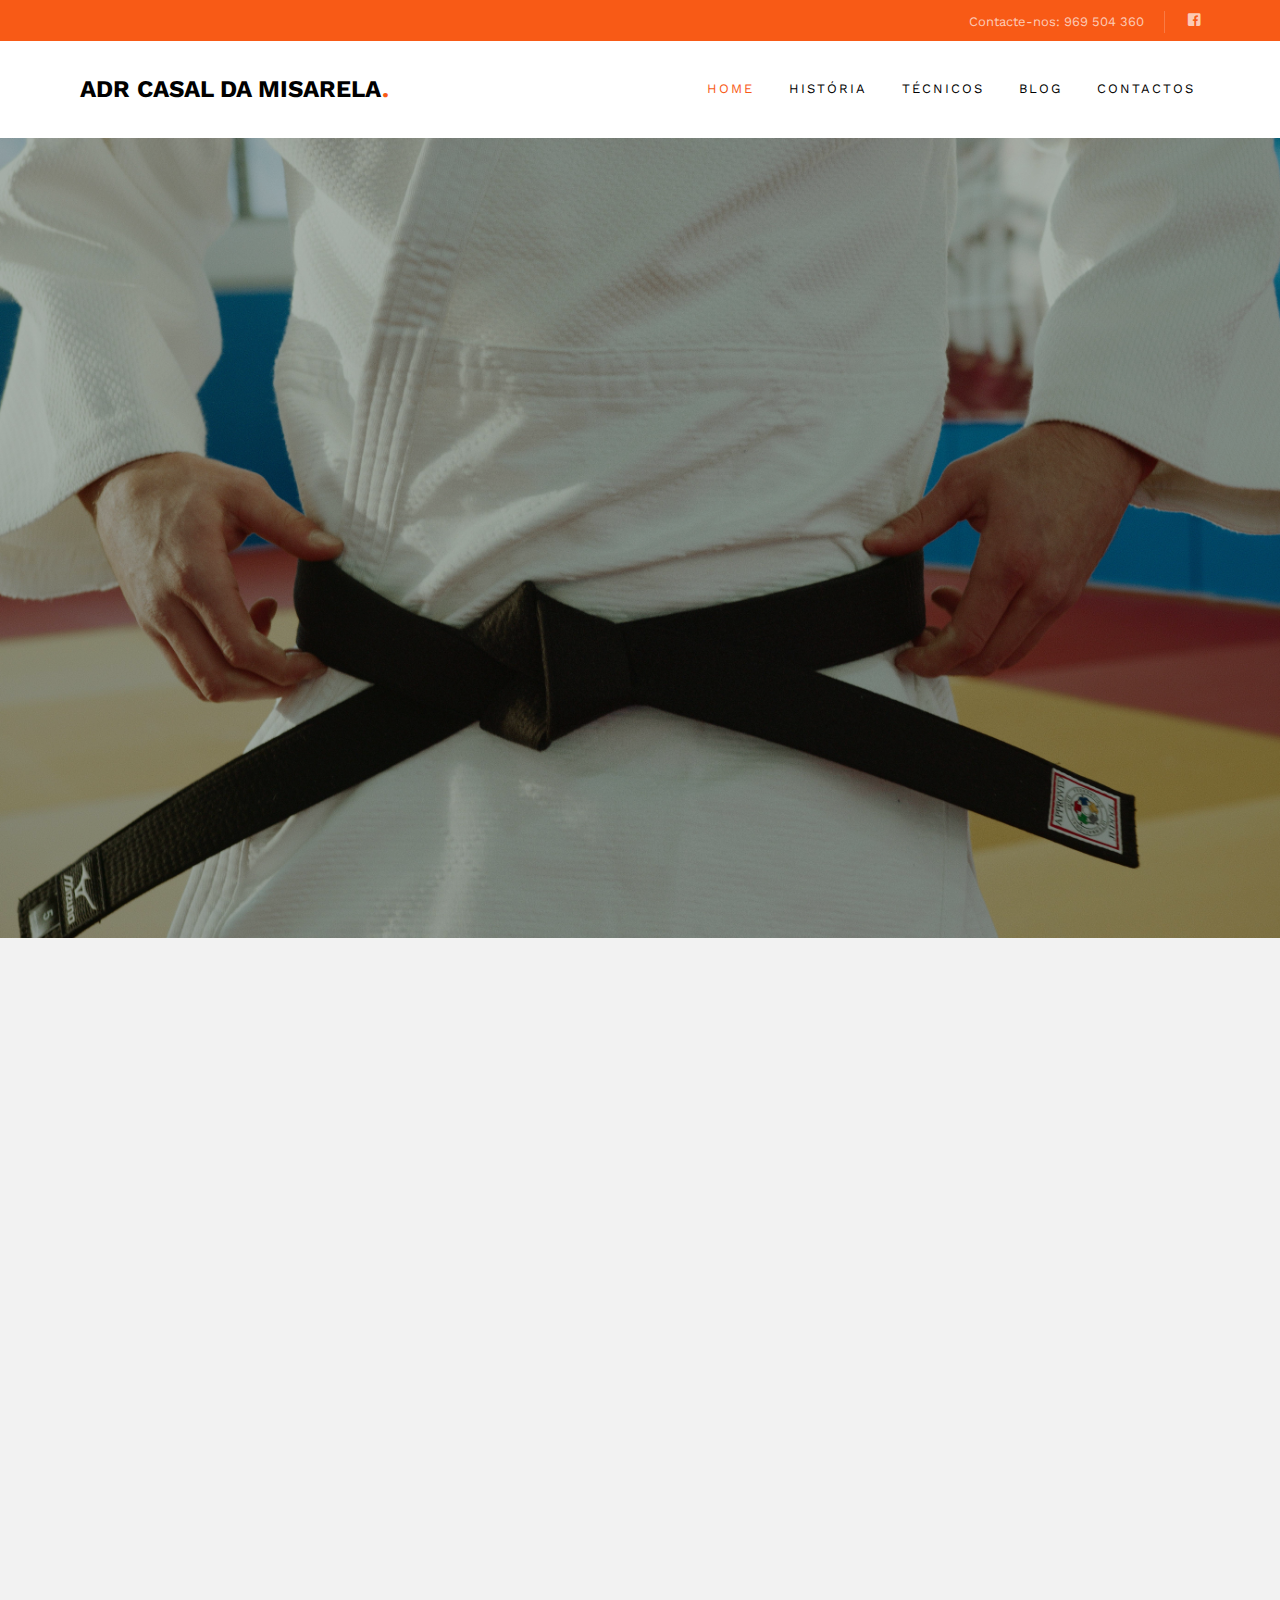
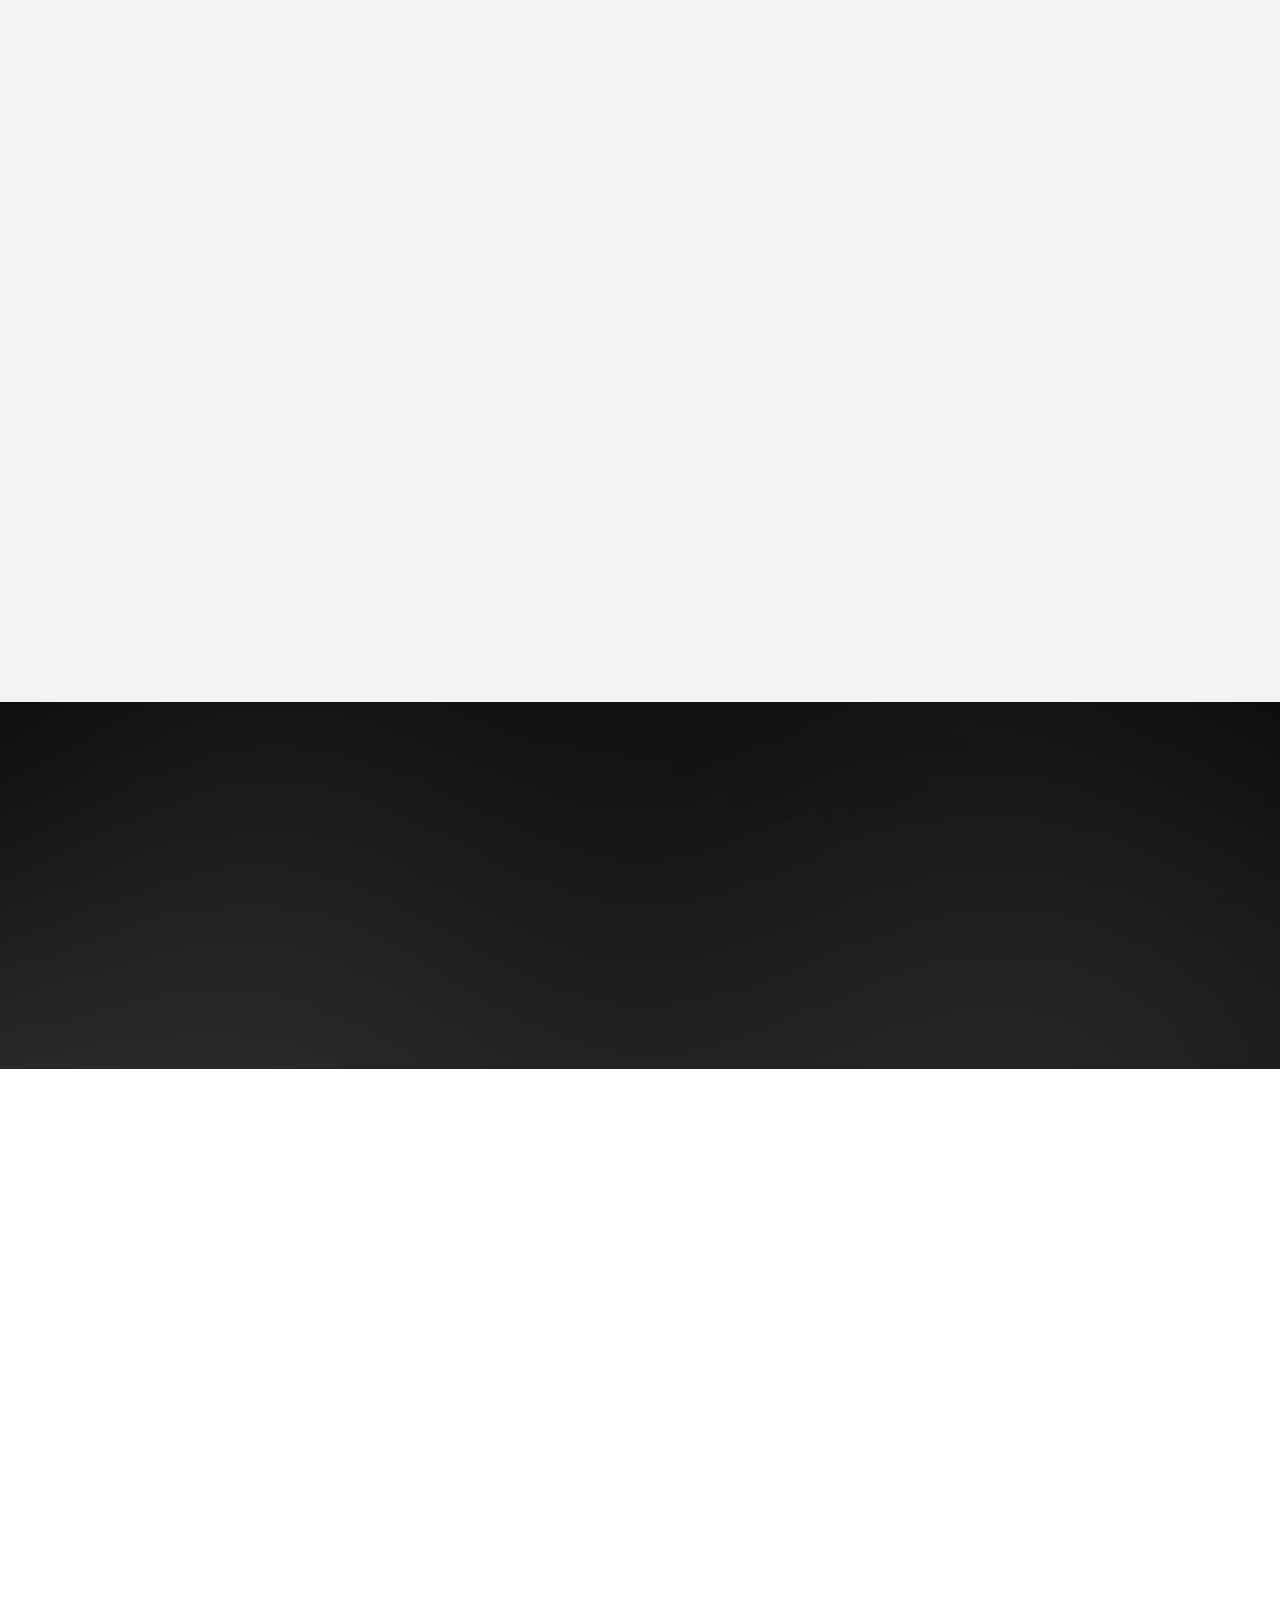
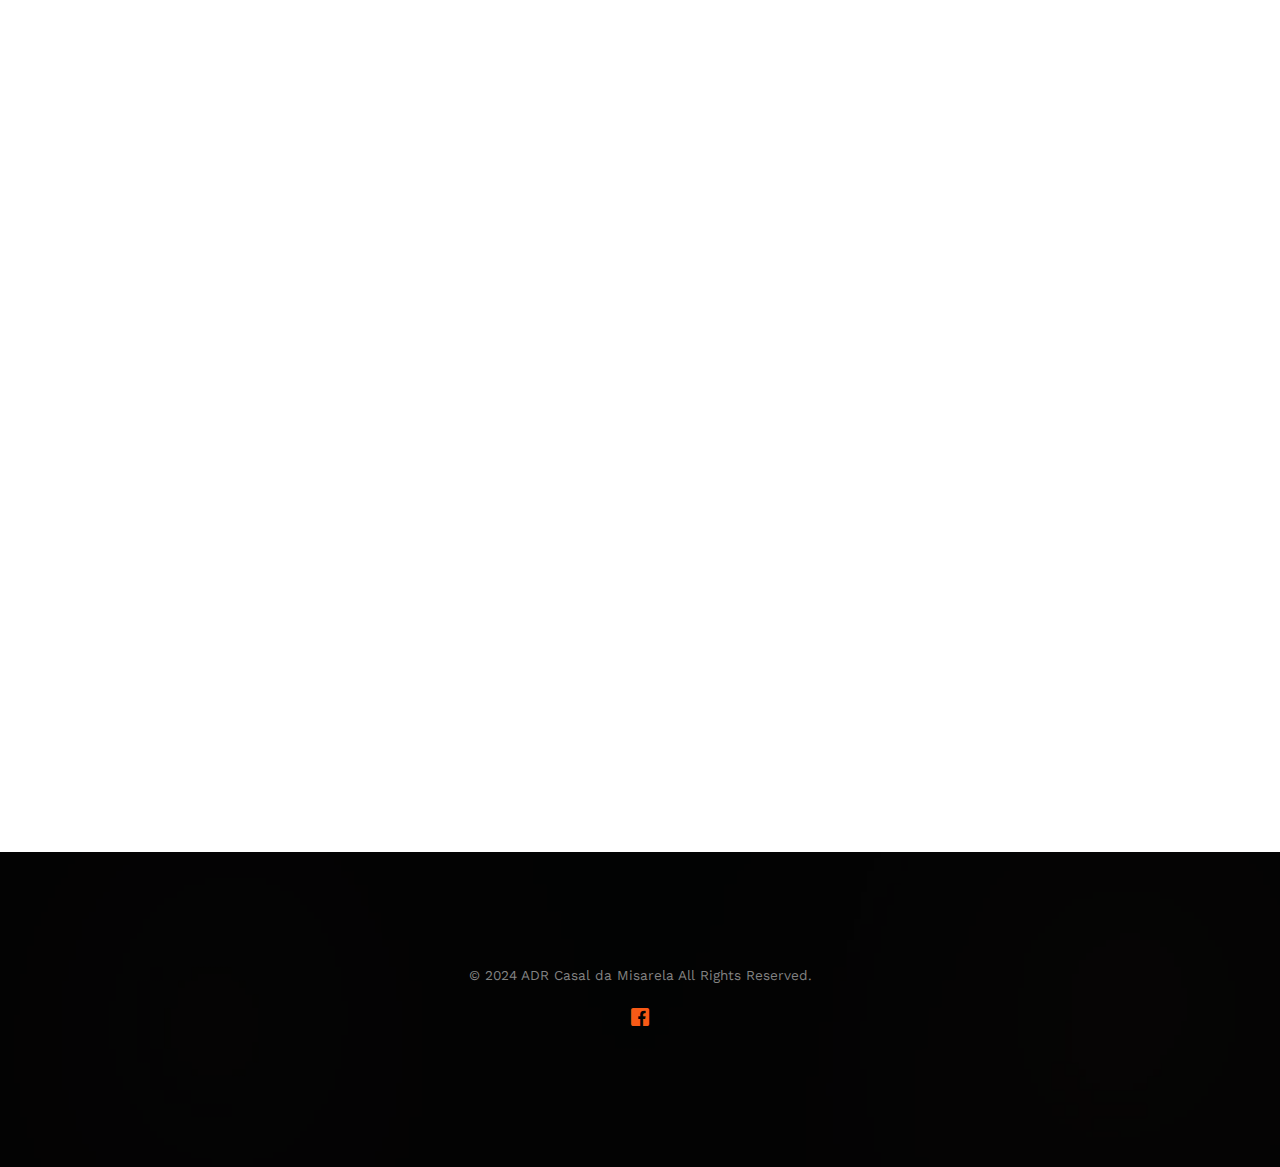
==== index.html @ a8445f7b "commit3" ====
<!DOCTYPE HTML>
<html>
	<head>
	<meta charset="utf-8">
	<meta http-equiv="X-UA-Compatible" content="IE=edge">
	<title>ARC Casal da Misarela</title>
	<meta name="viewport" content="width=device-width, initial-scale=1">

  	<!-- Facebook and Twitter integration -->
	<meta property="og:title" content=""/>
	<meta property="og:image" content=""/>
	<meta property="og:url" content=""/>
	<meta property="og:site_name" content=""/>
	<meta property="og:description" content=""/>
	<meta name="twitter:title" content="" />
	<meta name="twitter:image" content="" />
	<meta name="twitter:url" content="" />
	<meta name="twitter:card" content="" />

	<link href="https://fonts.googleapis.com/css?family=Work+Sans:300,400,500,700,800" rel="stylesheet">
	
	<!-- Animate.css -->
	<link rel="stylesheet" href="css/animate.css">
	<!-- Icomoon Icon Fonts-->
	<link rel="stylesheet" href="css/icomoon.css">
	<!-- Bootstrap  -->
	<link rel="stylesheet" href="css/bootstrap.css">

	<!-- Magnific Popup -->
	<link rel="stylesheet" href="css/magnific-popup.css">

	<!-- Owl Carousel  -->
	<link rel="stylesheet" href="css/owl.carousel.min.css">
	<link rel="stylesheet" href="css/owl.theme.default.min.css">

	<!-- Theme style  -->
	<link rel="stylesheet" href="css/style.css">

	<!-- Modernizr JS -->
	<script src="js/modernizr-2.6.2.min.js"></script>
	<!-- FOR IE9 below -->
	<!--[if lt IE 9]>
	<script src="js/respond.min.js"></script>
	<![endif]-->

	</head>
	<body>
		
	<div class="fh5co-loader"></div>
	
	<div id="page">
	<nav class="fh5co-nav" role="navigation">
		<div class="top">
			<div class="container">
				<div class="row">
					<div class="col-xs-12 text-right">
						<p class="num">Contacte-nos: 969 504 360</p>
						<ul class="fh5co-social">
							
							<li><a href="https://www.facebook.com/groups/judoadrcasalmisarela/"><i class="icon-facebook"></i></a></li>
						</ul>
					</div>
				</div>
			</div>
		</div>
		<div class="top-menu">
			<div class="container">
				<div class="row">
					<div class="col-xs-2">
						<div id="fh5co-logo"><a href="index.html">ADR Casal da Misarela<span>.</span></a></div>
					</div>
					<div class="col-xs-10 text-right menu-1">
						<ul>
							<li class="active"><a href="index.html">Home</a></li>
							<li><a href="history.html">História</a></li>
							<li><a href="about.html">Técnicos</a></li>
							<li>
								<a href="blog.html">Blog</a>
							</li>
							<li><a href="contact.html">Contactos</a></li>
						</ul>
					</div>
				</div>
				
			</div>
		</div>
	</nav>

	<header id="fh5co-header" class="fh5co-cover" role="banner" style="background-image:url(images/backgroud1.jpg);" data-stellar-background-ratio="0.5">
		<div class="overlay"></div>
		<div class="container">
			<div class="row">
				<div class="col-md-8 col-md-offset-2 text-center">
					<div class="display-t">
						<div class="display-tc animate-box" data-animate-effect="fadeIn">
							<h1>Bem vindo(a)</h1>
							<h2>Site Oficial da Secção de Judo da ADR Casal da Misarela</h2>
						</div>
					</div>
				</div>
			</div>
		</div>
	</header>

	<div id="fh5co-services" class="fh5co-bg-section">
		<div class="container" >
			<div class="row2" >
				
				<div class="col-md-4 text-center animate-box">
					<div class="services">
						<span><img class="img-responsive" src="images/judo (1).png" alt=""></span>
						<h3>Dos 6 aos 11 anos </h3>
						<p>Terças e quintas das 19h30 às 20h15</p>
					</div>
				</div>
				<div class="col-md-4 text-center animate-box">
					<div class="services">
						<span><img class="img-responsive" src="images/judo (1).png" alt=""></span>
						<h3>Dos 12 e + anos</h3>
						<p>Terças e quintas das 20h15 às 21h15</p>
					</div>
				</div>
			</div>
		</div>
	</div>
	<div id="fh5co-blog" class="fh5co-bg-section">
		<div class="container">
			<div class="row">
				<div class="col-md-8 col-md-offset-2 text-center fh5co-heading animate-box">
					<h2>Publicações recentes</h2>
					<p>Aqui terá acesso ao que à ADR Casal da Misarela tem feito.</p>
				</div>
			</div>
			<div class="row row-bottom-padded-md">
				<div class="col-lg-4 col-md-4">
					<div class="fh5co-blog animate-box">
						<img class="img-responsive" src="images/blog1.jpg" alt="">
						<div class="blog-text">
						<p>Demonstração da Secção de Judo da ADR,  na feira de artesanato da  ADR Casal da Misarela, 29-06-2024</p>
							<span class="posted_on">Junho. 30</span>
							<a href="https://www.facebook.com/groups/judoadrcasalmisarela/" class="btn btn-primary">Saber mais</a>
						</div> 
					</div>
				</div>
				<div class="col-lg-4 col-md-4">
					<div class="fh5co-blog animate-box">
						<img class="img-responsive" src="images/blog2.jpg" alt="">
						<div class="blog-text">
							<p>Jantar e convívio dos judocas da ADR Casal da Misarela, na feira de Artesanato, 29-06-2024</p>
							<span class="posted_on">Junho. 30</span>
							
							<a href="https://www.facebook.com/groups/judoadrcasalmisarela/" class="btn btn-primary">Saber mais</a>
						</div> 
					</div>
				</div>
				<div class="col-lg-4 col-md-4">
					<div class="fh5co-blog animate-box">
						<img class="img-responsive" src="images/blog3.jpg" alt="">
						<div class="blog-text">

							<p>Esta é a nossa tenda alusiva à Secção de Judo da ADR Casal da Misarela. Venham-nos visitar hoje,  amanhã ou domingo..
								Amanhã, sábado, vamos ter uma demonstração de Judo, pelas 19h30.</p>
							<span class="posted_on">Junho. 28</span>
							
							<a href="https://www.facebook.com/groups/judoadrcasalmisarela/" class="btn btn-primary">Saber mais</a>
						</div> 
					</div>
				</div>
			</div>
		</div>
	</div>

	
	


	<div id="fh5co-started" class="fh5co-bg" style="background-image: url(images/img_bg_3.jpg);">
		<div class="overlay"></div>
		<div class="container">
			<div class="row animate-box">
				<div class="col-md-8 col-md-offset-2 text-center">
					<h2>Inscreve-te já !</h2>
				</div>
			</div>
			<div class="row animate-box">
				<div class="col-md-8 col-md-offset-2 text-center">
					<p><a href="https://docs.google.com/forms/d/e/1FAIpQLSfP-slG7_lMXvLdIWxSHRdNfeZIZXDzsIPQlTGM42ryfQt7MA/viewform?vc=0&c=0&w=1&flr=0&pli=1" class="btn btn-default btn-lg">Inscrever-me</a></p>
				</div>
			</div>
		</div>
	</div>
	<div id="fh5co-trainer">
		<div class="container">
			<div class="row animate-box">
				<div class="col-md-8 col-md-offset-2 text-center fh5co-heading">
					<h2>Técnicos</h2>
					<p>Técnicos da ADR Casal da Misarela</p>
				</div>
			</div>
			<div class="row">
				<div class="col-md-4 col-sm-4 animate-box">
					<div class="trainer">
						<a href="about.html"><img class="img-responsive" src="images/trainer-1.jpg" alt="trainer"></a>
						<div class="title">
							<h3><a href="about.html">Joaquim Cortez</a></h3>
						</div>
					
					</div>
				</div>
				<div class="col-md-4 col-sm-4 animate-box">
					<div class="trainer">
						<a href="about.html"><img class="img-responsive" src="images/trainer-1.jpg" alt="trainer"></a>
						<div class="title">
							<h3><a href="about.html">Hélder Gaspar</a></h3>
							
						</div>
					</div>
				</div>
				<div class="col-md-4 col-sm-4 animate-box">
					<div class="trainer">
						<a href="about.html"><img class="img-responsive" src="images/trainer-1.jpg" alt="trainer"></a>
						<div class="title">
							<h3><a href="about.html">Rodrigo Carvalho</a></h3>
							
						</div>
					
					</div>
				</div>

			</div>
			<div class="row2">
				<div class="col-md-4 col-sm-4 animate-box">
					<div class="trainer">
						<a href="about.html"><img class="img-responsive" src="images/trainer-1.jpg" alt="trainer"></a>
						<div class="title">
							<h3><a href="about.html">Emma Cortez</a></h3>
							
						</div>
					
					</div>
				</div>
				<div class="col-md-4 col-sm-4 animate-box">
					<div class="trainer">
						<a href="about.html"><img class="img-responsive" src="images/trainer-1.jpg" alt="trainer"></a>
						<div class="title">
							<h3><a href="about.html">Diogo Almeida</a></h3>
							
						</div>
					
					</div>
				</div>
			</div>
					
					
				</div>
			</div>
		</div>
	</div>
	

	<footer id="fh5co-footer" class="fh5co-bg" style="background-image: url(images/img_bg_1.jpg);" role="contentinfo">
		<div class="overlay"></div>
		<div class="container">
			

			<div class="row copyright">
				<div class="col-md-12 text-center">
					<p>
						<small class="block">&copy; 2024 ADR Casal da Misarela All Rights Reserved.</small> 
					</p>
					<p>
						<ul class="fh5co-social-icons">
						
							<li><a href="#"><i class="icon-facebook"></i></a></li>
							
						</ul>
					</p>
				</div>
			</div>

		</div>
	</footer>
	</div>

	<div class="gototop js-top">
		<a href="#" class="js-gotop"><i class="icon-arrow-up"></i></a>
	</div>
	
	<!-- jQuery -->
	<script src="js/jquery.min.js"></script>
	<!-- jQuery Easing -->
	<script src="js/jquery.easing.1.3.js"></script>
	<!-- Bootstrap -->
	<script src="js/bootstrap.min.js"></script>
	<!-- Waypoints -->
	<script src="js/jquery.waypoints.min.js"></script>
	<!-- Stellar Parallax -->
	<script src="js/jquery.stellar.min.js"></script>
	<!-- Carousel -->
	<script src="js/owl.carousel.min.js"></script>
	<!-- countTo -->
	<script src="js/jquery.countTo.js"></script>
	<!-- Magnific Popup -->
	<script src="js/jquery.magnific-popup.min.js"></script>
	<script src="js/magnific-popup-options.js"></script>
	<!-- Main -->
	<script src="js/main.js"></script>

	

	</body>
</html>
---- css/icomoon.css ----
@font-face {
  font-family: 'icomoon';
  src:  url('../fonts/icomoon/icomoon.eot?6iuir');
  src:  url('../fonts/icomoon/icomoon.eot?6iuir#iefix') format('embedded-opentype'),
    url('../fonts/icomoon/icomoon.ttf?6iuir') format('truetype'),
    url('../fonts/icomoon/icomoon.woff?6iuir') format('woff'),
    url('../fonts/icomoon/icomoon.svg?6iuir#icomoon') format('svg');
  font-weight: normal;
  font-style: normal;
}

[class^="icon-"], [class*=" icon-"] {
  /* use !important to prevent issues with browser extensions that change fonts */
  font-family: 'icomoon' !important;
  speak: none;
  font-style: normal;
  font-weight: normal;
  font-variant: normal;
  text-transform: none;
  line-height: 1;

  /* Better Font Rendering =========== */
  -webkit-font-smoothing: antialiased;
  -moz-osx-font-smoothing: grayscale;
}

.icon-eye:before {
  content: "\e000";
}
.icon-paper-clip:before {
  content: "\e001";
}
.icon-mail:before {
  content: "\e002";
}
.icon-toggle:before {
  content: "\e003";
}
.icon-layout:before {
  content: "\e004";
}
.icon-link:before {
  content: "\e005";
}
.icon-bell:before {
  content: "\e006";
}
.icon-lock:before {
  content: "\e007";
}
.icon-unlock:before {
  content: "\e008";
}
.icon-ribbon:before {
  content: "\e009";
}
.icon-image:before {
  content: "\e010";
}
.icon-signal:before {
  content: "\e011";
}
.icon-target:before {
  content: "\e012";
}
.icon-clipboard:before {
  content: "\e013";
}
.icon-clock:before {
  content: "\e014";
}
.icon-watch:before {
  content: "\e015";
}
.icon-air-play:before {
  content: "\e016";
}
.icon-camera:before {
  content: "\e017";
}
.icon-video:before {
  content: "\e018";
}
.icon-disc:before {
  content: "\e019";
}
.icon-printer:before {
  content: "\e020";
}
.icon-monitor:before {
  content: "\e021";
}
.icon-server:before {
  content: "\e022";
}
.icon-cog:before {
  content: "\e023";
}
.icon-heart:before {
  content: "\e024";
}
.icon-paragraph:before {
  content: "\e025";
}
.icon-align-justify:before {
  content: "\e026";
}
.icon-align-left:before {
  content: "\e027";
}
.icon-align-center:before {
  content: "\e028";
}
.icon-align-right:before {
  content: "\e029";
}
.icon-book:before {
  content: "\e030";
}
.icon-layers:before {
  content: "\e031";
}
.icon-stack:before {
  content: "\e032";
}
.icon-stack-2:before {
  content: "\e033";
}
.icon-paper:before {
  content: "\e034";
}
.icon-paper-stack:before {
  content: "\e035";
}
.icon-search:before {
  content: "\e036";
}
.icon-zoom-in:before {
  content: "\e037";
}
.icon-zoom-out:before {
  content: "\e038";
}
.icon-reply:before {
  content: "\e039";
}
.icon-circle-plus:before {
  content: "\e040";
}
.icon-circle-minus:before {
  content: "\e041";
}
.icon-circle-check:before {
  content: "\e042";
}
.icon-circle-cross:before {
  content: "\e043";
}
.icon-square-plus:before {
  content: "\e044";
}
.icon-square-minus:before {
  content: "\e045";
}
.icon-square-check:before {
  content: "\e046";
}
.icon-square-cross:before {
  content: "\e047";
}
.icon-microphone:before {
  content: "\e048";
}
.icon-record:before {
  content: "\e049";
}
.icon-skip-back:before {
  content: "\e050";
}
.icon-rewind:before {
  content: "\e051";
}
.icon-play:before {
  content: "\e052";
}
.icon-pause:before {
  content: "\e053";
}
.icon-stop:before {
  content: "\e054";
}
.icon-fast-forward:before {
  content: "\e055";
}
.icon-skip-forward:before {
  content: "\e056";
}
.icon-shuffle:before {
  content: "\e057";
}
.icon-repeat:before {
  content: "\e058";
}
.icon-folder:before {
  content: "\e059";
}
.icon-umbrella:before {
  content: "\e060";
}
.icon-moon:before {
  content: "\e061";
}
.icon-thermometer:before {
  content: "\e062";
}
.icon-drop:before {
  content: "\e063";
}
.icon-sun:before {
  content: "\e064";
}
.icon-cloud:before {
  content: "\e065";
}
.icon-cloud-upload:before {
  content: "\e066";
}
.icon-cloud-download:before {
  content: "\e067";
}
.icon-upload:before {
  content: "\e068";
}
.icon-download:before {
  content: "\e069";
}
.icon-location:before {
  content: "\e070";
}
.icon-location-2:before {
  content: "\e071";
}
.icon-map:before {
  content: "\e072";
}
.icon-battery:before {
  content: "\e073";
}
.icon-head:before {
  content: "\e074";
}
.icon-briefcase:before {
  content: "\e075";
}
.icon-speech-bubble:before {
  content: "\e076";
}
.icon-anchor:before {
  content: "\e077";
}
.icon-globe:before {
  content: "\e078";
}
.icon-box:before {
  content: "\e079";
}
.icon-reload:before {
  content: "\e080";
}
.icon-share:before {
  content: "\e081";
}
.icon-marquee:before {
  content: "\e082";
}
.icon-marquee-plus:before {
  content: "\e083";
}
.icon-marquee-minus:before {
  content: "\e084";
}
.icon-tag:before {
  content: "\e085";
}
.icon-power:before {
  content: "\e086";
}
.icon-command:before {
  content: "\e087";
}
.icon-alt:before {
  content: "\e088";
}
.icon-esc:before {
  content: "\e089";
}
.icon-bar-graph:before {
  content: "\e090";
}
.icon-bar-graph-2:before {
  content: "\e091";
}
.icon-pie-graph:before {
  content: "\e092";
}
.icon-star:before {
  content: "\e093";
}
.icon-arrow-left:before {
  content: "\e094";
}
.icon-arrow-right:before {
  content: "\e095";
}
.icon-arrow-up:before {
  content: "\e096";
}
.icon-arrow-down:before {
  content: "\e097";
}
.icon-volume:before {
  content: "\e098";
}
.icon-mute:before {
  content: "\e099";
}
.icon-content-right:before {
  content: "\e100";
}
.icon-content-left:before {
  content: "\e101";
}
.icon-grid:before {
  content: "\e102";
}
.icon-grid-2:before {
  content: "\e103";
}
.icon-columns:before {
  content: "\e104";
}
.icon-loader:before {
  content: "\e105";
}
.icon-bag:before {
  content: "\e106";
}
.icon-ban:before {
  content: "\e107";
}
.icon-flag:before {
  content: "\e108";
}
.icon-trash:before {
  content: "\e109";
}
.icon-expand:before {
  content: "\e110";
}
.icon-contract:before {
  content: "\e111";
}
.icon-maximize:before {
  content: "\e112";
}
.icon-minimize:before {
  content: "\e113";
}
.icon-plus:before {
  content: "\e114";
}
.icon-minus:before {
  content: "\e115";
}
.icon-check:before {
  content: "\e116";
}
.icon-cross:before {
  content: "\e117";
}
.icon-move:before {
  content: "\e118";
}
.icon-delete:before {
  content: "\e119";
}
.icon-menu:before {
  content: "\e120";
}
.icon-archive:before {
  content: "\e121";
}
.icon-inbox:before {
  content: "\e122";
}
.icon-outbox:before {
  content: "\e123";
}
.icon-file:before {
  content: "\e124";
}
.icon-file-add:before {
  content: "\e125";
}
.icon-file-subtract:before {
  content: "\e126";
}
.icon-help:before {
  content: "\e127";
}
.icon-open:before {
  content: "\e128";
}
.icon-ellipsis:before {
  content: "\e129";
}
.icon-add-to-list:before {
  content: "\e900";
}
.icon-classic-computer:before {
  content: "\e901";
}
.icon-controller-fast-backward:before {
  content: "\e902";
}
.icon-creative-commons-attribution:before {
  content: "\e903";
}
.icon-creative-commons-noderivs:before {
  content: "\e904";
}
.icon-creative-commons-noncommercial-eu:before {
  content: "\e905";
}
.icon-creative-commons-noncommercial-us:before {
  content: "\e906";
}
.icon-creative-commons-public-domain:before {
  content: "\e907";
}
.icon-creative-commons-remix:before {
  content: "\e908";
}
.icon-creative-commons-share:before {
  content: "\e909";
}
.icon-creative-commons-sharealike:before {
  content: "\e90a";
}
.icon-creative-commons:before {
  content: "\e90b";
}
.icon-document-landscape:before {
  content: "\e90c";
}
.icon-remove-user:before {
  content: "\e90d";
}
.icon-warning:before {
  content: "\e90e";
}
.icon-arrow-bold-down:before {
  content: "\e90f";
}
.icon-arrow-bold-left:before {
  content: "\e910";
}
.icon-arrow-bold-right:before {
  content: "\e911";
}
.icon-arrow-bold-up:before {
  content: "\e912";
}
.icon-arrow-down2:before {
  content: "\e913";
}
.icon-arrow-left2:before {
  content: "\e914";
}
.icon-arrow-long-down:before {
  content: "\e915";
}
.icon-arrow-long-left:before {
  content: "\e916";
}
.icon-arrow-long-right:before {
  content: "\e917";
}
.icon-arrow-long-up:before {
  content: "\e918";
}
.icon-arrow-right2:before {
  content: "\e919";
}
.icon-arrow-up2:before {
  content: "\e91a";
}
.icon-arrow-with-circle-down:before {
  content: "\e91b";
}
.icon-arrow-with-circle-left:before {
  content: "\e91c";
}
.icon-arrow-with-circle-right:before {
  content: "\e91d";
}
.icon-arrow-with-circle-up:before {
  content: "\e91e";
}
.icon-bookmark:before {
  content: "\e91f";
}
.icon-bookmarks:before {
  content: "\e920";
}
.icon-chevron-down:before {
  content: "\e921";
}
.icon-chevron-left:before {
  content: "\e922";
}
.icon-chevron-right:before {
  content: "\e923";
}
.icon-chevron-small-down:before {
  content: "\e924";
}
.icon-chevron-small-left:before {
  content: "\e925";
}
.icon-chevron-small-right:before {
  content: "\e926";
}
.icon-chevron-small-up:before {
  content: "\e927";
}
.icon-chevron-thin-down:before {
  content: "\e928";
}
.icon-chevron-thin-left:before {
  content: "\e929";
}
.icon-chevron-thin-right:before {
  content: "\e92a";
}
.icon-chevron-thin-up:before {
  content: "\e92b";
}
.icon-chevron-up:before {
  content: "\e92c";
}
.icon-chevron-with-circle-down:before {
  content: "\e92d";
}
.icon-chevron-with-circle-left:before {
  content: "\e92e";
}
.icon-chevron-with-circle-right:before {
  content: "\e92f";
}
.icon-chevron-with-circle-up:before {
  content: "\e930";
}
.icon-cloud2:before {
  content: "\e931";
}
.icon-controller-fast-forward:before {
  content: "\e932";
}
.icon-controller-jump-to-start:before {
  content: "\e933";
}
.icon-controller-next:before {
  content: "\e934";
}
.icon-controller-paus:before {
  content: "\e935";
}
.icon-controller-play:before {
  content: "\e936";
}
.icon-controller-record:before {
  content: "\e937";
}
.icon-controller-stop:before {
  content: "\e938";
}
.icon-controller-volume:before {
  content: "\e939";
}
.icon-dot-single:before {
  content: "\e93a";
}
.icon-dots-three-horizontal:before {
  content: "\e93b";
}
.icon-dots-three-vertical:before {
  content: "\e93c";
}
.icon-dots-two-horizontal:before {
  content: "\e93d";
}
.icon-dots-two-vertical:before {
  content: "\e93e";
}
.icon-download2:before {
  content: "\e93f";
}
.icon-emoji-flirt:before {
  content: "\e940";
}
.icon-flow-branch:before {
  content: "\e941";
}
.icon-flow-cascade:before {
  content: "\e942";
}
.icon-flow-line:before {
  content: "\e943";
}
.icon-flow-parallel:before {
  content: "\e944";
}
.icon-flow-tree:before {
  content: "\e945";
}
.icon-install:before {
  content: "\e946";
}
.icon-layers2:before {
  content: "\e947";
}
.icon-open-book:before {
  content: "\e948";
}
.icon-resize-100:before {
  content: "\e949";
}
.icon-resize-full-screen:before {
  content: "\e94a";
}
.icon-save:before {
  content: "\e94b";
}
.icon-select-arrows:before {
  content: "\e94c";
}
.icon-sound-mute:before {
  content: "\e94d";
}
.icon-sound:before {
  content: "\e94e";
}
.icon-trash2:before {
  content: "\e94f";
}
.icon-triangle-down:before {
  content: "\e950";
}
.icon-triangle-left:before {
  content: "\e951";
}
.icon-triangle-right:before {
  content: "\e952";
}
.icon-triangle-up:before {
  content: "\e953";
}
.icon-uninstall:before {
  content: "\e954";
}
.icon-upload-to-cloud:before {
  content: "\e955";
}
.icon-upload2:before {
  content: "\e956";
}
.icon-add-user:before {
  content: "\e957";
}
.icon-address:before {
  content: "\e958";
}
.icon-adjust:before {
  content: "\e959";
}
.icon-air:before {
  content: "\e95a";
}
.icon-aircraft-landing:before {
  content: "\e95b";
}
.icon-aircraft-take-off:before {
  content: "\e95c";
}
.icon-aircraft:before {
  content: "\e95d";
}
.icon-align-bottom:before {
  content: "\e95e";
}
.icon-align-horizontal-middle:before {
  content: "\e95f";
}
.icon-align-left2:before {
  content: "\e960";
}
.icon-align-right2:before {
  content: "\e961";
}
.icon-align-top:before {
  content: "\e962";
}
.icon-align-vertical-middle:before {
  content: "\e963";
}
.icon-archive2:before {
  content: "\e964";
}
.icon-area-graph:before {
  content: "\e965";
}
.icon-attachment:before {
  content: "\e966";
}
.icon-awareness-ribbon:before {
  content: "\e967";
}
.icon-back-in-time:before {
  content: "\e968";
}
.icon-back:before {
  content: "\e969";
}
.icon-bar-graph2:before {
  content: "\e96a";
}
.icon-battery2:before {
  content: "\e96b";
}
.icon-beamed-note:before {
  content: "\e96c";
}
.icon-bell2:before {
  content: "\e96d";
}
.icon-blackboard:before {
  content: "\e96e";
}
.icon-block:before {
  content: "\e96f";
}
.icon-book2:before {
  content: "\e970";
}
.icon-bowl:before {
  content: "\e971";
}
.icon-box2:before {
  content: "\e972";
}
.icon-briefcase2:before {
  content: "\e973";
}
.icon-browser:before {
  content: "\e974";
}
.icon-brush:before {
  content: "\e975";
}
.icon-bucket:before {
  content: "\e976";
}
.icon-cake:before {
  content: "\e977";
}
.icon-calculator:before {
  content: "\e978";
}
.icon-calendar:before {
  content: "\e979";
}
.icon-camera2:before {
  content: "\e97a";
}
.icon-ccw:before {
  content: "\e97b";
}
.icon-chat:before {
  content: "\e97c";
}
.icon-check2:before {
  content: "\e97d";
}
.icon-circle-with-cross:before {
  content: "\e97e";
}
.icon-circle-with-minus:before {
  content: "\e97f";
}
.icon-circle-with-plus:before {
  content: "\e980";
}
.icon-circle:before {
  content: "\e981";
}
.icon-circular-graph:before {
  content: "\e982";
}
.icon-clapperboard:before {
  content: "\e983";
}
.icon-clipboard2:before {
  content: "\e984";
}
.icon-clock2:before {
  content: "\e985";
}
.icon-code:before {
  content: "\e986";
}
.icon-cog2:before {
  content: "\e987";
}
.icon-colours:before {
  content: "\e988";
}
.icon-compass:before {
  content: "\e989";
}
.icon-copy:before {
  content: "\e98a";
}
.icon-credit-card:before {
  content: "\e98b";
}
.icon-credit:before {
  content: "\e98c";
}
.icon-cross2:before {
  content: "\e98d";
}
.icon-cup:before {
  content: "\e98e";
}
.icon-cw:before {
  content: "\e98f";
}
.icon-cycle:before {
  content: "\e990";
}
.icon-database:before {
  content: "\e991";
}
.icon-dial-pad:before {
  content: "\e992";
}
.icon-direction:before {
  content: "\e993";
}
.icon-document:before {
  content: "\e994";
}
.icon-documents:before {
  content: "\e995";
}
.icon-drink:before {
  content: "\e996";
}
.icon-drive:before {
  content: "\e997";
}
.icon-drop2:before {
  content: "\e998";
}
.icon-edit:before {
  content: "\e999";
}
.icon-email:before {
  content: "\e99a";
}
.icon-emoji-happy:before {
  content: "\e99b";
}
.icon-emoji-neutral:before {
  content: "\e99c";
}
.icon-emoji-sad:before {
  content: "\e99d";
}
.icon-erase:before {
  content: "\e99e";
}
.icon-eraser:before {
  content: "\e99f";
}
.icon-export:before {
  content: "\e9a0";
}
.icon-eye2:before {
  content: "\e9a1";
}
.icon-feather:before {
  content: "\e9a2";
}
.icon-flag2:before {
  content: "\e9a3";
}
.icon-flash:before {
  content: "\e9a4";
}
.icon-flashlight:before {
  content: "\e9a5";
}
.icon-flat-brush:before {
  content: "\e9a6";
}
.icon-folder-images:before {
  content: "\e9a7";
}
.icon-folder-music:before {
  content: "\e9a8";
}
.icon-folder-video:before {
  content: "\e9a9";
}
.icon-folder2:before {
  content: "\e9aa";
}
.icon-forward:before {
  content: "\e9ab";
}
.icon-funnel:before {
  content: "\e9ac";
}
.icon-game-controller:before {
  content: "\e9ad";
}
.icon-gauge:before {
  content: "\e9ae";
}
.icon-globe2:before {
  content: "\e9af";
}
.icon-graduation-cap:before {
  content: "\e9b0";
}
.icon-grid2:before {
  content: "\e9b1";
}
.icon-hair-cross:before {
  content: "\e9b2";
}
.icon-hand:before {
  content: "\e9b3";
}
.icon-heart-outlined:before {
  content: "\e9b4";
}
.icon-heart2:before {
  content: "\e9b5";
}
.icon-help-with-circle:before {
  content: "\e9b6";
}
.icon-help2:before {
  content: "\e9b7";
}
.icon-home:before {
  content: "\e9b8";
}
.icon-hour-glass:before {
  content: "\e9b9";
}
.icon-image-inverted:before {
  content: "\e9ba";
}
.icon-image2:before {
  content: "\e9bb";
}
.icon-images:before {
  content: "\e9bc";
}
.icon-inbox2:before {
  content: "\e9bd";
}
.icon-infinity:before {
  content: "\e9be";
}
.icon-info-with-circle:before {
  content: "\e9bf";
}
.icon-info:before {
  content: "\e9c0";
}
.icon-key:before {
  content: "\e9c1";
}
.icon-keyboard:before {
  content: "\e9c2";
}
.icon-lab-flask:before {
  content: "\e9c3";
}
.icon-landline:before {
  content: "\e9c4";
}
.icon-language:before {
  content: "\e9c5";
}
.icon-laptop:before {
  content: "\e9c6";
}
.icon-leaf:before {
  content: "\e9c7";
}
.icon-level-down:before {
  content: "\e9c8";
}
.icon-level-up:before {
  content: "\e9c9";
}
.icon-lifebuoy:before {
  content: "\e9ca";
}
.icon-light-bulb:before {
  content: "\e9cb";
}
.icon-light-down:before {
  content: "\e9cc";
}
.icon-light-up:before {
  content: "\e9cd";
}
.icon-line-graph:before {
  content: "\e9ce";
}
.icon-link2:before {
  content: "\e9cf";
}
.icon-list:before {
  content: "\e9d0";
}
.icon-location-pin:before {
  content: "\e9d1";
}
.icon-location2:before {
  content: "\e9d2";
}
.icon-lock-open:before {
  content: "\e9d3";
}
.icon-lock2:before {
  content: "\e9d4";
}
.icon-log-out:before {
  content: "\e9d5";
}
.icon-login:before {
  content: "\e9d6";
}
.icon-loop:before {
  content: "\e9d7";
}
.icon-magnet:before {
  content: "\e9d8";
}
.icon-magnifying-glass:before {
  content: "\e9d9";
}
.icon-mail2:before {
  content: "\e9da";
}
.icon-man:before {
  content: "\e9db";
}
.icon-map2:before {
  content: "\e9dc";
}
.icon-mask:before {
  content: "\e9dd";
}
.icon-medal:before {
  content: "\e9de";
}
.icon-megaphone:before {
  content: "\e9df";
}
.icon-menu2:before {
  content: "\e9e0";
}
.icon-message:before {
  content: "\e9e1";
}
.icon-mic:before {
  content: "\e9e2";
}
.icon-minus2:before {
  content: "\e9e3";
}
.icon-mobile:before {
  content: "\e9e4";
}
.icon-modern-mic:before {
  content: "\e9e5";
}
.icon-moon2:before {
  content: "\e9e6";
}
.icon-mouse:before {
  content: "\e9e7";
}
.icon-music:before {
  content: "\e9e8";
}
.icon-network:before {
  content: "\e9e9";
}
.icon-new-message:before {
  content: "\e9ea";
}
.icon-new:before {
  content: "\e9eb";
}
.icon-news:before {
  content: "\e9ec";
}
.icon-note:before {
  content: "\e9ed";
}
.icon-notification:before {
  content: "\e9ee";
}
.icon-old-mobile:before {
  content: "\e9ef";
}
.icon-old-phone:before {
  content: "\e9f0";
}
.icon-palette:before {
  content: "\e9f1";
}
.icon-paper-plane:before {
  content: "\e9f2";
}
.icon-pencil:before {
  content: "\e9f3";
}
.icon-phone:before {
  content: "\e9f4";
}
.icon-pie-chart:before {
  content: "\e9f5";
}
.icon-pin:before {
  content: "\e9f6";
}
.icon-plus2:before {
  content: "\e9f7";
}
.icon-popup:before {
  content: "\e9f8";
}
.icon-power-plug:before {
  content: "\e9f9";
}
.icon-price-ribbon:before {
  content: "\e9fa";
}
.icon-price-tag:before {
  content: "\e9fb";
}
.icon-print:before {
  content: "\e9fc";
}
.icon-progress-empty:before {
  content: "\e9fd";
}
.icon-progress-full:before {
  content: "\e9fe";
}
.icon-progress-one:before {
  content: "\e9ff";
}
.icon-progress-two:before {
  content: "\ea00";
}
.icon-publish:before {
  content: "\ea01";
}
.icon-quote:before {
  content: "\ea02";
}
.icon-radio:before {
  content: "\ea03";
}
.icon-reply-all:before {
  content: "\ea04";
}
.icon-reply2:before {
  content: "\ea05";
}
.icon-retweet:before {
  content: "\ea06";
}
.icon-rocket:before {
  content: "\ea07";
}
.icon-round-brush:before {
  content: "\ea08";
}
.icon-rss:before {
  content: "\ea09";
}
.icon-ruler:before {
  content: "\ea0a";
}
.icon-scissors:before {
  content: "\ea0b";
}
.icon-share-alternitive:before {
  content: "\ea0c";
}
.icon-share2:before {
  content: "\ea0d";
}
.icon-shareable:before {
  content: "\ea0e";
}
.icon-shield:before {
  content: "\ea0f";
}
.icon-shop:before {
  content: "\ea10";
}
.icon-shopping-bag:before {
  content: "\ea11";
}
.icon-shopping-basket:before {
  content: "\ea12";
}
.icon-shopping-cart:before {
  content: "\ea13";
}
.icon-shuffle2:before {
  content: "\ea14";
}
.icon-signal2:before {
  content: "\ea15";
}
.icon-sound-mix:before {
  content: "\ea16";
}
.icon-sports-club:before {
  content: "\ea17";
}
.icon-spreadsheet:before {
  content: "\ea18";
}
.icon-squared-cross:before {
  content: "\ea19";
}
.icon-squared-minus:before {
  content: "\ea1a";
}
.icon-squared-plus:before {
  content: "\ea1b";
}
.icon-star-outlined:before {
  content: "\ea1c";
}
.icon-star2:before {
  content: "\ea1d";
}
.icon-stopwatch:before {
  content: "\ea1e";
}
.icon-suitcase:before {
  content: "\ea1f";
}
.icon-swap:before {
  content: "\ea20";
}
.icon-sweden:before {
  content: "\ea21";
}
.icon-switch:before {
  content: "\ea22";
}
.icon-tablet:before {
  content: "\ea23";
}
.icon-tag2:before {
  content: "\ea24";
}
.icon-text-document-inverted:before {
  content: "\ea25";
}
.icon-text-document:before {
  content: "\ea26";
}
.icon-text:before {
  content: "\ea27";
}
.icon-thermometer2:before {
  content: "\ea28";
}
.icon-thumbs-down:before {
  content: "\ea29";
}
.icon-thumbs-up:before {
  content: "\ea2a";
}
.icon-thunder-cloud:before {
  content: "\ea2b";
}
.icon-ticket:before {
  content: "\ea2c";
}
.icon-time-slot:before {
  content: "\ea2d";
}
.icon-tools:before {
  content: "\ea2e";
}
.icon-traffic-cone:before {
  content: "\ea2f";
}
.icon-tree:before {
  content: "\ea30";
}
.icon-trophy:before {
  content: "\ea31";
}
.icon-tv:before {
  content: "\ea32";
}
.icon-typing:before {
  content: "\ea33";
}
.icon-unread:before {
  content: "\ea34";
}
.icon-untag:before {
  content: "\ea35";
}
.icon-user:before {
  content: "\ea36";
}
.icon-users:before {
  content: "\ea37";
}
.icon-v-card:before {
  content: "\ea38";
}
.icon-video2:before {
  content: "\ea39";
}
.icon-vinyl:before {
  content: "\ea3a";
}
.icon-voicemail:before {
  content: "\ea3b";
}
.icon-wallet:before {
  content: "\ea3c";
}
.icon-water:before {
  content: "\ea3d";
}
.icon-px-with-circle:before {
  content: "\ea3e";
}
.icon-px:before {
  content: "\ea3f";
}
.icon-basecamp:before {
  content: "\ea40";
}
.icon-behance:before {
  content: "\ea41";
}
.icon-creative-cloud:before {
  content: "\ea42";
}
.icon-dropbox:before {
  content: "\ea43";
}
.icon-evernote:before {
  content: "\ea44";
}
.icon-flattr:before {
  content: "\ea45";
}
.icon-foursquare:before {
  content: "\ea46";
}
.icon-google-drive:before {
  content: "\ea47";
}
.icon-google-hangouts:before {
  content: "\ea48";
}
.icon-grooveshark:before {
  content: "\ea49";
}
.icon-icloud:before {
  content: "\ea4a";
}
.icon-mixi:before {
  content: "\ea4b";
}
.icon-onedrive:before {
  content: "\ea4c";
}
.icon-paypal:before {
  content: "\ea4d";
}
.icon-picasa:before {
  content: "\ea4e";
}
.icon-qq:before {
  content: "\ea4f";
}
.icon-rdio-with-circle:before {
  content: "\ea50";
}
.icon-renren:before {
  content: "\ea51";
}
.icon-scribd:before {
  content: "\ea52";
}
.icon-sina-weibo:before {
  content: "\ea53";
}
.icon-skype-with-circle:before {
  content: "\ea54";
}
.icon-skype:before {
  content: "\ea55";
}
.icon-slideshare:before {
  content: "\ea56";
}
.icon-smashing:before {
  content: "\ea57";
}
.icon-soundcloud:before {
  content: "\ea58";
}
.icon-spotify-with-circle:before {
  content: "\ea59";
}
.icon-spotify:before {
  content: "\ea5a";
}
.icon-swarm:before {
  content: "\ea5b";
}
.icon-vine-with-circle:before {
  content: "\ea5c";
}
.icon-vine:before {
  content: "\ea5d";
}
.icon-vk-alternitive:before {
  content: "\ea5e";
}
.icon-vk-with-circle:before {
  content: "\ea5f";
}
.icon-vk:before {
  content: "\ea60";
}
.icon-xing-with-circle:before {
  content: "\ea61";
}
.icon-xing:before {
  content: "\ea62";
}
.icon-yelp:before {
  content: "\ea63";
}
.icon-dribbble-with-circle:before {
  content: "\ea64";
}
.icon-dribbble:before {
  content: "\ea65";
}
.icon-facebook-with-circle:before {
  content: "\ea66";
}
.icon-facebook:before {
  content: "\ea67";
}
.icon-flickr-with-circle:before {
  content: "\ea68";
}
.icon-flickr:before {
  content: "\ea69";
}
.icon-github-with-circle:before {
  content: "\ea6a";
}
.icon-github:before {
  content: "\ea6b";
}
.icon-google-with-circle:before {
  content: "\ea6c";
}
.icon-google:before {
  content: "\ea6d";
}
.icon-instagram-with-circle:before {
  content: "\ea6e";
}
.icon-instagram:before {
  content: "\ea6f";
}
.icon-lastfm-with-circle:before {
  content: "\ea70";
}
.icon-lastfm:before {
  content: "\ea71";
}
.icon-linkedin-with-circle:before {
  content: "\ea72";
}
.icon-linkedin:before {
  content: "\ea73";
}
.icon-pinterest-with-circle:before {
  content: "\ea74";
}
.icon-pinterest:before {
  content: "\ea75";
}
.icon-rdio:before {
  content: "\ea76";
}
.icon-stumbleupon-with-circle:before {
  content: "\ea77";
}
.icon-stumbleupon:before {
  content: "\ea78";
}
.icon-tumblr-with-circle:before {
  content: "\ea79";
}
.icon-tumblr:before {
  content: "\ea7a";
}
.icon-twitter-with-circle:before {
  content: "\ea7b";
}
.icon-twitter:before {
  content: "\ea7c";
}
.icon-vimeo-with-circle:before {
  content: "\ea7d";
}
.icon-vimeo:before {
  content: "\ea7e";
}
.icon-youtube-with-circle:before {
  content: "\ea7f";
}
.icon-youtube:before {
  content: "\ea80";
}
---- css/style.css ----
@font-face {
  font-family: 'icomoon';
  src: url("../fonts/icomoon/icomoon.eot?srf3rx");
  src: url("../fonts/icomoon/icomoon.eot?srf3rx#iefix") format("embedded-opentype"), url("../fonts/icomoon/icomoon.ttf?srf3rx") format("truetype"), url("../fonts/icomoon/icomoon.woff?srf3rx") format("woff"), url("../fonts/icomoon/icomoon.svg?srf3rx#icomoon") format("svg");
  font-weight: normal;
  font-style: normal;
}
/* =======================================================
*
* 	Template Style 
*
* ======================================================= */
body {
  font-family: "Work Sans", Arial, sans-serif;
  font-weight: 400;
  font-size: 16px;
  line-height: 1.7;
  color: #828282;
  background: #fff;
}

#page {
  position: relative;
  overflow-x: hidden;
  width: 100%;
  height: 100%;
  -webkit-transition: 0.5s;
  -o-transition: 0.5s;
  transition: 0.5s;
}
.offcanvas #page {
  overflow: hidden;
  position: absolute;
}
.offcanvas #page:after {
  -webkit-transition: 2s;
  -o-transition: 2s;
  transition: 2s;
  position: absolute;
  top: 0;
  right: 0;
  bottom: 0;
  left: 0;
  z-index: 101;
  background: rgba(0, 0, 0, 0.7);
  content: "";
}

a {
  color: #F85A16;
  -webkit-transition: 0.5s;
  -o-transition: 0.5s;
  transition: 0.5s;
}
a:hover, a:active, a:focus {
  color: #F85A16;
  outline: none;
  text-decoration: none;
}

p {
  margin-bottom: 20px;
}

h1, h2, h3, h4, h5, h6, figure {
  color: #000;
  font-family: "Work Sans", Arial, sans-serif;
  font-weight: 400;
  margin: 0 0 20px 0;
}

::-webkit-selection {
  color: #fff;
  background: #F85A16;
}

::-moz-selection {
  color: #fff;
  background: #F85A16;
}

::selection {
  color: #fff;
  background: #F85A16;
}

.fh5co-nav {
  margin: 0;
  padding: 0;
  width: 100%;
  padding: 0;
  z-index: 1001;
}
.fh5co-nav .top-menu {
  padding: 28px 0;
}
.fh5co-nav .top {
  background: #F85A16;
  padding: 7px 0;
  margin-bottom: 0;
}
.fh5co-nav .top .num, .fh5co-nav .top .fh5co-social {
  display: inline-block;
  margin: 0;
}
.fh5co-nav .top .num {
  font-size: 13px;
  padding-right: 20px;
  margin-right: 10px;
  display: -moz-inline-stack;
  display: inline-block;
  zoom: 1;
  *display: inline;
  border-right: 1px solid rgba(255, 255, 255, 0.2);
  letter-spacing: 0px;
  color: rgba(255, 255, 255, 0.7);
}
.fh5co-nav .top .fh5co-social li {
  font-size: 14px;
}
.fh5co-nav .top .fh5co-social li a {
  padding: 0 7px;
}
.fh5co-nav .top .fh5co-social li a i {
  font-size: 14px;
  color: rgba(255, 255, 255, 0.7);
}
.fh5co-nav #fh5co-logo {
  font-size: 24px;
  margin: 0;
  padding: 0;
  text-transform: uppercase;
  font-weight: bold;
  font-weight: 700;
  font-family: "Work Sans", Arial, sans-serif;
  width: 1000px;
}
.fh5co-nav #fh5co-logo a span {
  color: #F85A16;
}
.fh5co-nav a {
  padding: 5px 10px;
  color: #000;
}
@media screen and (max-width: 768px) {
  .fh5co-nav .menu-1 {
    display: none;
  }
}
.fh5co-nav ul {
  padding: 0;
  margin: 5px 0 0 0;
}
.fh5co-nav ul li {
  padding: 0;
  margin: 0;
  list-style: none;
  display: inline;
}
.fh5co-nav ul li a {
  font-size: 13px;
  padding: 30px 15px;
  text-transform: uppercase;
  letter-spacing: 2px;
  -webkit-transition: 0.5s;
  -o-transition: 0.5s;
  transition: 0.5s;
}
.fh5co-nav ul li a:hover, .fh5co-nav ul li a:focus, .fh5co-nav ul li a:active {
  color: #000 !important;
}
.fh5co-nav ul li.has-dropdown {
  position: relative;
}
.fh5co-nav ul li.has-dropdown .dropdown {
  width: 140px;
  -webkit-box-shadow: 0px 14px 33px -9px rgba(0, 0, 0, 0.75);
  -moz-box-shadow: 0px 14px 33px -9px rgba(0, 0, 0, 0.75);
  box-shadow: 0px 14px 33px -9px rgba(0, 0, 0, 0.75);
  z-index: 1002;
  visibility: hidden;
  opacity: 0;
  position: absolute;
  top: 40px;
  left: 0;
  text-align: left;
  background: #F85A16;
  padding: 20px;
  -webkit-border-radius: 4px;
  -moz-border-radius: 4px;
  -ms-border-radius: 4px;
  border-radius: 4px;
  -webkit-transition: 0s;
  -o-transition: 0s;
  transition: 0s;
}
.fh5co-nav ul li.has-dropdown .dropdown:before {
  bottom: 100%;
  left: 40px;
  border: solid transparent;
  content: " ";
  height: 0;
  width: 0;
  position: absolute;
  pointer-events: none;
  border-bottom-color: #F85A16;
  border-width: 8px;
  margin-left: -8px;
}
.fh5co-nav ul li.has-dropdown .dropdown li {
  display: block;
  margin-bottom: 7px;
}
.fh5co-nav ul li.has-dropdown .dropdown li:last-child {
  margin-bottom: 0;
}
.fh5co-nav ul li.has-dropdown .dropdown li a {
  padding: 2px 0;
  display: block;
  color: #f2f2f2;
  line-height: 1.2;
  text-transform: none;
  font-size: 13px;
  letter-spacing: 0;
}
.fh5co-nav ul li.has-dropdown .dropdown li a:hover {
  color: #fff;
}
.fh5co-nav ul li.has-dropdown:hover a, .fh5co-nav ul li.has-dropdown:focus a {
  color: #fff;
}
.fh5co-nav ul li.btn-cta a {
  color: #fff;
}
.fh5co-nav ul li.btn-cta a span {
  background: #F85A16;
  padding: 4px 20px;
  display: -moz-inline-stack;
  display: inline-block;
  zoom: 1;
  *display: inline;
  -webkit-transition: 0.3s;
  -o-transition: 0.3s;
  transition: 0.3s;
  -webkit-border-radius: 100px;
  -moz-border-radius: 100px;
  -ms-border-radius: 100px;
  border-radius: 100px;
}
.fh5co-nav ul li.btn-cta a:hover span {
  -webkit-box-shadow: 0px 14px 20px -9px rgba(0, 0, 0, 0.75);
  -moz-box-shadow: 0px 14px 20px -9px rgba(0, 0, 0, 0.75);
  box-shadow: 0px 14px 20px -9px rgba(0, 0, 0, 0.75);
}
.fh5co-nav ul li.active > a {
  color: #F85A16 !important;
}

#fh5co-header,
#fh5co-counter,
.fh5co-bg {
  background-size: cover;
  background-position: center center;
  background-repeat: no-repeat;
  position: relative;
}

.fh5co-bg {
  background-size: cover;
  background-position: center center;
  position: relative;
  width: 100%;
  float: left;
}
.fh5co-bg .overlay {
  position: absolute;
  top: 0;
  left: 0;
  right: 0;
  bottom: 0;
  background: rgba(0, 0, 0, 0.5);
  -webkit-transition: 0.5s;
  -o-transition: 0.5s;
  transition: 0.5s;
}

.fh5co-video {
  overflow: hidden;
}
@media screen and (max-width: 992px) {
  .fh5co-video {
    height: 450px;
  }
}
.fh5co-video a {
  z-index: 1001;
  position: absolute;
  top: 50%;
  left: 50%;
  margin-top: -45px;
  margin-left: -45px;
  width: 90px;
  height: 90px;
  display: table;
  text-align: center;
  background: #fff;
  -webkit-box-shadow: 0px 14px 30px -15px rgba(0, 0, 0, 0.75);
  -moz-box-shadow: 0px 14px 30px -15px rgba(0, 0, 0, 0.75);
  box-shadow: 0px 14px 30px -15px rgba(0, 0, 0, 0.75);
  -webkit-border-radius: 50%;
  -moz-border-radius: 50%;
  -ms-border-radius: 50%;
  border-radius: 50%;
}
.fh5co-video a i {
  text-align: center;
  display: table-cell;
  vertical-align: middle;
  font-size: 40px;
}
.fh5co-video .overlay {
  position: absolute;
  top: 0;
  left: 0;
  right: 0;
  bottom: 0;
  background: rgba(0, 0, 0, 0.5);
  -webkit-transition: 0.5s;
  -o-transition: 0.5s;
  transition: 0.5s;
}
.fh5co-video:hover .overlay {
  background: rgba(0, 0, 0, 0.7);
}
.fh5co-video:hover a {
  -webkit-transform: scale(1.2);
  -moz-transform: scale(1.2);
  -ms-transform: scale(1.2);
  -o-transform: scale(1.2);
  transform: scale(1.2);
}

.fh5co-cover {
  height: 800px;
  background-size: cover;
  background-position: center center;
  background-repeat: no-repeat;
  position: relative;
  float: left;
  width: 100%;
}
.fh5co-cover .overlay {
  z-index: 0;
  position: absolute;
  bottom: 0;
  top: 0;
  left: 0;
  right: 0;
  background: rgba(0, 0, 0, 0.3);
}
.fh5co-cover > .fh5co-container {
  position: relative;
  z-index: 10;
}
@media screen and (max-width: 768px) {
  .fh5co-cover {
    height: 600px;
  }
}
.fh5co-cover .display-t,
.fh5co-cover .display-tc {
  z-index: 9;
  height: 700px;
  display: table;
  width: 100%;
  margin-top: 100px;
}
@media screen and (max-width: 768px) {
  .fh5co-cover .display-t,
  .fh5co-cover .display-tc {
    height: 400px;
  }
}
.fh5co-cover.fh5co-cover-sm {
  height: 600px;
}
@media screen and (max-width: 768px) {
  .fh5co-cover.fh5co-cover-sm {
    height: 400px;
  }
}
.fh5co-cover.fh5co-cover-sm .display-t,
.fh5co-cover.fh5co-cover-sm .display-tc {
  height: 400px;
  display: table;
  width: 100%;
}
@media screen and (max-width: 768px) {
  .fh5co-cover.fh5co-cover-sm .display-t,
  .fh5co-cover.fh5co-cover-sm .display-tc {
    height: 400px;
  }
}

.fh5co-social-icons {
  margin: 0;
  padding: 0;
}
.fh5co-social-icons li {
  margin: 0;
  padding: 0;
  list-style: none;
  display: -moz-inline-stack;
  display: inline-block;
  zoom: 1;
  *display: inline;
}
.fh5co-social-icons li a {
  display: -moz-inline-stack;
  display: inline-block;
  zoom: 1;
  *display: inline;
  color: #F85A16;
  padding-left: 10px;
  padding-right: 10px;
}
.fh5co-social-icons li a i {
  font-size: 20px;
}

.fh5co-contact-info ul {
  padding: 0;
  margin: 0;
}
.fh5co-contact-info ul li {
  padding: 0 0 0 40px;
  margin: 0 0 30px 0;
  list-style: none;
  position: relative;
}
.fh5co-contact-info ul li:before {
  color: #F85A16;
  position: absolute;
  left: 0;
  top: .05em;
  font-family: 'icomoon';
  speak: none;
  font-style: normal;
  font-weight: normal;
  font-variant: normal;
  text-transform: none;
  line-height: 1;
  /* Better Font Rendering =========== */
  -webkit-font-smoothing: antialiased;
  -moz-osx-font-smoothing: grayscale;
}
.fh5co-contact-info ul li.address:before {
  font-size: 30px;
  content: "\e9d1";
}
.fh5co-contact-info ul li.phone:before {
  font-size: 23px;
  content: "\e9f4";
}
.fh5co-contact-info ul li.email:before {
  font-size: 23px;
  content: "\e9da";
}
.fh5co-contact-info ul li.url:before {
  font-size: 23px;
  content: "\e9af";
}

#fh5co-header .display-tc,
#fh5co-counter .display-tc,
.fh5co-cover .display-tc {
  display: table-cell !important;
  vertical-align: middle;
  padding: 0 40px;
}
#fh5co-header .display-tc h1, #fh5co-header .display-tc h2,
#fh5co-counter .display-tc h1,
#fh5co-counter .display-tc h2,
.fh5co-cover .display-tc h1,
.fh5co-cover .display-tc h2 {
  margin: 0;
  padding: 0;
  color: white;
}
#fh5co-header .display-tc h1,
#fh5co-counter .display-tc h1,
.fh5co-cover .display-tc h1 {
  margin-bottom: 20px;
  font-size: 54px;
  line-height: 1.3;
  text-transform: uppercase;
  font-weight: 400;
}
@media screen and (max-width: 768px) {
  #fh5co-header .display-tc h1,
  #fh5co-counter .display-tc h1,
  .fh5co-cover .display-tc h1 {
    font-size: 30px;
  }
}
#fh5co-header .display-tc h2,
#fh5co-counter .display-tc h2,
.fh5co-cover .display-tc h2 {
  font-size: 20px;
  line-height: 1.5;
  margin-bottom: 30px;
}
#fh5co-header .display-tc .btn,
#fh5co-counter .display-tc .btn,
.fh5co-cover .display-tc .btn {
  padding: 15px 30px;
  background: #F85A16 !important;
  color: #fff;
  border: none !important;
  font-size: 18px;
}
#fh5co-header .display-tc .btn:hover,
#fh5co-counter .display-tc .btn:hover,
.fh5co-cover .display-tc .btn:hover {
  background: #F85A16 !important;
  -webkit-box-shadow: 0px 14px 30px -15px rgba(0, 0, 0, 0.75) !important;
  -moz-box-shadow: 0px 14px 30px -15px rgba(0, 0, 0, 0.75) !important;
  box-shadow: 0px 14px 30px -15px rgba(0, 0, 0, 0.75) !important;
}
#fh5co-header .display-tc .form-inline .form-group,
#fh5co-counter .display-tc .form-inline .form-group,
.fh5co-cover .display-tc .form-inline .form-group {
  width: 100% !important;
  margin-bottom: 10px;
}
#fh5co-header .display-tc .form-inline .form-group .form-control,
#fh5co-counter .display-tc .form-inline .form-group .form-control,
.fh5co-cover .display-tc .form-inline .form-group .form-control {
  width: 100%;
  background: #fff;
  border: none;
}

.fh5co-bg-section {
  background: rgba(0, 0, 0, 0.05);
}

#fh5co-services,
#fh5co-started,
#fh5co-testimonial,
#fh5co-trainer,
#fh5co-gallery,
#fh5co-schedule,
#fh5co-pricing,
#fh5co-blog,
#fh5co-contact,
#fh5co-footer {
  padding: 7em 0;
  clear: both;
}
@media screen and (max-width: 768px) {
  #fh5co-services,
  #fh5co-started,
  #fh5co-testimonial,
  #fh5co-trainer,
  #fh5co-gallery,
  #fh5co-schedule,
  #fh5co-pricing,
  #fh5co-blog,
  #fh5co-contact,
  #fh5co-footer {
    padding: 3em 0;
  }
}

#fh5co-gallery {
  padding-bottom: 0;
}

.services {
  padding: 25px;
  margin-top: -10em;
  background: #fff;
  -webkit-box-shadow: 0px 10px 23px -10px rgba(0, 0, 0, 0.43);
  -moz-box-shadow: 0px 10px 23px -10px rgba(0, 0, 0, 0.43);
  -ms-box-shadow: 0px 10px 23px -10px rgba(0, 0, 0, 0.43);
  -o-box-shadow: 0px 10px 23px -10px rgba(0, 0, 0, 0.43);
  box-shadow: 0px 10px 23px -10px rgba(0, 0, 0, 0.43);
}
@media screen and (max-width: 992px) {
  .services {
    margin-top: 0;
    margin-bottom: 10px;
  }
}
@media screen and (max-width: 768px) {
  .services {
    margin-top: 0;
    margin-bottom: 20px;
  }
}
.services span {
  width: 100%;
  display: block;
  margin-bottom: 30px;
}
.services span img {
  width: 60px;
  margin: 0 auto;
}
.services h3 {
  text-transform: uppercase;
  font-size: 16px;
  letter-spacing: 2px;
  font-weight: 500;
  position: relative;
}
.services h3:after {
  position: absolute;
  bottom: -10px;
  left: 0;
  right: 0;
  width: 40px;
  height: 2px;
  margin: 0 auto;
  background: #F85A16;
  content: '';
}

.trainer {
  position: relative;
  background: rgba(0, 0, 0, 0.05);
  margin-top: 20px;
}
@media screen and (max-width: 768px) {
  .trainer {
    margin-bottom: 30px;
  }
}
.trainer img {
  width: 84%;
}
.trainer .title {
  width: 100%;
  position: absolute;
  bottom: 60%;
  left: 42%;
  -webkit-transform: rotate(270deg);
  -moz-transform: rotate(270deg);
  -ms-transform: rotate(270deg);
  -o-transform: rotate(270deg);
  transform: rotate(270deg);
}
.trainer .title h3 {
  font-size: 18px;
  text-transform: uppercase;
  letter-spacing: 3px;
  margin: 0;
  padding: 0;
}
.trainer .title h3 a {
  color: #000;
}
.trainer .title span {
  text-transform: uppercase;
  letter-spacing: 3px;
  font-size: 13px;
  color: rgba(0, 0, 0, 0.4);
}
.trainer .desc {
  width: 70%;
  position: absolute;
  bottom: 0;
  left: 0;
  right: 0;
  background: white;
  padding: 7px;
}
.trainer .desc .fh5co-social-icons li a {
  color: #000;
}
.trainer .desc .fh5co-social-icons li a i {
  font-size: 16px;
}

#fh5co-schedule .fh5co-heading h2 {
  color: #fff;
}
#fh5co-schedule .fh5co-heading p {
  color: rgba(255, 255, 255, 0.5);
}
#fh5co-schedule .fh5co-heading span {
  color: rgba(255, 255, 255, 0.5);
}

.fh5co-tabs {
  width: 90%;
  margin: 0 auto;
}
.fh5co-tabs .fh5co-tab-nav {
  clear: both;
  margin: 0;
  padding: 0;
  float: left;
  width: 100%;
  background: rgba(0, 0, 0, 0.3);
  -webkit-border-radius: 4px;
  -moz-border-radius: 4px;
  -ms-border-radius: 4px;
  border-radius: 4px;
}
.fh5co-tabs .fh5co-tab-nav li {
  float: left;
  margin: 0;
  padding: 0;
  width: 14.285%;
  text-align: center;
  list-style: none;
  display: -moz-inline-stack;
  display: inline-block;
  zoom: 1;
  *display: inline;
}
.fh5co-tabs .fh5co-tab-nav li a {
  padding: 10px;
  width: 100%;
  float: left;
  -webkit-border-radius: 4px;
  -moz-border-radius: 4px;
  -ms-border-radius: 4px;
  border-radius: 4px;
  color: #e6e6e6;
}
.fh5co-tabs .fh5co-tab-nav li a:hover {
  color: white;
}
.fh5co-tabs .fh5co-tab-nav li.active a {
  background: #F85A16;
  color: #fff;
}
.fh5co-tabs .fh5co-tab-content-wrap {
  clear: both;
  position: relative;
}
.fh5co-tabs .fh5co-tab-content-wrap .tab-content {
  position: absolute;
  top: 0;
  left: 0;
  width: 100%;
  opacity: 0;
  visibility: hidden;
}
.fh5co-tabs .fh5co-tab-content-wrap .tab-content.active {
  opacity: 1;
  visibility: visible;
}
.fh5co-tabs .class-schedule {
  width: 100%;
  float: left;
  margin: 0;
  padding: 0;
}
.fh5co-tabs .class-schedule li {
  width: 25%;
  float: left;
  border-right: 1px solid rgba(255, 255, 255, 0.02);
  border-bottom: 1px solid rgba(255, 255, 255, 0.02);
  list-style: none;
  padding: 20px;
  padding-top: 40px;
  padding-bottom: 40px;
}
@media screen and (max-width: 768px) {
  .fh5co-tabs .class-schedule li {
    width: 50%;
  }
}
@media screen and (max-width: 480px) {
  .fh5co-tabs .class-schedule li {
    width: 100%;
  }
}
.fh5co-tabs .class-schedule li:first-child {
  border-left: 1px solid rgba(255, 255, 255, 0.02);
}
.fh5co-tabs .class-schedule li:nth-child(5) {
  border-left: 1px solid rgba(255, 255, 255, 0.02);
}
.fh5co-tabs .class-schedule li span {
  display: block;
  margin-bottom: 20px;
}
.fh5co-tabs .class-schedule li span img {
  width: 60px;
  height: 60px;
  margin: 0 auto;
}
.fh5co-tabs .class-schedule li h4 {
  color: rgba(255, 255, 255, 0.8);
  font-size: 14px;
  text-transform: uppercase;
  letter-spacing: 1px;
}
.fh5co-tabs .class-schedule li .time {
  display: inline-block;
  padding: 5px 12px;
  background: #F85A16;
  color: #fff;
  font-size: 13px;
}

.pricing {
  display: block;
  float: left;
  margin-bottom: 30px;
  width: 100%;
}

.price-box {
  width: 100%;
  text-align: center;
  padding: 30px;
  background: rgba(0, 0, 0, 0.05);
  -webkit-border-radius: 5px;
  -moz-border-radius: 5px;
  -ms-border-radius: 5px;
  border-radius: 5px;
  margin-bottom: 40px;
  position: relative;
}
.price-box.popular .btn-select-plan {
  background: #F85A16;
}
.price-box.popular .price {
  color: #F85A16;
}
.price-box .btn-select-plan {
  padding: 10px 20px;
  background: #5bc0de;
  color: #fff;
}
.price-box .classes {
  padding: 0;
}
.price-box .classes li {
  display: block;
  width: 100%;
  list-style: none;
  margin: 0;
  font-size: 16px;
  padding: 8px 10px;
}
.price-box .classes li.color {
  background: rgba(0, 0, 0, 0.04);
}

.pricing-plan {
  margin: 0 0 50px 0;
  padding: 0;
  font-size: 13px;
  letter-spacing: 2px;
  text-transform: uppercase;
  font-weight: 700;
  color: #888f94;
}
.pricing-plan.pricing-plan-offer {
  margin-bottom: 24px;
}
.pricing-plan span {
  display: block;
  margin-top: 10px;
  margin-bottom: 0;
  color: #d5d8db;
}

.price {
  font-size: 72px;
  color: #000;
  line-height: 50px;
}
.price .currency {
  font-size: 30px;
  top: -0.9em;
  padding-right: 10px;
}
.price small {
  font-size: 13px;
  display: block;
  text-transform: uppercase;
  color: #888f94;
}

#fh5co-portfolio-list {
  flex-wrap: wrap;
  -webkit-flex-wrap: wrap;
  -moz-flex-wrap: wrap;
  display: -webkit-box;
  display: -moz-box;
  display: -ms-flexbox;
  display: -webkit-flex;
  display: flex;
  position: relative;
  float: left;
  padding: 0;
  margin: 0;
  width: 100%;
}
#fh5co-portfolio-list li {
  display: block;
  padding: 0;
  margin: 0 0 15px 1%;
  list-style: none;
  min-height: 400px;
  background-position: center center;
  background-size: cover;
  background-repeat: no-repeat;
  float: left;
  clear: left;
  position: relative;
}
@media screen and (max-width: 480px) {
  #fh5co-portfolio-list li {
    margin-left: 0;
  }
}
#fh5co-portfolio-list li a {
  min-height: 400px;
  padding: 2em;
  position: relative;
  width: 100%;
  display: block;
}
#fh5co-portfolio-list li a:before {
  position: absolute;
  top: 0;
  left: 0;
  right: 0;
  bottom: 0;
  content: "";
  z-index: 80;
  -webkit-transition: 0.5s;
  -o-transition: 0.5s;
  transition: 0.5s;
  background: transparent;
}
#fh5co-portfolio-list li a:hover:before {
  background: rgba(0, 0, 0, 0.5);
}
#fh5co-portfolio-list li a .case-studies-summary {
  width: auto;
  bottom: 2em;
  left: 2em;
  right: 2em;
  position: absolute;
  z-index: 100;
}
@media screen and (max-width: 768px) {
  #fh5co-portfolio-list li a .case-studies-summary {
    bottom: 1em;
    left: 1em;
    right: 1em;
  }
}
#fh5co-portfolio-list li a .case-studies-summary span {
  text-transform: uppercase;
  letter-spacing: 2px;
  font-size: 13px;
  color: rgba(255, 255, 255, 0.7);
}
#fh5co-portfolio-list li a .case-studies-summary h2 {
  color: #fff;
  margin-bottom: 0;
}
@media screen and (max-width: 768px) {
  #fh5co-portfolio-list li a .case-studies-summary h2 {
    font-size: 20px;
  }
}
#fh5co-portfolio-list li.two-third {
  width: 48.6%;
}
@media screen and (max-width: 768px) {
  #fh5co-portfolio-list li.two-third {
    width: 49%;
  }
}
@media screen and (max-width: 480px) {
  #fh5co-portfolio-list li.two-third {
    width: 100%;
  }
}
#fh5co-portfolio-list li.one-third {
  width: 23.8%;
}
@media screen and (max-width: 768px) {
  #fh5co-portfolio-list li.one-third {
    width: 49%;
  }
}
@media screen and (max-width: 480px) {
  #fh5co-portfolio-list li.one-third {
    width: 100%;
  }
}
#fh5co-portfolio-list li.one-half {
  width: 49%;
}
@media screen and (max-width: 480px) {
  #fh5co-portfolio-list li.one-half {
    width: 100%;
  }
}

.fh5co-heading {
  margin-bottom: 5em;
}
.fh5co-heading h2 {
  font-size: 30px;
  margin-bottom: 40px;
  line-height: 1.5;
  color: #000;
  text-transform: uppercase;
  position: relative;
}
.fh5co-heading h2:after {
  position: absolute;
  bottom: -10px;
  left: 0;
  right: 0;
  width: 60px;
  height: 2px;
  margin: 0 auto;
  background: #F85A16;
  content: '';
}
.fh5co-heading p {
  font-size: 18px;
  line-height: 1.5;
  color: #828282;
}
.fh5co-heading span {
  display: block;
  margin-bottom: 10px;
  text-transform: uppercase;
  font-size: 12px;
  letter-spacing: 2px;
}

#fh5co-testimonial {
  background: #efefef;
}
#fh5co-testimonial .testimony-slide {
  text-align: center;
}
#fh5co-testimonial .testimony-slide span {
  font-size: 12px;
  text-transform: uppercase;
  letter-spacing: 2px;
  font-weight: 700;
  display: block;
}
#fh5co-testimonial .testimony-slide figure {
  margin-bottom: 10px;
  display: -moz-inline-stack;
  display: inline-block;
  zoom: 1;
  *display: inline;
}
#fh5co-testimonial .testimony-slide figure img {
  width: 100px;
  -webkit-border-radius: 50%;
  -moz-border-radius: 50%;
  -ms-border-radius: 50%;
  border-radius: 50%;
}
#fh5co-testimonial .testimony-slide blockquote {
  border: none;
  margin: 30px auto;
  width: 70%;
  position: relative;
  padding: 0;
}
@media screen and (max-width: 992px) {
  #fh5co-testimonial .testimony-slide blockquote {
    width: 100%;
  }
}
#fh5co-testimonial .arrow-thumb {
  position: absolute;
  top: 40%;
  display: block;
  width: 100%;
}
#fh5co-testimonial .arrow-thumb a {
  font-size: 32px;
  color: #dadada;
}
#fh5co-testimonial .arrow-thumb a:hover, #fh5co-testimonial .arrow-thumb a:focus, #fh5co-testimonial .arrow-thumb a:active {
  text-decoration: none;
}

#fh5co-started {
  position: relative;
}
#fh5co-started .overlay {
  position: absolute;
  top: 0;
  left: 0;
  right: 0;
  bottom: 0;
  background: rgba(0, 0, 0, 0.5);
  -webkit-transition: 0.5s;
  -o-transition: 0.5s;
  transition: 0.5s;
}
#fh5co-started h2 {
  text-transform: uppercase;
  color: #fff;
  margin-bottom: 20px !important;
  line-height: 1.5em;
}
#fh5co-started h2 span {
  font-weight: 100;
  color: rgba(255, 255, 255, 0.7);
}
#fh5co-started h2 .percent {
  color: #F85A16;
  font-weight: 700;
}
#fh5co-started p {
  color: rgba(255, 255, 255, 0.5);
}
#fh5co-started .form-control {
  background: rgba(255, 255, 255, 0.2);
  border: none !important;
  color: #fff;
  font-size: 16px !important;
  width: 100%;
  -webkit-transition: 0.5s;
  -o-transition: 0.5s;
  transition: 0.5s;
}
#fh5co-started .form-control::-webkit-input-placeholder {
  color: #fff;
}
#fh5co-started .form-control:-moz-placeholder {
  /* Firefox 18- */
  color: #fff;
}
#fh5co-started .form-control::-moz-placeholder {
  /* Firefox 19+ */
  color: #fff;
}
#fh5co-started .form-control:-ms-input-placeholder {
  color: #fff;
}
#fh5co-started .form-control:focus {
  background: rgba(255, 255, 255, 0.3);
}
#fh5co-started .btn {
  height: 54px;
  border: none !important;
  background: #F85A16;
  color: #fff;
  font-size: 16px;
  text-transform: uppercase;
  font-weight: 400;
  padding-left: 50px;
  padding-right: 50px;
}
#fh5co-started .form-inline .form-group {
  width: 100% !important;
  margin-bottom: 10px;
}
#fh5co-started .form-inline .form-group .form-control {
  width: 100%;
}

.fh5co-blog {
  margin-bottom: 60px;
}
.fh5co-blog a img {
  width: 100%;
}
@media screen and (max-width: 768px) {
  .fh5co-blog {
    width: 100%;
  }
}
.fh5co-blog .blog-text {
  margin-bottom: 30px;
  position: relative;
  background: #fff;
  width: 90%;
  padding: 30px;
  float: right;
  margin-top: -5em;
  -webkit-box-shadow: 0px 10px 20px -12px rgba(0, 0, 0, 0.18);
  -moz-box-shadow: 0px 10px 20px -12px rgba(0, 0, 0, 0.18);
  box-shadow: 0px 10px 20px -12px rgba(0, 0, 0, 0.18);
}
.fh5co-blog .blog-text span {
  display: inline-block;
  margin-bottom: 20px;
}
.fh5co-blog .blog-text span.posted_on {
  color: white;
  font-size: 18px;
  padding: 2px 10px;
  padding-left: 40px;
  margin-left: -40px;
  background: #F85A16;
  position: relative;
}
.fh5co-blog .blog-text span.posted_on:before {
  position: absolute;
  top: -9px;
  left: 0;
  content: '';
  width: 0;
  height: 0;
  border-style: solid;
  border-width: 0 0 9px 9px;
  border-color: transparent transparent #F85A16 transparent;
}
.fh5co-blog .blog-text span.comment {
  float: right;
}
.fh5co-blog .blog-text span.comment a {
  color: rgba(0, 0, 0, 0.3);
}
.fh5co-blog .blog-text span.comment a i {
  color: #F85A16;
  padding-left: 7px;
}
.fh5co-blog .blog-text h3 {
  font-size: 20px;
  margin-bottom: 20px;
  line-height: 1.5;
}
.fh5co-blog .blog-text h3 a {
  color: black;
}

#fh5co-footer {
  position: relative;
}
#fh5co-footer .overlay {
  position: absolute;
  top: 0;
  left: 0;
  right: 0;
  bottom: 0;
  background: rgba(0, 0, 0, 0.9);
  -webkit-transition: 0.5s;
  -o-transition: 0.5s;
  transition: 0.5s;
}
#fh5co-footer h3 {
  margin-bottom: 15px;
  font-weight: bold;
  font-size: 15px;
  letter-spacing: 2px;
  text-transform: uppercase;
  color: rgba(255, 255, 255, 0.8);
}
#fh5co-footer .fh5co-footer-links {
  padding: 0;
  margin: 0;
}
#fh5co-footer .fh5co-footer-links li {
  padding: 0;
  margin: 0;
  list-style: none;
}
#fh5co-footer .fh5co-footer-links li a {
  color: rgba(255, 255, 255, 0.5);
  text-decoration: none;
}
#fh5co-footer .fh5co-footer-links li a:hover {
  text-decoration: underline;
}
#fh5co-footer .fh5co-widget {
  margin-bottom: 30px;
}
@media screen and (max-width: 768px) {
  #fh5co-footer .fh5co-widget {
    text-align: left;
  }
}
#fh5co-footer .fh5co-widget h3 {
  margin-bottom: 15px;
  font-weight: bold;
  font-size: 15px;
  letter-spacing: 2px;
  text-transform: uppercase;
}
#fh5co-footer .copyright .block {
  display: block;
}

#map {
  width: 100%;
  height: 500px;
  position: relative;
}
@media screen and (max-width: 768px) {
  #map {
    height: 200px;
  }
}

#fh5co-offcanvas {
  position: absolute;
  z-index: 1901;
  width: 270px;
  background: black;
  top: 0;
  right: 0;
  top: 0;
  bottom: 0;
  padding: 75px 40px 40px 40px;
  overflow-y: auto;
  display: none;
  -moz-transform: translateX(270px);
  -webkit-transform: translateX(270px);
  -ms-transform: translateX(270px);
  -o-transform: translateX(270px);
  transform: translateX(270px);
  -webkit-transition: 0.5s;
  -o-transition: 0.5s;
  transition: 0.5s;
}
@media screen and (max-width: 768px) {
  #fh5co-offcanvas {
    display: block;
  }
}
.offcanvas #fh5co-offcanvas {
  -moz-transform: translateX(0px);
  -webkit-transform: translateX(0px);
  -ms-transform: translateX(0px);
  -o-transform: translateX(0px);
  transform: translateX(0px);
}
#fh5co-offcanvas a {
  color: rgba(255, 255, 255, 0.5);
}
#fh5co-offcanvas a:hover {
  color: rgba(255, 255, 255, 0.8);
}
#fh5co-offcanvas ul {
  padding: 0;
  margin: 0;
}
#fh5co-offcanvas ul li {
  padding: 0;
  margin: 0;
  list-style: none;
}
#fh5co-offcanvas ul li > ul {
  padding-left: 20px;
  display: none;
}
#fh5co-offcanvas ul li.offcanvas-has-dropdown > a {
  display: block;
  position: relative;
}
#fh5co-offcanvas ul li.offcanvas-has-dropdown > a:after {
  position: absolute;
  right: 0px;
  font-family: 'icomoon';
  speak: none;
  font-style: normal;
  font-weight: normal;
  font-variant: normal;
  text-transform: none;
  line-height: 1;
  /* Better Font Rendering =========== */
  -webkit-font-smoothing: antialiased;
  -moz-osx-font-smoothing: grayscale;
  content: "\e921";
  font-size: 20px;
  color: rgba(255, 255, 255, 0.2);
  -webkit-transition: 0.5s;
  -o-transition: 0.5s;
  transition: 0.5s;
}
#fh5co-offcanvas ul li.offcanvas-has-dropdown.active a:after {
  -webkit-transform: rotate(-180deg);
  -moz-transform: rotate(-180deg);
  -ms-transform: rotate(-180deg);
  -o-transform: rotate(-180deg);
  transform: rotate(-180deg);
}

.uppercase {
  font-size: 14px;
  color: #000;
  margin-bottom: 10px;
  font-weight: 700;
  text-transform: uppercase;
}

.gototop {
  position: fixed;
  bottom: 20px;
  right: 20px;
  z-index: 999;
  opacity: 0;
  visibility: hidden;
  -webkit-transition: 0.5s;
  -o-transition: 0.5s;
  transition: 0.5s;
}
.gototop.active {
  opacity: 1;
  visibility: visible;
}
.gototop a {
  width: 50px;
  height: 50px;
  display: table;
  background: rgba(0, 0, 0, 0.5);
  color: #fff;
  text-align: center;
  -webkit-border-radius: 4px;
  -moz-border-radius: 4px;
  -ms-border-radius: 4px;
  border-radius: 4px;
}
.gototop a i {
  height: 50px;
  display: table-cell;
  vertical-align: middle;
}
.gototop a:hover, .gototop a:active, .gototop a:focus {
  text-decoration: none;
  outline: none;
}

.fh5co-nav-toggle {
  width: 25px;
  height: 25px;
  cursor: pointer;
  text-decoration: none;
}
.fh5co-nav-toggle.active i::before, .fh5co-nav-toggle.active i::after {
  background: #fff !important;
}
.fh5co-nav-toggle:hover, .fh5co-nav-toggle:focus, .fh5co-nav-toggle:active {
  outline: none;
  border-bottom: none !important;
}
.fh5co-nav-toggle i {
  position: relative;
  display: inline-block;
  width: 25px;
  height: 2px;
  color: #252525;
  font: bold 14px/.4 Helvetica;
  text-transform: uppercase;
  text-indent: -55px;
  background: #252525;
  transition: all .2s ease-out;
}
.fh5co-nav-toggle i::before, .fh5co-nav-toggle i::after {
  content: '';
  width: 25px;
  height: 2px;
  background: #252525;
  position: absolute;
  left: 0;
  transition: all .2s ease-out;
}
.fh5co-nav-toggle.fh5co-nav-white > i {
  color: #000;
  background: #000;
}
.fh5co-nav-toggle.fh5co-nav-white > i::before, .fh5co-nav-toggle.fh5co-nav-white > i::after {
  background: #000;
}

.fh5co-nav-toggle i::before {
  top: -7px;
}

.fh5co-nav-toggle i::after {
  bottom: -7px;
}

.fh5co-nav-toggle:hover i::before {
  top: -10px;
}

.fh5co-nav-toggle:hover i::after {
  bottom: -10px;
}

.fh5co-nav-toggle.active i {
  background: transparent;
}

.fh5co-nav-toggle.active i::before {
  top: 0;
  -webkit-transform: rotateZ(45deg);
  -moz-transform: rotateZ(45deg);
  -ms-transform: rotateZ(45deg);
  -o-transform: rotateZ(45deg);
  transform: rotateZ(45deg);
}

.fh5co-nav-toggle.active i::after {
  bottom: 0;
  -webkit-transform: rotateZ(-45deg);
  -moz-transform: rotateZ(-45deg);
  -ms-transform: rotateZ(-45deg);
  -o-transform: rotateZ(-45deg);
  transform: rotateZ(-45deg);
}

.fh5co-nav-toggle {
  position: absolute;
  right: 0px;
  top: 65px;
  z-index: 21;
  padding: 6px 0 0 0;
  display: block;
  margin: 0 auto;
  display: none;
  height: 44px;
  width: 44px;
  z-index: 2001;
  border-bottom: none !important;
}
@media screen and (max-width: 768px) {
  .fh5co-nav-toggle {
    display: block;
  }
}

.btn {
  margin-right: 4px;
  margin-bottom: 4px;
  font-family: "Work Sans", Arial, sans-serif;
  font-size: 16px;
  font-weight: 400;
  -webkit-border-radius: 30px;
  -moz-border-radius: 30px;
  -ms-border-radius: 30px;
  border-radius: 30px;
  -webkit-transition: 0.5s;
  -o-transition: 0.5s;
  transition: 0.5s;
  padding: 8px 20px;
}
.btn.btn-md {
  padding: 8px 20px !important;
}
.btn.btn-lg {
  padding: 18px 36px !important;
}
.btn:hover, .btn:active, .btn:focus {
  box-shadow: none !important;
  outline: none !important;
}

.btn-primary {
  background: #F85A16;
  color: #fff;
  border: 2px solid #F85A16;
}
.btn-primary:hover, .btn-primary:focus, .btn-primary:active {
  background: #f96c2f !important;
  border-color: #f96c2f !important;
}
.btn-primary.btn-outline {
  background: transparent;
  color: #F85A16;
  border: 1px solid #F85A16;
}
.btn-primary.btn-outline:hover, .btn-primary.btn-outline:focus, .btn-primary.btn-outline:active {
  background: #F85A16;
  color: #fff;
}

.btn-success {
  background: #5cb85c;
  color: #fff;
  border: 2px solid #5cb85c;
}
.btn-success:hover, .btn-success:focus, .btn-success:active {
  background: #4cae4c !important;
  border-color: #4cae4c !important;
}
.btn-success.btn-outline {
  background: transparent;
  color: #5cb85c;
  border: 1px solid #5cb85c;
}
.btn-success.btn-outline:hover, .btn-success.btn-outline:focus, .btn-success.btn-outline:active {
  background: #5cb85c;
  color: #fff;
}

.btn-info {
  background: #5bc0de;
  color: #fff;
  border: 2px solid #5bc0de;
}
.btn-info:hover, .btn-info:focus, .btn-info:active {
  background: #46b8da !important;
  border-color: #46b8da !important;
}
.btn-info.btn-outline {
  background: transparent;
  color: #5bc0de;
  border: 1px solid #5bc0de;
}
.btn-info.btn-outline:hover, .btn-info.btn-outline:focus, .btn-info.btn-outline:active {
  background: #5bc0de;
  color: #fff;
}

.btn-warning {
  background: #f0ad4e;
  color: #fff;
  border: 2px solid #f0ad4e;
}
.btn-warning:hover, .btn-warning:focus, .btn-warning:active {
  background: #eea236 !important;
  border-color: #eea236 !important;
}
.btn-warning.btn-outline {
  background: transparent;
  color: #f0ad4e;
  border: 1px solid #f0ad4e;
}
.btn-warning.btn-outline:hover, .btn-warning.btn-outline:focus, .btn-warning.btn-outline:active {
  background: #f0ad4e;
  color: #fff;
}

.btn-danger {
  background: #d9534f;
  color: #fff;
  border: 2px solid #d9534f;
}
.btn-danger:hover, .btn-danger:focus, .btn-danger:active {
  background: #d43f3a !important;
  border-color: #d43f3a !important;
}
.btn-danger.btn-outline {
  background: transparent;
  color: #d9534f;
  border: 1px solid #d9534f;
}
.btn-danger.btn-outline:hover, .btn-danger.btn-outline:focus, .btn-danger.btn-outline:active {
  background: #d9534f;
  color: #fff;
}

.btn-outline {
  background: none;
  border: 1px solid gray;
  font-size: 16px;
  -webkit-transition: 0.3s;
  -o-transition: 0.3s;
  transition: 0.3s;
}
.btn-outline:hover, .btn-outline:focus, .btn-outline:active {
  box-shadow: none;
}

.btn.with-arrow {
  position: relative;
  -webkit-transition: 0.3s;
  -o-transition: 0.3s;
  transition: 0.3s;
}
.btn.with-arrow i {
  visibility: hidden;
  opacity: 0;
  position: absolute;
  right: 0px;
  top: 50%;
  margin-top: -8px;
  -webkit-transition: 0.2s;
  -o-transition: 0.2s;
  transition: 0.2s;
}
.btn.with-arrow:hover {
  padding-right: 50px;
}
.btn.with-arrow:hover i {
  color: #fff;
  right: 18px;
  visibility: visible;
  opacity: 1;
}

.form-control {
  box-shadow: none;
  background: transparent;
  border: 2px solid rgba(0, 0, 0, 0.1);
  height: 54px;
  font-size: 18px;
  font-weight: 300;
}
.form-control:active, .form-control:focus {
  outline: none;
  box-shadow: none;
  border-color: #F85A16;
}

.row-pb-md {
  padding-bottom: 4em !important;
}

.row-pb-sm {
  padding-bottom: 2em !important;
}

.fh5co-loader {
  position: fixed;
  left: 0px;
  top: 0px;
  width: 100%;
  height: 100%;
  z-index: 9999;
  background: url(../images/loader.gif) center no-repeat #fff;
}

.js .animate-box {
  opacity: 0;
}

/*# sourceMappingURL=style.css.map */
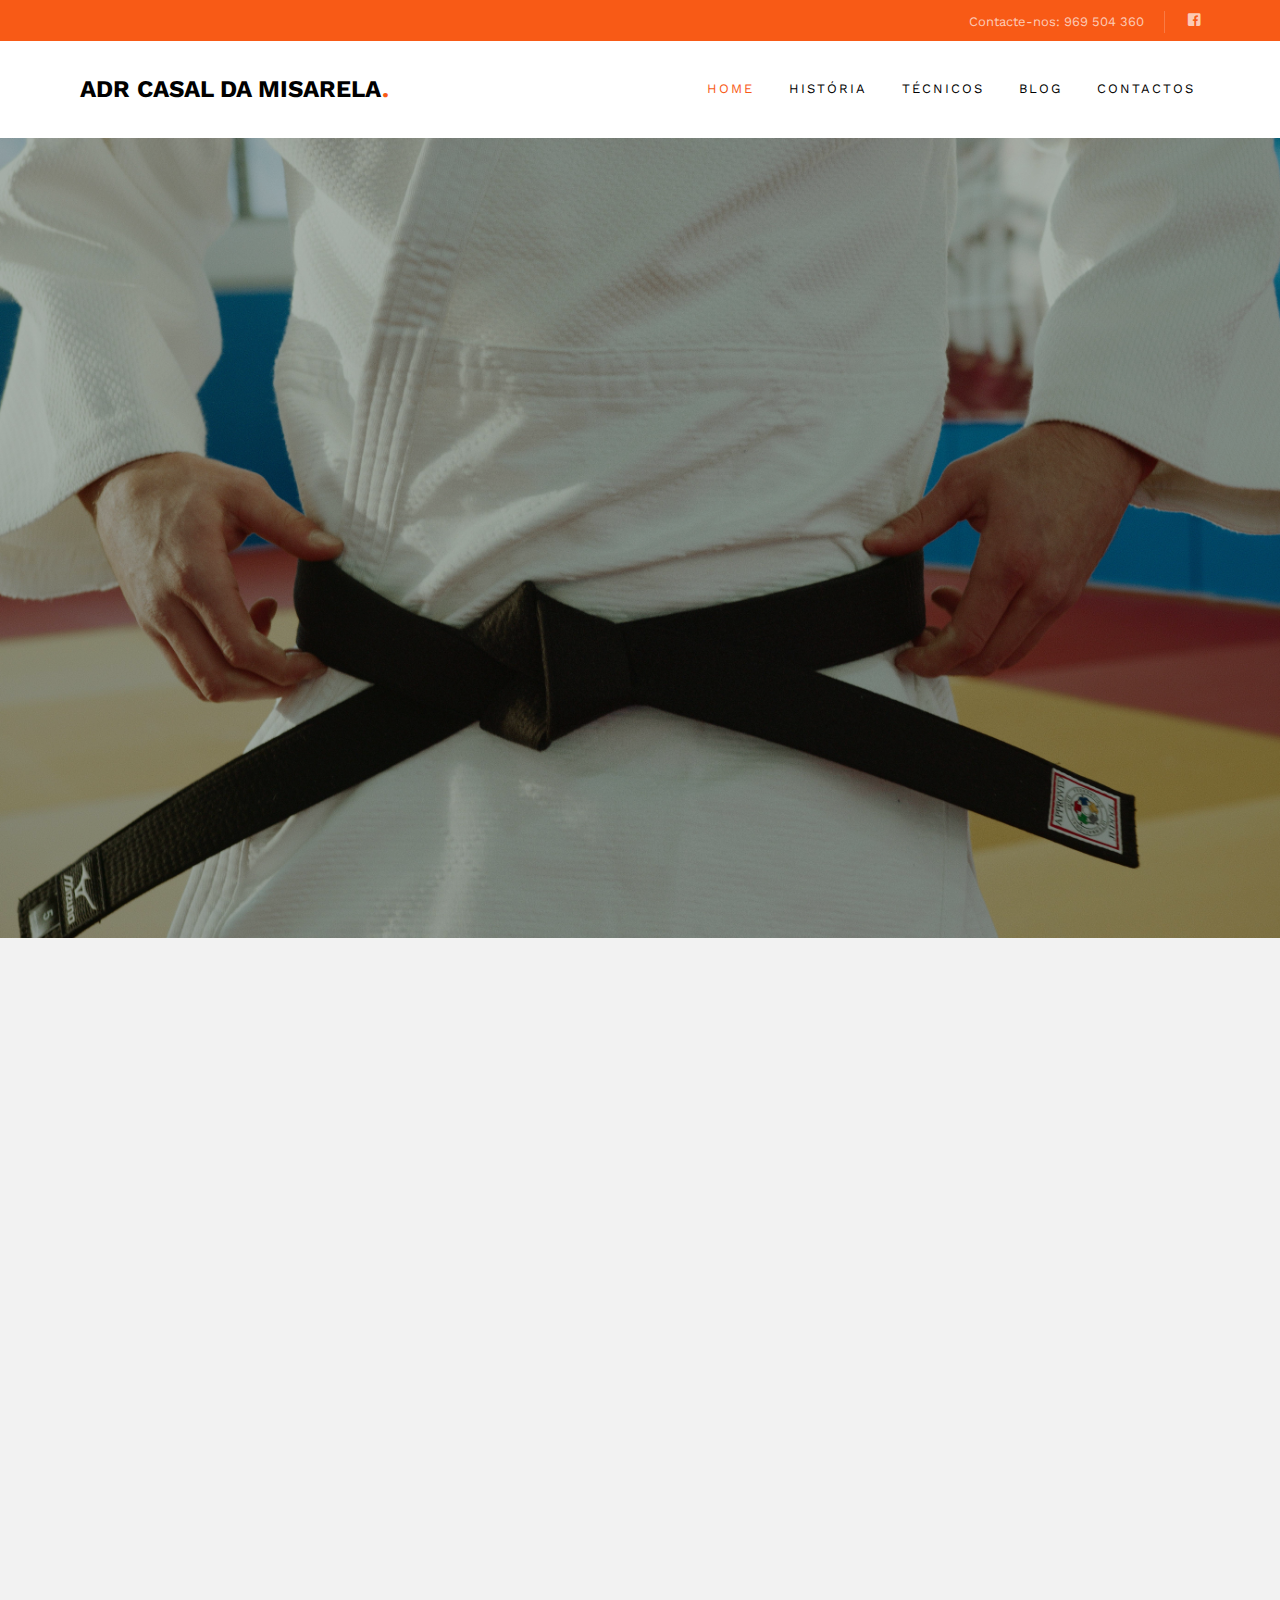
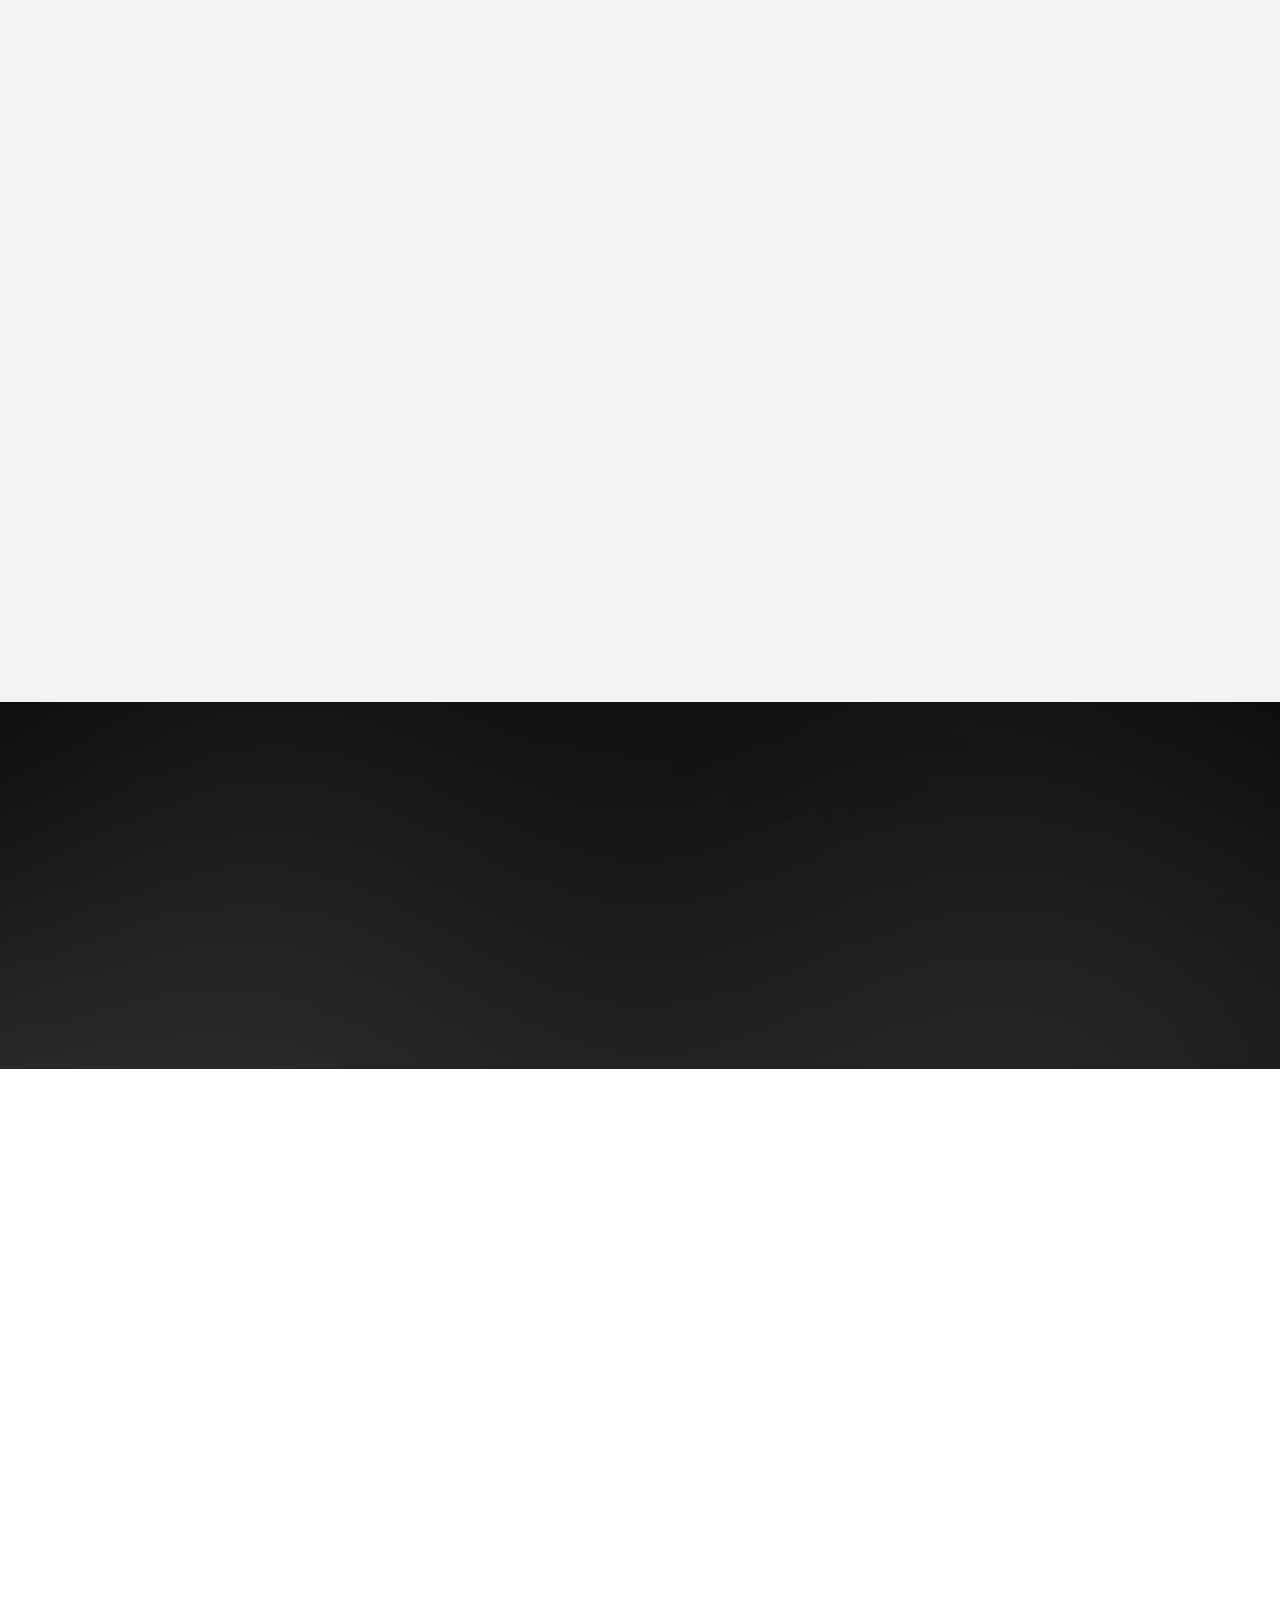
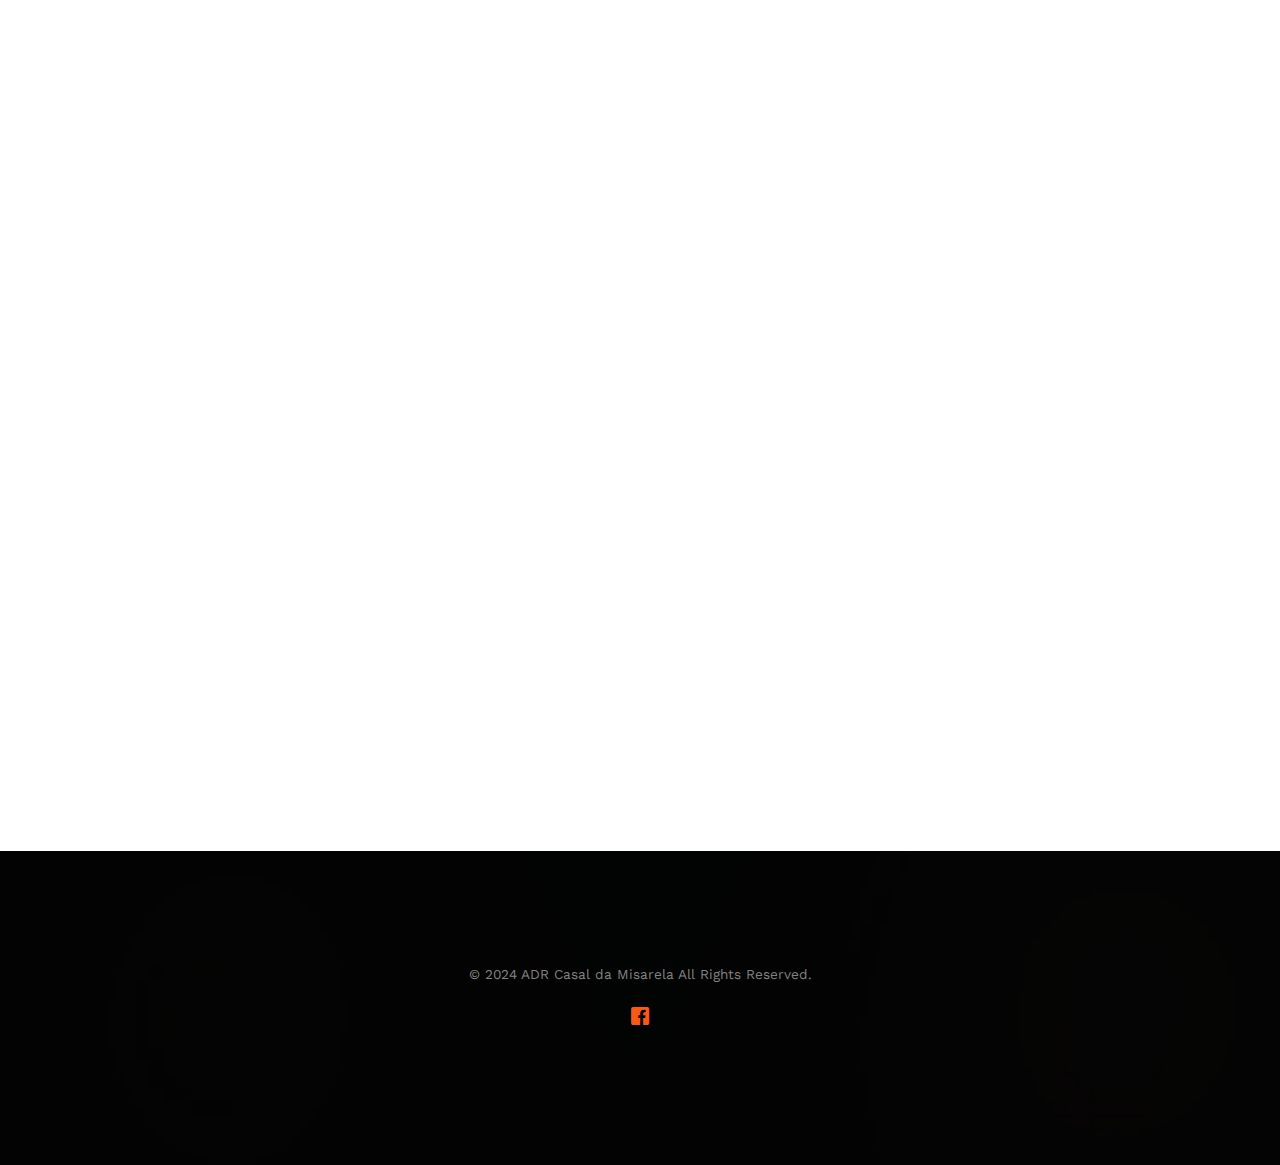
==== commit fc0eb314: "commit4" ====
--- a/index.html
+++ b/index.html
@@ -200,7 +200,7 @@
 			<div class="row">
 				<div class="col-md-4 col-sm-4 animate-box">
 					<div class="trainer">
-						<a href="about.html"><img class="img-responsive" src="images/trainer-1.jpg" alt="trainer"></a>
+						<a href="about.html"><img class="img-responsive2" src="images/quim.jpg" alt="trainer"></a>
 						<div class="title">
 							<h3><a href="about.html">Joaquim Cortez</a></h3>
 						</div>
@@ -209,7 +209,7 @@
 				</div>
 				<div class="col-md-4 col-sm-4 animate-box">
 					<div class="trainer">
-						<a href="about.html"><img class="img-responsive" src="images/trainer-1.jpg" alt="trainer"></a>
+						<a href="about.html"><img class="img-responsive2" src="images/trainer-1.jpg" alt="trainer"></a>
 						<div class="title">
 							<h3><a href="about.html">Hélder Gaspar</a></h3>
 							
@@ -218,7 +218,7 @@
 				</div>
 				<div class="col-md-4 col-sm-4 animate-box">
 					<div class="trainer">
-						<a href="about.html"><img class="img-responsive" src="images/trainer-1.jpg" alt="trainer"></a>
+						<a href="about.html"><img class="img-responsive2" src="images/trainer-1.jpg" alt="trainer"></a>
 						<div class="title">
 							<h3><a href="about.html">Rodrigo Carvalho</a></h3>
 							
@@ -231,7 +231,7 @@
 			<div class="row2">
 				<div class="col-md-4 col-sm-4 animate-box">
 					<div class="trainer">
-						<a href="about.html"><img class="img-responsive" src="images/trainer-1.jpg" alt="trainer"></a>
+						<a href="about.html"><img class="img-responsive2" src="images/trainer-1.jpg" alt="trainer"></a>
 						<div class="title">
 							<h3><a href="about.html">Emma Cortez</a></h3>
 							
@@ -241,7 +241,7 @@
 				</div>
 				<div class="col-md-4 col-sm-4 animate-box">
 					<div class="trainer">
-						<a href="about.html"><img class="img-responsive" src="images/trainer-1.jpg" alt="trainer"></a>
+						<a href="about.html"><img class="img-responsive2" src="images/trainer-1.jpg" alt="trainer"></a>
 						<div class="title">
 							<h3><a href="about.html">Diogo Almeida</a></h3>
 							
--- a/css/style.css
+++ b/css/style.css
@@ -1319,7 +1319,7 @@
   right: 0;
   top: 0;
   bottom: 0;
-  padding: 75px 40px 40px 40px;
+  padding: 75px 20px 40px 40px;
   overflow-y: auto;
   display: none;
   -moz-transform: translateX(270px);
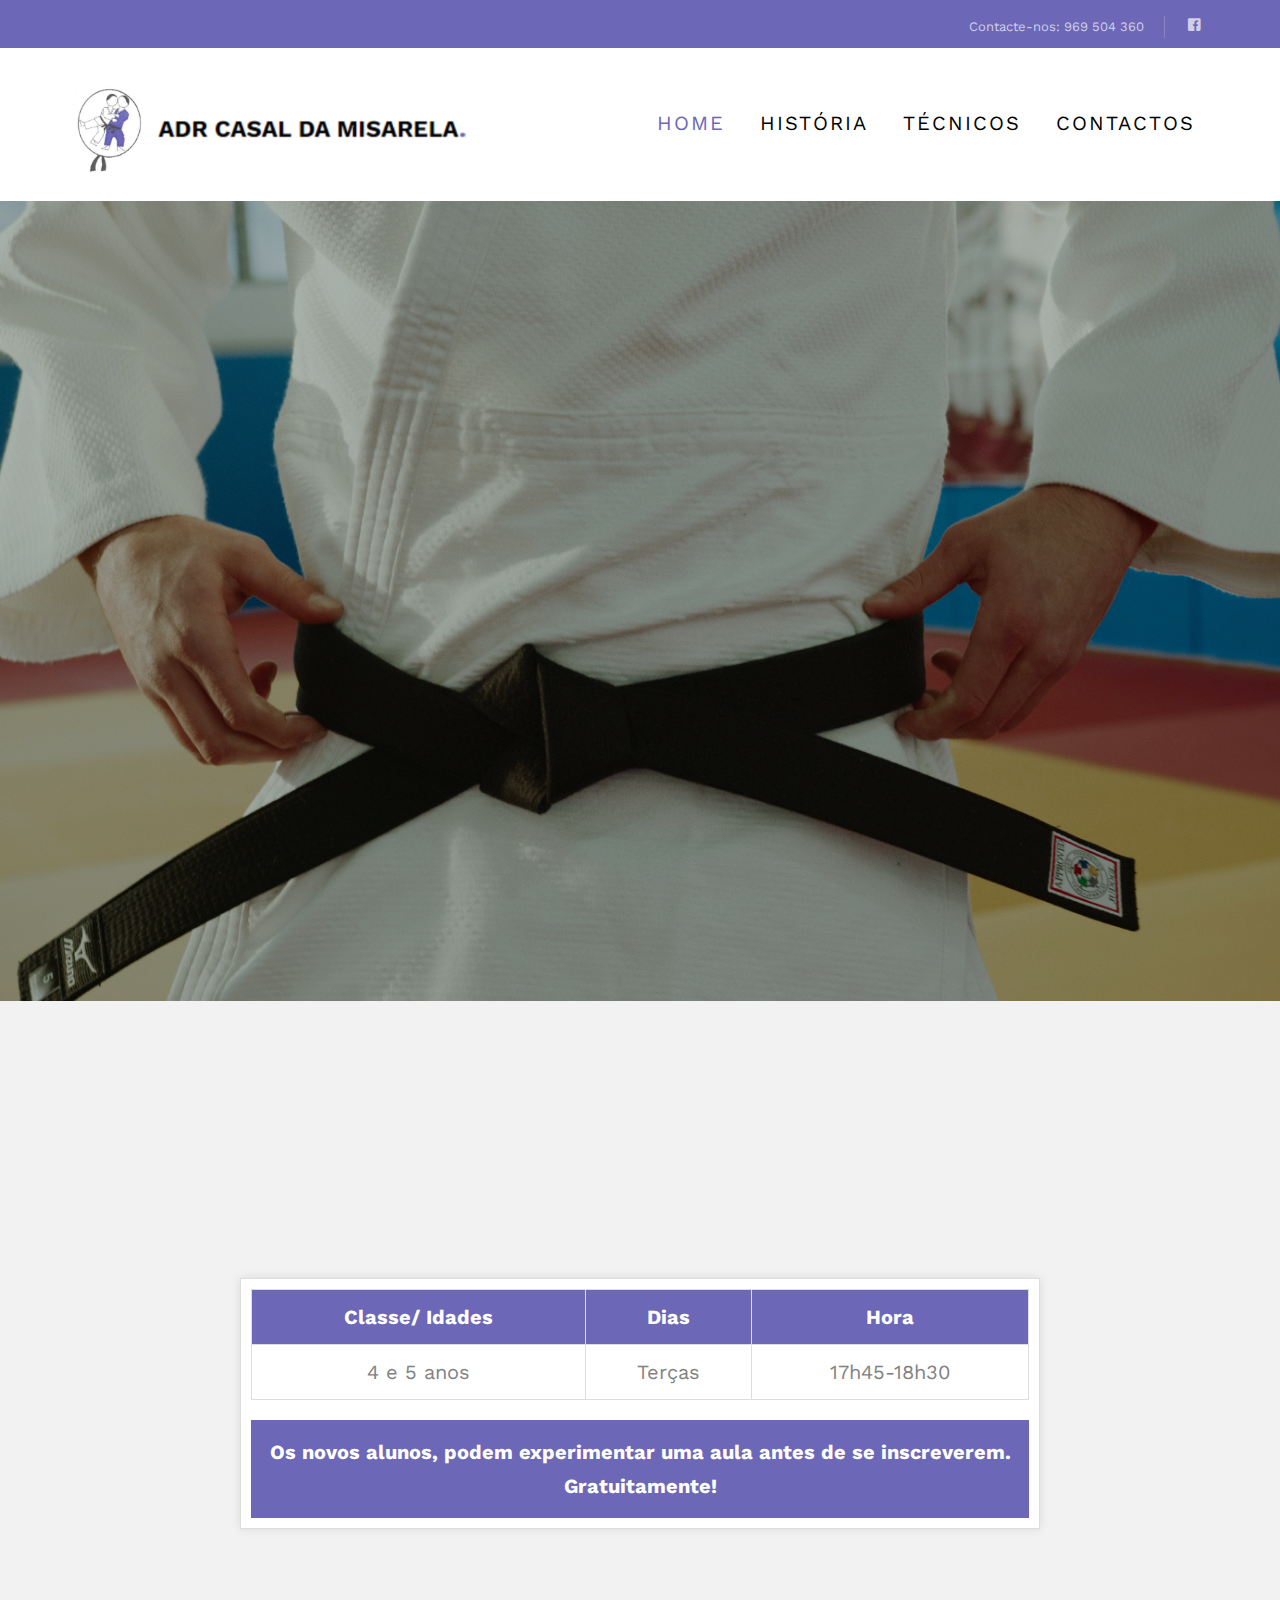
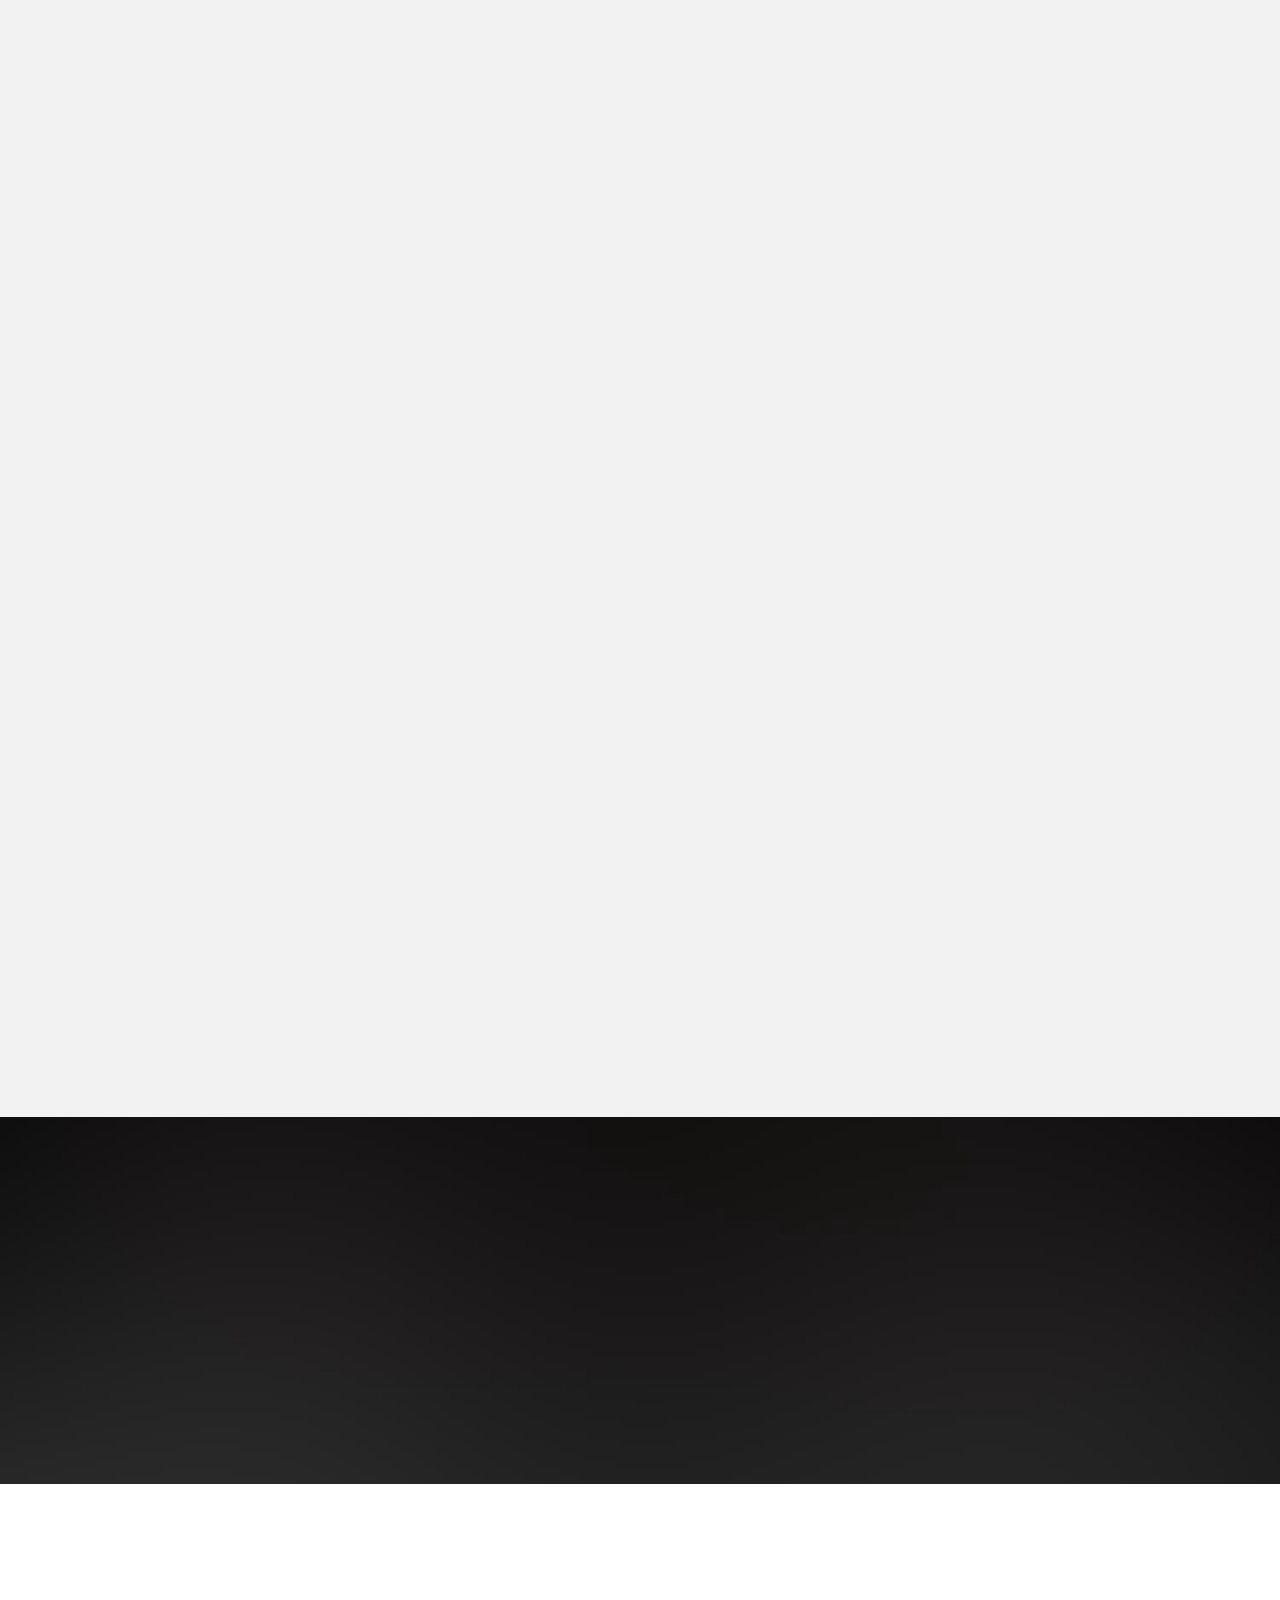
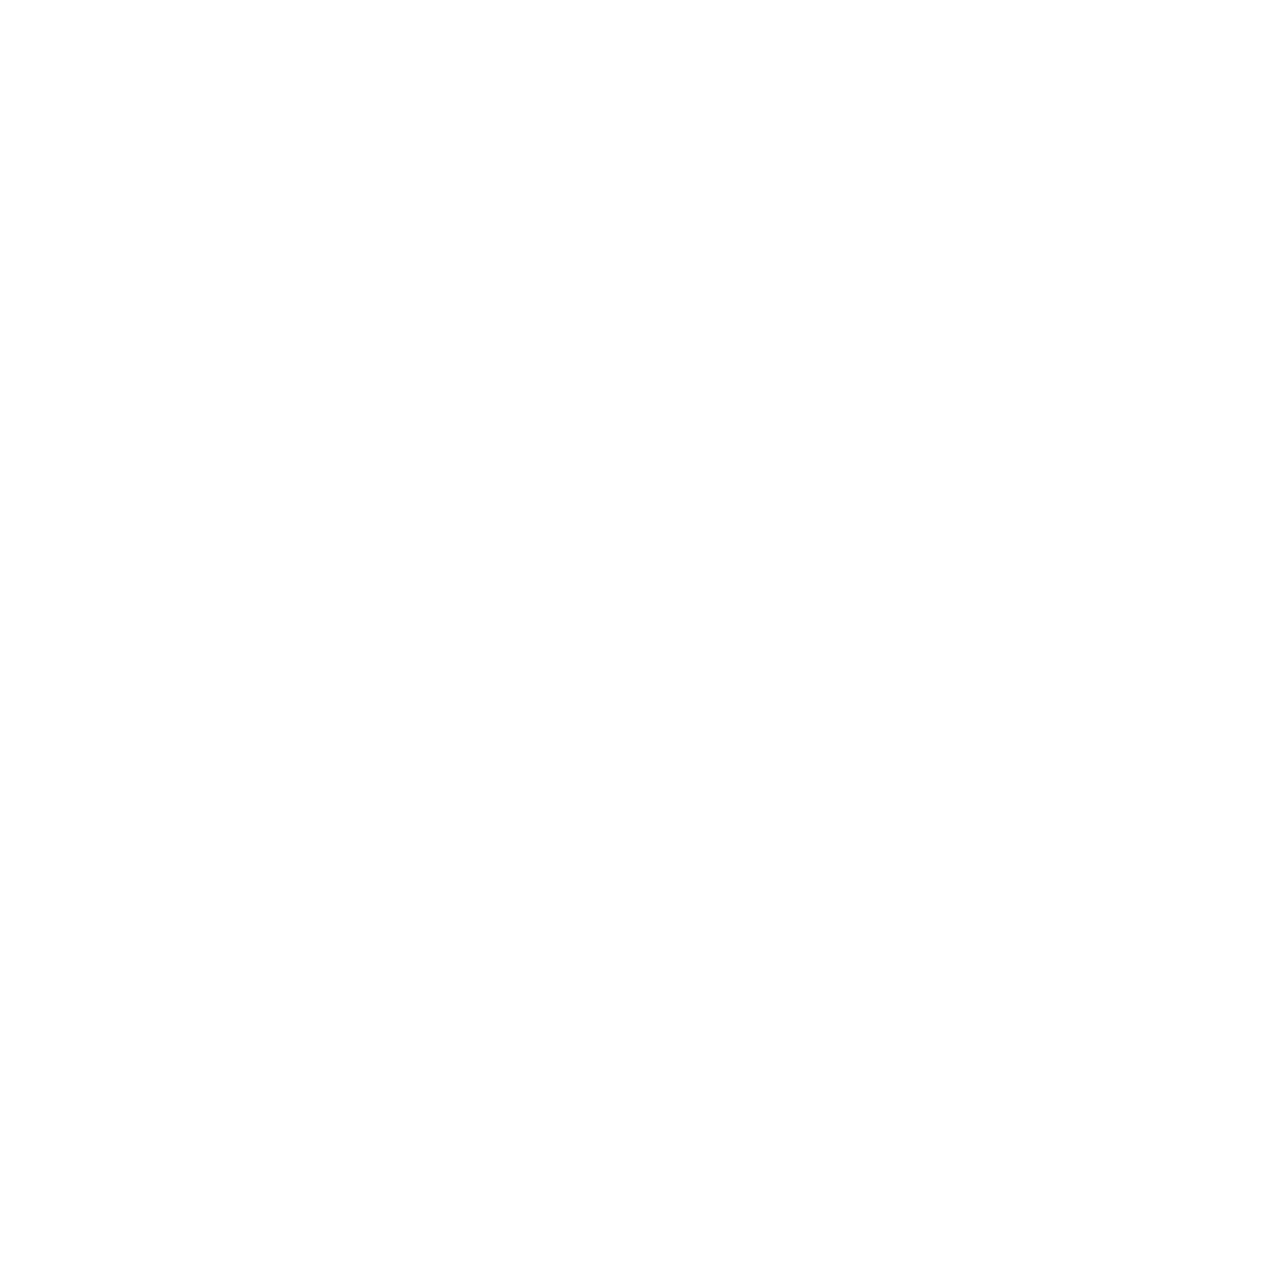
==== commit 5e6ba614: "final" ====
--- a/index.html
+++ b/index.html
@@ -67,16 +67,59 @@
 			<div class="container">
 				<div class="row">
 					<div class="col-xs-2">
-						<div id="fh5co-logo"><a href="index.html">ADR Casal da Misarela<span>.</span></a></div>
+					 
+						<div id="fh5co-logo"><img id="img"  src="images/logo2.png" alt=""></div>
+						<style>
+							/* Default size for larger screens */
+							#fh5co-logo img {
+							  width: 400px;
+							  height: auto;
+							}
+						  
+							/* Medium screens (tablets, small desktops) */
+							@media (max-width: 768px) {
+							  #fh5co-logo img {
+								width: 400px;
+							  }
+							}
+							
+							/* Small screens (phones, smaller tablets) */
+							@media (max-width: 480px) {
+							  #fh5co-logo img  {
+								width: 300px;
+							  }
+							}
+							@media (max-width: 480px) {
+								.fh5co-nav-toggle i  {
+									position: relative;
+  display: inline-block;
+  width: 25px;
+  height: 2px;
+  color: #252525;
+  font: bold 14px/.4 Helvetica;
+  text-transform: uppercase;
+  text-indent: -55px;
+  background: #252525;
+  transition: all .2s ease-out;
+  margin-top: 45px;
+							  }
+							}
+							
+						  
+							/* Very small screens */
+							@media (max-width: 320px) {
+							  #fh5co-logo img {
+								width: 100px;
+							  }
+							}
+						  </style>
 					</div>
 					<div class="col-xs-10 text-right menu-1">
 						<ul>
 							<li class="active"><a href="index.html">Home</a></li>
 							<li><a href="history.html">História</a></li>
 							<li><a href="about.html">Técnicos</a></li>
-							<li>
-								<a href="blog.html">Blog</a>
-							</li>
+							
 							<li><a href="contact.html">Contactos</a></li>
 						</ul>
 					</div>
@@ -94,7 +137,7 @@
 					<div class="display-t">
 						<div class="display-tc animate-box" data-animate-effect="fadeIn">
 							<h1>Bem vindo(a)</h1>
-							<h2>Site Oficial da Secção de Judo da ADR Casal da Misarela</h2>
+							<h2  >Site Oficial da Secção de Judo da ADR Casal da Misarela</h2>
 						</div>
 					</div>
 				</div>
@@ -104,20 +147,35 @@
 
 	<div id="fh5co-services" class="fh5co-bg-section">
 		<div class="container" >
+			<div class="row animate-box">
+				<div class="col-md-8 col-md-offset-2 text-center fh5co-heading">
+					<h2>Horários</h2>
+					
+				</div>
+			</div>
 			<div class="row2" >
 				
-				<div class="col-md-4 text-center animate-box">
-					<div class="services">
-						<span><img class="img-responsive" src="images/judo (1).png" alt=""></span>
-						<h3>Dos 6 aos 11 anos </h3>
-						<p>Terças e quintas das 19h30 às 20h15</p>
-					</div>
-				</div>
-				<div class="col-md-4 text-center animate-box">
-					<div class="services">
-						<span><img class="img-responsive" src="images/judo (1).png" alt=""></span>
-						<h3>Dos 12 e + anos</h3>
-						<p>Terças e quintas das 20h15 às 21h15</p>
+				<div class="table-container">
+					<table>
+						<thead>
+							<tr>
+								<th>Classe/ Idades</th>
+								<th>Dias</th>
+								<th>Hora</th>
+							</tr>
+						</thead>
+						<tbody>
+							<tr>
+								<td>4 e 5 anos</td>
+								<td>Terças</td>
+								<td>17h45-18h30</td>
+							</tr>
+							
+							
+						</tbody>
+					</table>
+					<div class="note">
+						Os novos alunos, podem experimentar uma aula antes de se inscreverem. Gratuitamente!
 					</div>
 				</div>
 			</div>
@@ -209,11 +267,35 @@
 				</div>
 				<div class="col-md-4 col-sm-4 animate-box">
 					<div class="trainer">
+						<a href="about.html"><img class="img-responsive2" src="images/helser.jpg" alt="trainer"></a>
+						<div class="title">
+							<h3><a href="about.html">Hélder Gaspar</a></h3>
+							
+						</div>
+					</div>
+				</div>
+				<div class="col-md-4 col-sm-4 animate-box">
+					<div class="trainer">
+						<a href="about.html"><img class="img-responsive2" src="images/Diogo Almeida.jpg" alt="trainer"></a>
+						<div class="title">
+							<h3><a href="about.html">Diogo Almeida</a></h3>
+							
+						</div>
+					
+					</div>
+				</div>
+				
+
+			</div>
+			<div class="row">
+				<div class="col-md-4 col-sm-4 animate-box">
+					<div class="trainer">
 						<a href="about.html"><img class="img-responsive2" src="images/trainer-1.jpg" alt="trainer"></a>
 						<div class="title">
-							<h3><a href="about.html">Hélder Gaspar</a></h3>
-							
-						</div>
+							<h3><a href="about.html">Emma Cortez</a></h3>
+							
+						</div>
+					
 					</div>
 				</div>
 				<div class="col-md-4 col-sm-4 animate-box">
@@ -226,60 +308,27 @@
 					
 					</div>
 				</div>
-
-			</div>
-			<div class="row2">
 				<div class="col-md-4 col-sm-4 animate-box">
 					<div class="trainer">
 						<a href="about.html"><img class="img-responsive2" src="images/trainer-1.jpg" alt="trainer"></a>
 						<div class="title">
-							<h3><a href="about.html">Emma Cortez</a></h3>
-							
-						</div>
-					
-					</div>
-				</div>
-				<div class="col-md-4 col-sm-4 animate-box">
-					<div class="trainer">
-						<a href="about.html"><img class="img-responsive2" src="images/trainer-1.jpg" alt="trainer"></a>
-						<div class="title">
-							<h3><a href="about.html">Diogo Almeida</a></h3>
-							
-						</div>
-					
-					</div>
-				</div>
-			</div>
-					
-					
-				</div>
-			</div>
-		</div>
-	</div>
-	
-
-	<footer id="fh5co-footer" class="fh5co-bg" style="background-image: url(images/img_bg_1.jpg);" role="contentinfo">
-		<div class="overlay"></div>
-		<div class="container">
+							<h3><a href="about.html">Sérgio Ramos</a></h3>
+							
+						</div>
+					
+					</div>
+				</div>
 			
-
-			<div class="row copyright">
-				<div class="col-md-12 text-center">
-					<p>
-						<small class="block">&copy; 2024 ADR Casal da Misarela All Rights Reserved.</small> 
-					</p>
-					<p>
-						<ul class="fh5co-social-icons">
-						
-							<li><a href="#"><i class="icon-facebook"></i></a></li>
-							
-						</ul>
-					</p>
-				</div>
-			</div>
-
-		</div>
-	</footer>
+			</div>
+					
+					
+				</div>
+			</div>
+		</div>
+	</div>
+	
+
+	
 	</div>
 
 	<div class="gototop js-top">
--- a/css/style.css
+++ b/css/style.css
@@ -47,13 +47,13 @@
 }
 
 a {
-  color: #F85A16;
+  color: #6C67B7;
   -webkit-transition: 0.5s;
   -o-transition: 0.5s;
   transition: 0.5s;
 }
 a:hover, a:active, a:focus {
-  color: #F85A16;
+  color: #6C67B7;
   outline: none;
   text-decoration: none;
 }
@@ -71,17 +71,17 @@
 
 ::-webkit-selection {
   color: #fff;
-  background: #F85A16;
+  background: #6C67B7;
 }
 
 ::-moz-selection {
   color: #fff;
-  background: #F85A16;
+  background: #6C67B7;
 }
 
 ::selection {
   color: #fff;
-  background: #F85A16;
+  background: #6C67B7;
 }
 
 .fh5co-nav {
@@ -95,7 +95,7 @@
   padding: 28px 0;
 }
 .fh5co-nav .top {
-  background: #F85A16;
+  background: #6C67B7;
   padding: 7px 0;
   margin-bottom: 0;
 }
@@ -126,7 +126,7 @@
   color: rgba(255, 255, 255, 0.7);
 }
 .fh5co-nav #fh5co-logo {
-  font-size: 24px;
+  font-size: 20px;
   margin: 0;
   padding: 0;
   text-transform: uppercase;
@@ -135,21 +135,24 @@
   font-family: "Work Sans", Arial, sans-serif;
   width: 1000px;
 }
+
 .fh5co-nav #fh5co-logo a span {
-  color: #F85A16;
+  color: #6C67B7;
 }
 .fh5co-nav a {
   padding: 5px 10px;
   color: #000;
 }
-@media screen and (max-width: 768px) {
+@media screen and (max-width: 993px) {
   .fh5co-nav .menu-1 {
     display: none;
   }
 }
+
+
 .fh5co-nav ul {
   padding: 0;
-  margin: 5px 0 0 0;
+  margin: 30px 0 0 0;
 }
 .fh5co-nav ul li {
   padding: 0;
@@ -158,7 +161,7 @@
   display: inline;
 }
 .fh5co-nav ul li a {
-  font-size: 13px;
+  font-size: 20px;
   padding: 30px 15px;
   text-transform: uppercase;
   letter-spacing: 2px;
@@ -184,7 +187,7 @@
   top: 40px;
   left: 0;
   text-align: left;
-  background: #F85A16;
+  background: #6C67B7;
   padding: 20px;
   -webkit-border-radius: 4px;
   -moz-border-radius: 4px;
@@ -203,7 +206,7 @@
   width: 0;
   position: absolute;
   pointer-events: none;
-  border-bottom-color: #F85A16;
+  border-bottom-color: #6C67B7;
   border-width: 8px;
   margin-left: -8px;
 }
@@ -233,7 +236,7 @@
   color: #fff;
 }
 .fh5co-nav ul li.btn-cta a span {
-  background: #F85A16;
+  background: #6C67B7;
   padding: 4px 20px;
   display: -moz-inline-stack;
   display: inline-block;
@@ -253,7 +256,7 @@
   box-shadow: 0px 14px 20px -9px rgba(0, 0, 0, 0.75);
 }
 .fh5co-nav ul li.active > a {
-  color: #F85A16 !important;
+  color: #6C67B7 !important;
 }
 
 #fh5co-header,
@@ -420,7 +423,7 @@
   display: inline-block;
   zoom: 1;
   *display: inline;
-  color: #F85A16;
+  color: #6C67B7;
   padding-left: 10px;
   padding-right: 10px;
 }
@@ -439,7 +442,7 @@
   position: relative;
 }
 .fh5co-contact-info ul li:before {
-  color: #F85A16;
+  color: #6C67B7;
   position: absolute;
   left: 0;
   top: .05em;
@@ -514,7 +517,7 @@
 #fh5co-counter .display-tc .btn,
 .fh5co-cover .display-tc .btn {
   padding: 15px 30px;
-  background: #F85A16 !important;
+  background: #6C67B7 !important;
   color: #fff;
   border: none !important;
   font-size: 18px;
@@ -522,7 +525,7 @@
 #fh5co-header .display-tc .btn:hover,
 #fh5co-counter .display-tc .btn:hover,
 .fh5co-cover .display-tc .btn:hover {
-  background: #F85A16 !important;
+  background: #6C67B7 !important;
   -webkit-box-shadow: 0px 14px 30px -15px rgba(0, 0, 0, 0.75) !important;
   -moz-box-shadow: 0px 14px 30px -15px rgba(0, 0, 0, 0.75) !important;
   box-shadow: 0px 14px 30px -15px rgba(0, 0, 0, 0.75) !important;
@@ -623,7 +626,7 @@
   width: 40px;
   height: 2px;
   margin: 0 auto;
-  background: #F85A16;
+  background: #6C67B7;
   content: '';
 }
 
@@ -735,7 +738,7 @@
   color: white;
 }
 .fh5co-tabs .fh5co-tab-nav li.active a {
-  background: #F85A16;
+  background: #6C67B7;
   color: #fff;
 }
 .fh5co-tabs .fh5co-tab-content-wrap {
@@ -804,7 +807,7 @@
 .fh5co-tabs .class-schedule li .time {
   display: inline-block;
   padding: 5px 12px;
-  background: #F85A16;
+  background: #6C67B7;
   color: #fff;
   font-size: 13px;
 }
@@ -829,10 +832,10 @@
   position: relative;
 }
 .price-box.popular .btn-select-plan {
-  background: #F85A16;
+  background: #6C67B7;
 }
 .price-box.popular .price {
-  color: #F85A16;
+  color: #6C67B7;
 }
 .price-box .btn-select-plan {
   padding: 10px 20px;
@@ -1030,7 +1033,7 @@
   width: 60px;
   height: 2px;
   margin: 0 auto;
-  background: #F85A16;
+  background: #6C67B7;
   content: '';
 }
 .fh5co-heading p {
@@ -1124,7 +1127,7 @@
   color: rgba(255, 255, 255, 0.7);
 }
 #fh5co-started h2 .percent {
-  color: #F85A16;
+  color: #6C67B7;
   font-weight: 700;
 }
 #fh5co-started p {
@@ -1160,7 +1163,7 @@
 #fh5co-started .btn {
   height: 54px;
   border: none !important;
-  background: #F85A16;
+  background: #6C67B7;
   color: #fff;
   font-size: 16px;
   text-transform: uppercase;
@@ -1209,7 +1212,7 @@
   padding: 2px 10px;
   padding-left: 40px;
   margin-left: -40px;
-  background: #F85A16;
+  background: #6C67B7;
   position: relative;
 }
 .fh5co-blog .blog-text span.posted_on:before {
@@ -1221,7 +1224,7 @@
   height: 0;
   border-style: solid;
   border-width: 0 0 9px 9px;
-  border-color: transparent transparent #F85A16 transparent;
+  border-color: transparent transparent #6C67B7 transparent;
 }
 .fh5co-blog .blog-text span.comment {
   float: right;
@@ -1230,7 +1233,7 @@
   color: rgba(0, 0, 0, 0.3);
 }
 .fh5co-blog .blog-text span.comment a i {
-  color: #F85A16;
+  color: #6C67B7;
   padding-left: 7px;
 }
 .fh5co-blog .blog-text h3 {
@@ -1463,6 +1466,8 @@
   text-indent: -55px;
   background: #252525;
   transition: all .2s ease-out;
+  margin-top: 60px;
+  
 }
 .fh5co-nav-toggle i::before, .fh5co-nav-toggle i::after {
   content: '';
@@ -1566,21 +1571,21 @@
 }
 
 .btn-primary {
-  background: #F85A16;
-  color: #fff;
-  border: 2px solid #F85A16;
+  background: #7571b2;
+  color: #fff;
+  border: 2px solid #6C67B7;
 }
 .btn-primary:hover, .btn-primary:focus, .btn-primary:active {
-  background: #f96c2f !important;
-  border-color: #f96c2f !important;
+  background: #4f47b5 !important;
+  border-color: #4f47b5 !important;
 }
 .btn-primary.btn-outline {
   background: transparent;
-  color: #F85A16;
-  border: 1px solid #F85A16;
+  color: #6C67B7;
+  border: 1px solid #6C67B7;
 }
 .btn-primary.btn-outline:hover, .btn-primary.btn-outline:focus, .btn-primary.btn-outline:active {
-  background: #F85A16;
+  background: #6C67B7;
   color: #fff;
 }
 
@@ -1710,7 +1715,7 @@
 .form-control:active, .form-control:focus {
   outline: none;
   box-shadow: none;
-  border-color: #F85A16;
+  border-color: #6C67B7;
 }
 
 .row-pb-md {
@@ -1737,3 +1742,52 @@
 
 /*# sourceMappingURL=style.css.map */
 
+.table-container {
+  width: 100%;
+  max-width: 800px;
+  background-color: white;
+  padding: 10px;
+  border: 1px solid #ddd;
+  font-size: 20px;
+  box-shadow: 0 0 10px rgba(0, 0, 0, 0.1);
+}
+
+table {
+  width: 100%;
+  border-collapse: collapse;
+}
+
+th, td {
+  padding: 10px;
+  border: 1px solid #ddd;
+  text-align: center;
+}
+
+thead th {
+  background-color: #6C67B7;
+  color: white;
+}
+
+tbody tr:nth-child(even) {
+  background-color: #f9f9f9;
+}
+
+.note {
+  margin-top: 20px;
+  padding: 15px;
+  background-color: #6C67B7;
+  text-align: center;
+  font-weight: bold;
+  color: white
+}
+
+@media screen and (max-width: 600px) {
+  th, td {
+      font-size: 20px;
+      padding: 8px;
+  }
+
+  .note {
+      font-size: 20px;
+  }
+}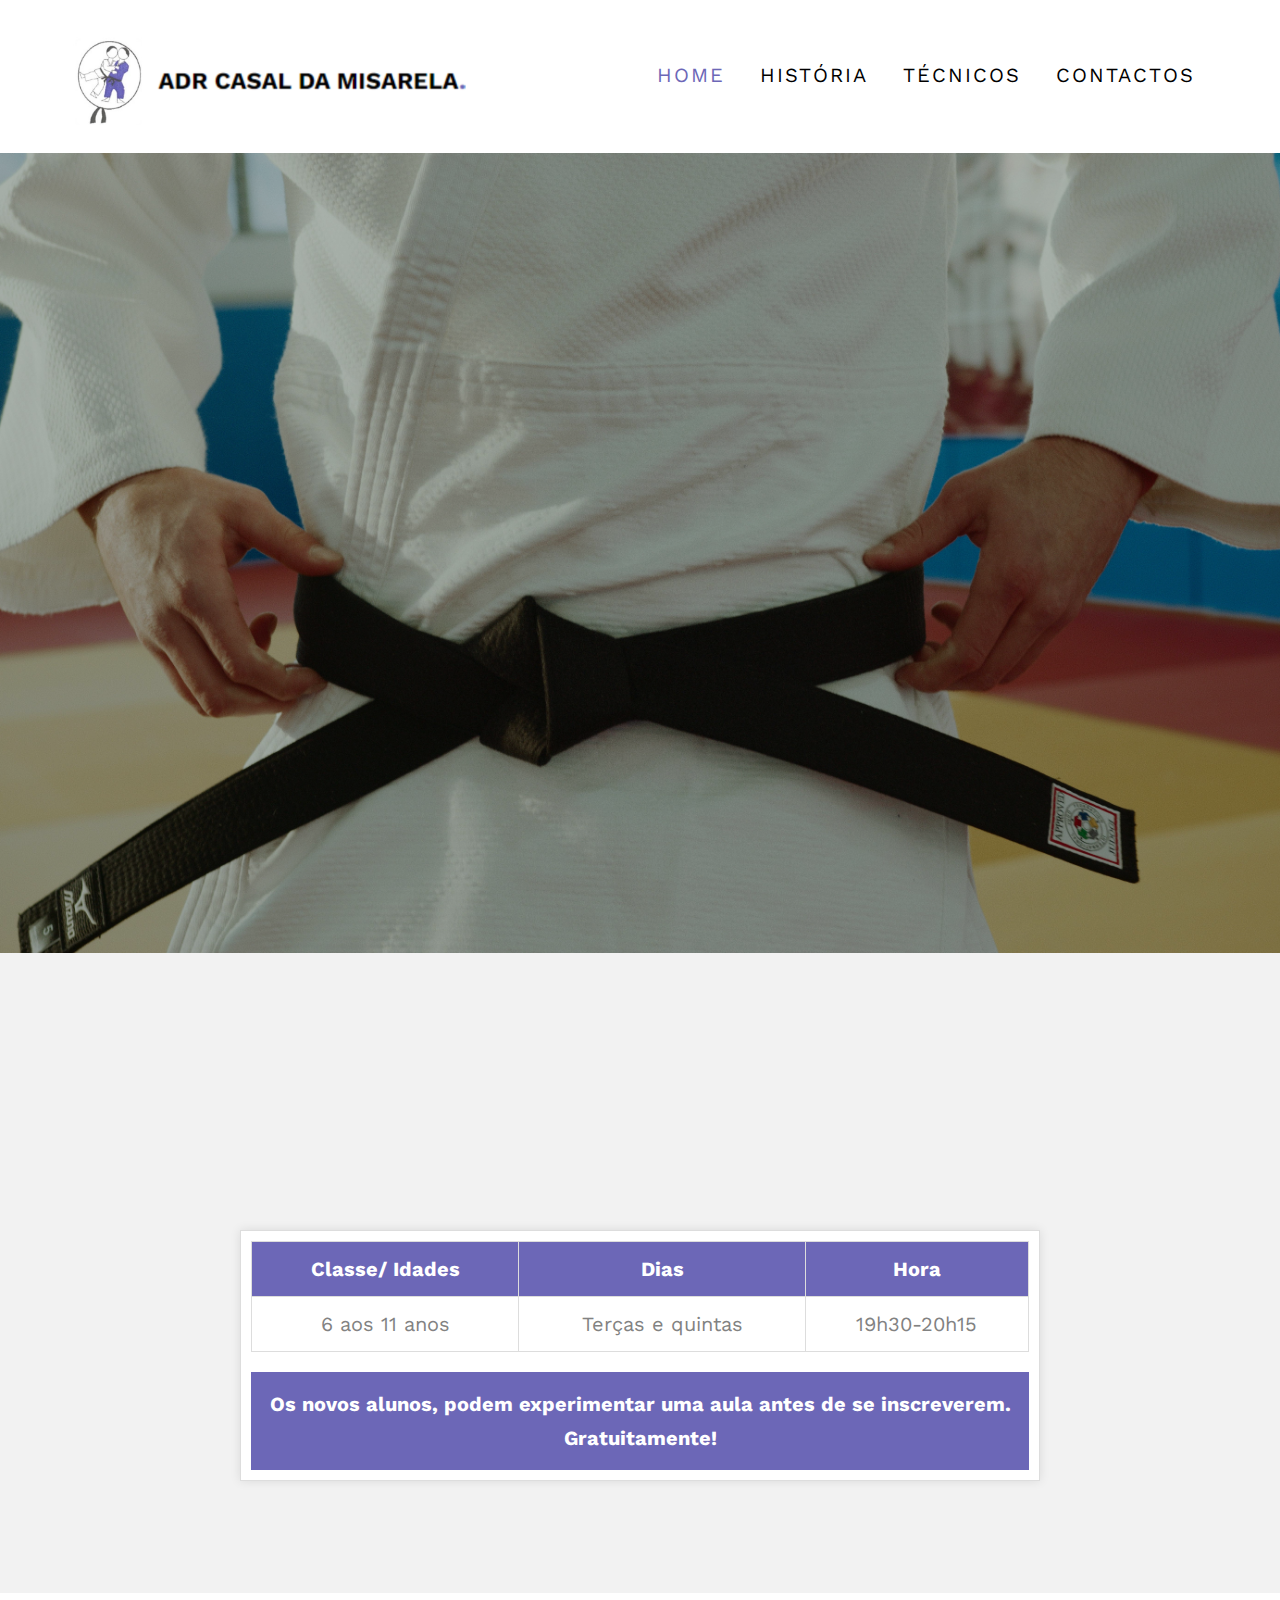
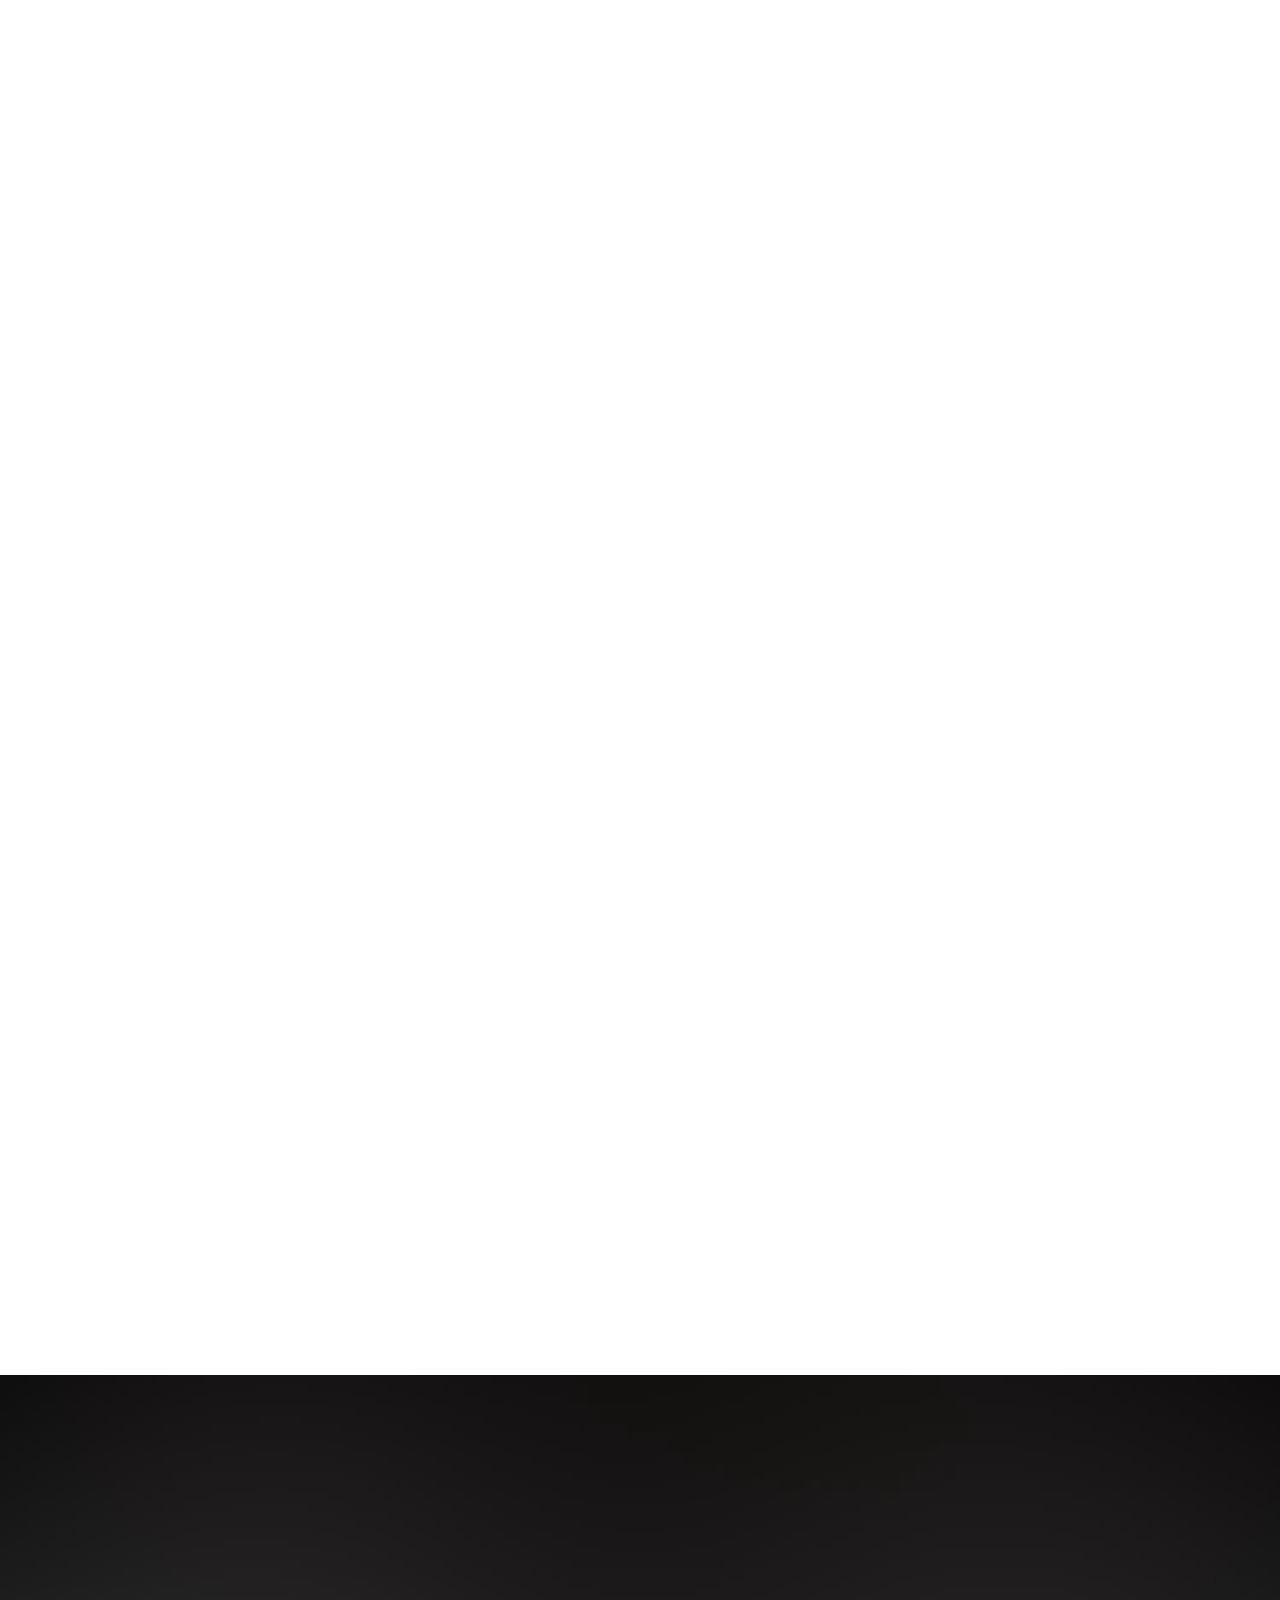
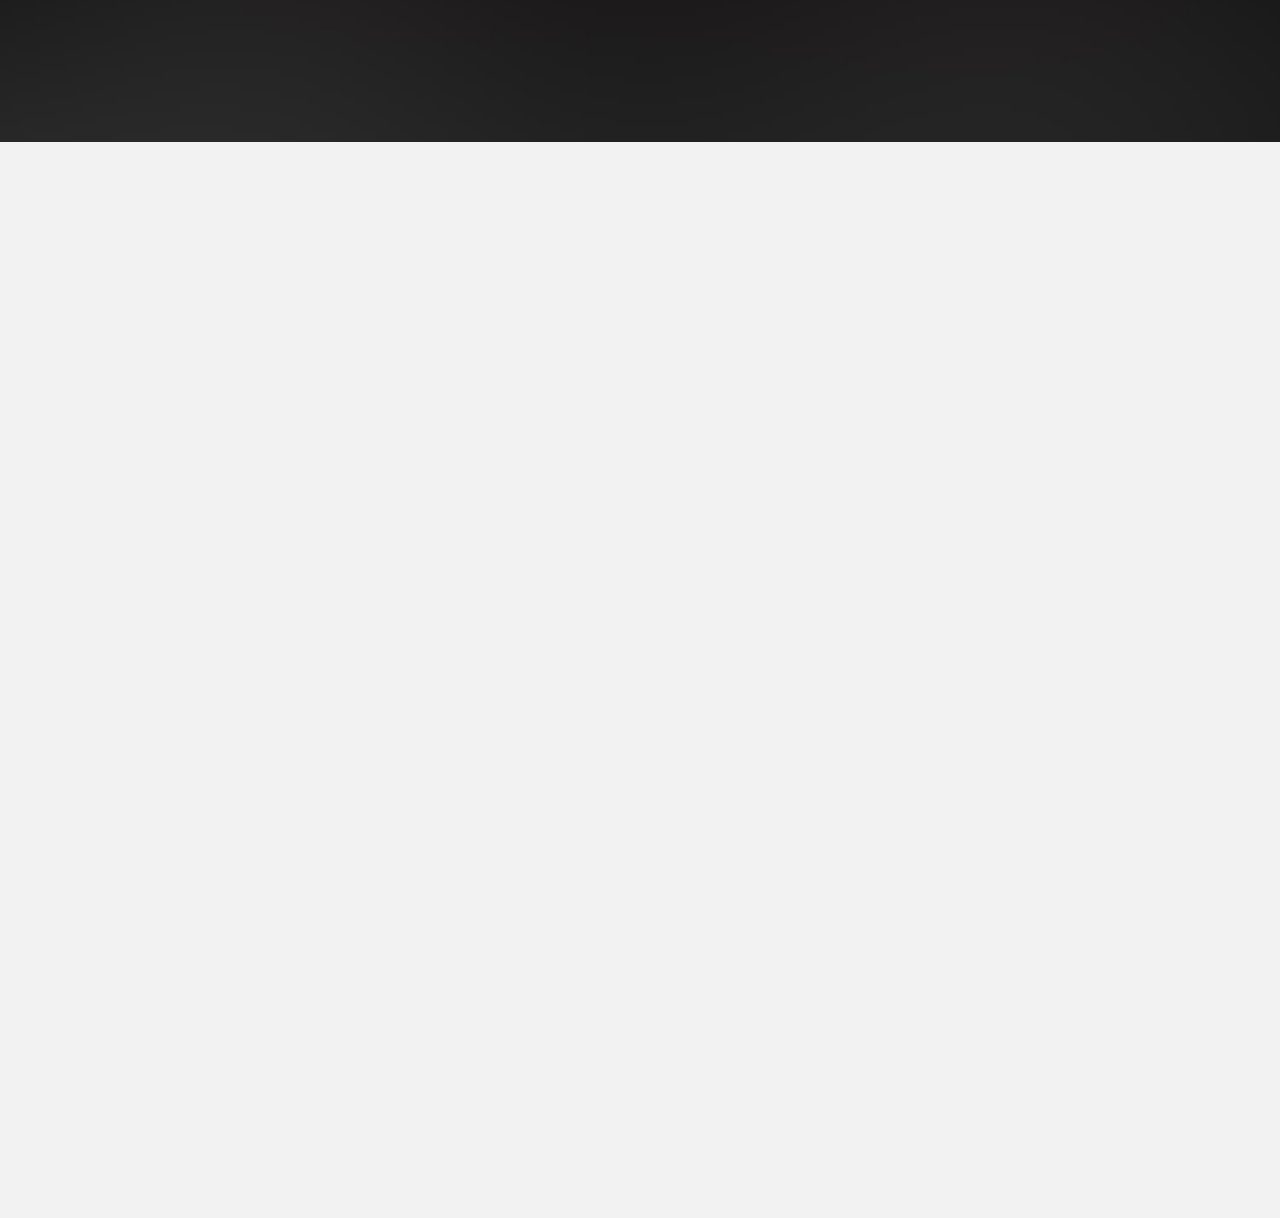
==== commit 550c5910: "finalgad" ====
--- a/index.html
+++ b/index.html
@@ -50,19 +50,7 @@
 	
 	<div id="page">
 	<nav class="fh5co-nav" role="navigation">
-		<div class="top">
-			<div class="container">
-				<div class="row">
-					<div class="col-xs-12 text-right">
-						<p class="num">Contacte-nos: 969 504 360</p>
-						<ul class="fh5co-social">
-							
-							<li><a href="https://www.facebook.com/groups/judoadrcasalmisarela/"><i class="icon-facebook"></i></a></li>
-						</ul>
-					</div>
-				</div>
-			</div>
-		</div>
+		
 		<div class="top-menu">
 			<div class="container">
 				<div class="row">
@@ -138,6 +126,13 @@
 						<div class="display-tc animate-box" data-animate-effect="fadeIn">
 							<h1>Bem vindo(a)</h1>
 							<h2  >Site Oficial da Secção de Judo da ADR Casal da Misarela</h2>
+							<span>
+								<a class="btn btn-primary" href="images/infos.pdf" download="ADRCasaldaMisarela - Informações / Inscrições.pdf">O que precisas para treinar Judo</a>
+								<div class="icons">
+									<a href="https://www.facebook.com/groups/judoclubedomondego/?ref=share_group_link&rdid=UZnoobWENATIeuPm&share_url=https%3A%2F%2Fwww.facebook.com%2Fshare%2Fg%2FeXWS66JzR34TVHD5%2F"> <img   style="width: 40px; margin-top: 20px;margin-right: 10px; " src="images/facebook.png" alt=""></a>
+								<a href="https://www.instagram.com/judoclubemondego/"><img style="width: 40px; margin-top: 20px;" src="images/instagram.png" alt=""></a>
+							</div>
+							  </span>
 						</div>
 					</div>
 				</div>
@@ -166,9 +161,9 @@
 						</thead>
 						<tbody>
 							<tr>
-								<td>4 e 5 anos</td>
-								<td>Terças</td>
-								<td>17h45-18h30</td>
+								<td>6 aos 11 anos</td>
+								<td>Terças e quintas</td>
+								<td>19h30-20h15</td>
 							</tr>
 							
 							
@@ -181,53 +176,84 @@
 			</div>
 		</div>
 	</div>
-	<div id="fh5co-blog" class="fh5co-bg-section">
+	
+	<div id="fh5co-trainer">
 		<div class="container">
+			<div class="row animate-box">
+				<div class="col-md-8 col-md-offset-2 text-center fh5co-heading">
+					<h2>Técnicos</h2>
+					<p>Técnicos da ADR Casal da Misarela</p>
+				</div>
+			</div>
 			<div class="row">
-				<div class="col-md-8 col-md-offset-2 text-center fh5co-heading animate-box">
-					<h2>Publicações recentes</h2>
-					<p>Aqui terá acesso ao que à ADR Casal da Misarela tem feito.</p>
-				</div>
-			</div>
-			<div class="row row-bottom-padded-md">
-				<div class="col-lg-4 col-md-4">
-					<div class="fh5co-blog animate-box">
-						<img class="img-responsive" src="images/blog1.jpg" alt="">
-						<div class="blog-text">
-						<p>Demonstração da Secção de Judo da ADR,  na feira de artesanato da  ADR Casal da Misarela, 29-06-2024</p>
-							<span class="posted_on">Junho. 30</span>
-							<a href="https://www.facebook.com/groups/judoadrcasalmisarela/" class="btn btn-primary">Saber mais</a>
-						</div> 
-					</div>
-				</div>
-				<div class="col-lg-4 col-md-4">
-					<div class="fh5co-blog animate-box">
-						<img class="img-responsive" src="images/blog2.jpg" alt="">
-						<div class="blog-text">
-							<p>Jantar e convívio dos judocas da ADR Casal da Misarela, na feira de Artesanato, 29-06-2024</p>
-							<span class="posted_on">Junho. 30</span>
-							
-							<a href="https://www.facebook.com/groups/judoadrcasalmisarela/" class="btn btn-primary">Saber mais</a>
-						</div> 
-					</div>
-				</div>
-				<div class="col-lg-4 col-md-4">
-					<div class="fh5co-blog animate-box">
-						<img class="img-responsive" src="images/blog3.jpg" alt="">
-						<div class="blog-text">
-
-							<p>Esta é a nossa tenda alusiva à Secção de Judo da ADR Casal da Misarela. Venham-nos visitar hoje,  amanhã ou domingo..
-								Amanhã, sábado, vamos ter uma demonstração de Judo, pelas 19h30.</p>
-							<span class="posted_on">Junho. 28</span>
-							
-							<a href="https://www.facebook.com/groups/judoadrcasalmisarela/" class="btn btn-primary">Saber mais</a>
-						</div> 
-					</div>
-				</div>
-			</div>
-		</div>
-	</div>
-
+				<div class="col-md-4 col-sm-4 animate-box">
+					<div class="trainer">
+						<a href="about.html"><img class="img-responsive2" src="images/quim.jpg" alt="trainer"></a>
+						<div class="title">
+							<h3><a href="about.html">Joaquim Cortez</a></h3>
+						</div>
+					
+					</div>
+				</div>
+				<div class="col-md-4 col-sm-4 animate-box">
+					<div class="trainer">
+						<a href="about.html"><img class="img-responsive2" src="images/helser.jpg" alt="trainer"></a>
+						<div class="title">
+							<h3><a href="about.html">Hélder Gaspar</a></h3>
+							
+						</div>
+					</div>
+				</div>
+				<div class="col-md-4 col-sm-4 animate-box">
+					<div class="trainer">
+						<a href="about.html"><img class="img-responsive2" src="images/Diogo Almeida.jpg" alt="trainer"></a>
+						<div class="title">
+							<h3><a href="about.html">Diogo Almeida</a></h3>
+							
+						</div>
+					
+					</div>
+				</div>
+				
+
+			</div>
+			<div class="row">
+				<div class="col-md-4 col-sm-4 animate-box">
+					<div class="trainer">
+						<a href="about.html"><img class="img-responsive2" src="images/trainer-1.jpg" alt="trainer"></a>
+						<div class="title">
+							<h3><a href="about.html">Emma Cortez</a></h3>
+							
+						</div>
+					
+					</div>
+				</div>
+				<div class="col-md-4 col-sm-4 animate-box">
+					<div class="trainer">
+						<a href="about.html"><img class="img-responsive2" src="images/trainer-1.jpg" alt="trainer"></a>
+						<div class="title">
+							<h3><a href="about.html">Rodrigo Carvalho</a></h3>
+							
+						</div>
+					
+					</div>
+				</div>
+				<div class="col-md-4 col-sm-4 animate-box">
+					<div class="trainer">
+						<a href="about.html"><img class="img-responsive2" src="images/trainer-1.jpg" alt="trainer"></a>
+						<div class="title">
+							<h3><a href="about.html">Sérgio Ramos</a></h3>
+							
+						</div>
+					
+					</div>
+				</div>
+			
+			</div>
+					
+					
+				</div>
+			</div>
 	
 	
 
@@ -242,86 +268,56 @@
 			</div>
 			<div class="row animate-box">
 				<div class="col-md-8 col-md-offset-2 text-center">
-					<p><a href="https://docs.google.com/forms/d/e/1FAIpQLSfP-slG7_lMXvLdIWxSHRdNfeZIZXDzsIPQlTGM42ryfQt7MA/viewform?vc=0&c=0&w=1&flr=0&pli=1" class="btn btn-default btn-lg">Inscrever-me</a></p>
-				</div>
-			</div>
-		</div>
-	</div>
-	<div id="fh5co-trainer">
-		<div class="container">
-			<div class="row animate-box">
-				<div class="col-md-8 col-md-offset-2 text-center fh5co-heading">
-					<h2>Técnicos</h2>
-					<p>Técnicos da ADR Casal da Misarela</p>
-				</div>
-			</div>
-			<div class="row">
-				<div class="col-md-4 col-sm-4 animate-box">
-					<div class="trainer">
-						<a href="about.html"><img class="img-responsive2" src="images/quim.jpg" alt="trainer"></a>
-						<div class="title">
-							<h3><a href="about.html">Joaquim Cortez</a></h3>
-						</div>
-					
-					</div>
-				</div>
-				<div class="col-md-4 col-sm-4 animate-box">
-					<div class="trainer">
-						<a href="about.html"><img class="img-responsive2" src="images/helser.jpg" alt="trainer"></a>
-						<div class="title">
-							<h3><a href="about.html">Hélder Gaspar</a></h3>
-							
-						</div>
-					</div>
-				</div>
-				<div class="col-md-4 col-sm-4 animate-box">
-					<div class="trainer">
-						<a href="about.html"><img class="img-responsive2" src="images/Diogo Almeida.jpg" alt="trainer"></a>
-						<div class="title">
-							<h3><a href="about.html">Diogo Almeida</a></h3>
-							
-						</div>
-					
-					</div>
-				</div>
-				
-
-			</div>
-			<div class="row">
-				<div class="col-md-4 col-sm-4 animate-box">
-					<div class="trainer">
-						<a href="about.html"><img class="img-responsive2" src="images/trainer-1.jpg" alt="trainer"></a>
-						<div class="title">
-							<h3><a href="about.html">Emma Cortez</a></h3>
-							
-						</div>
-					
-					</div>
-				</div>
-				<div class="col-md-4 col-sm-4 animate-box">
-					<div class="trainer">
-						<a href="about.html"><img class="img-responsive2" src="images/trainer-1.jpg" alt="trainer"></a>
-						<div class="title">
-							<h3><a href="about.html">Rodrigo Carvalho</a></h3>
-							
-						</div>
-					
-					</div>
-				</div>
-				<div class="col-md-4 col-sm-4 animate-box">
-					<div class="trainer">
-						<a href="about.html"><img class="img-responsive2" src="images/trainer-1.jpg" alt="trainer"></a>
-						<div class="title">
-							<h3><a href="about.html">Sérgio Ramos</a></h3>
-							
-						</div>
-					
-					</div>
-				</div>
-			
-			</div>
-					
-					
+					<p><a href="https://docs.google.com/forms/d/e/1FAIpQLSfP-slG7_lMXvLdIWxSHRdNfeZIZXDzsIPQlTGM42ryfQt7MA/viewform?vc=0&c=0&w=1&flr=0&pli=1" class="btn btn-default btn-lg">Inscrições</a></p>
+				</div>
+			</div>
+		</div>
+	</div>
+	
+			<div id="fh5co-blog" class="fh5co-bg-section">
+				<div class="container">
+					<div class="row">
+						<div class="col-md-8 col-md-offset-2 text-center fh5co-heading animate-box">
+							<h2>Publicações recentes</h2>
+							<p>Aqui terá acesso ao que a ADR Casal da Misarela tem feito.</p>
+						</div>
+					</div>
+					<div class="row row-bottom-padded-md">
+						<div class="col-lg-4 col-md-4">
+							<div class="fh5co-blog animate-box">
+								<img class="img-responsive" src="images/blog1.jpg" alt="">
+								<div class="blog-text">
+								<p>Demonstração da Secção de Judo da ADR,  na feira de artesanato da  ADR Casal da Misarela, 29-06-2024</p>
+									<span class="posted_on">Junho. 30</span>
+									<a href="https://www.facebook.com/groups/judoadrcasalmisarela/" class="btn btn-primary">Saber mais</a>
+								</div> 
+							</div>
+						</div>
+						<div class="col-lg-4 col-md-4">
+							<div class="fh5co-blog animate-box">
+								<img class="img-responsive" src="images/blog2.jpg" alt="">
+								<div class="blog-text">
+									<p>Jantar e convívio dos judocas da ADR Casal da Misarela, na feira de Artesanato, 29-06-2024</p>
+									<span class="posted_on">Junho. 30</span>
+									
+									<a href="https://www.facebook.com/groups/judoadrcasalmisarela/" class="btn btn-primary">Saber mais</a>
+								</div> 
+							</div>
+						</div>
+						<div class="col-lg-4 col-md-4">
+							<div class="fh5co-blog animate-box">
+								<img class="img-responsive" src="images/blog3.jpg" alt="">
+								<div class="blog-text">
+		
+									<p>Esta é a nossa tenda alusiva à Secção de Judo da ADR Casal da Misarela. Venham-nos visitar hoje,  amanhã ou domingo..
+										Amanhã, sábado, vamos ter uma demonstração de Judo, pelas 19h30.</p>
+									<span class="posted_on">Junho. 28</span>
+									
+									<a href="https://www.facebook.com/groups/judoadrcasalmisarela/" class="btn btn-primary">Saber mais</a>
+								</div> 
+							</div>
+						</div>
+					</div>
 				</div>
 			</div>
 		</div>
--- a/css/style.css
+++ b/css/style.css
@@ -477,7 +477,7 @@
 #fh5co-header .display-tc,
 #fh5co-counter .display-tc,
 .fh5co-cover .display-tc {
-  display: table-cell !important;
+  
   vertical-align: middle;
   padding: 0 40px;
 }
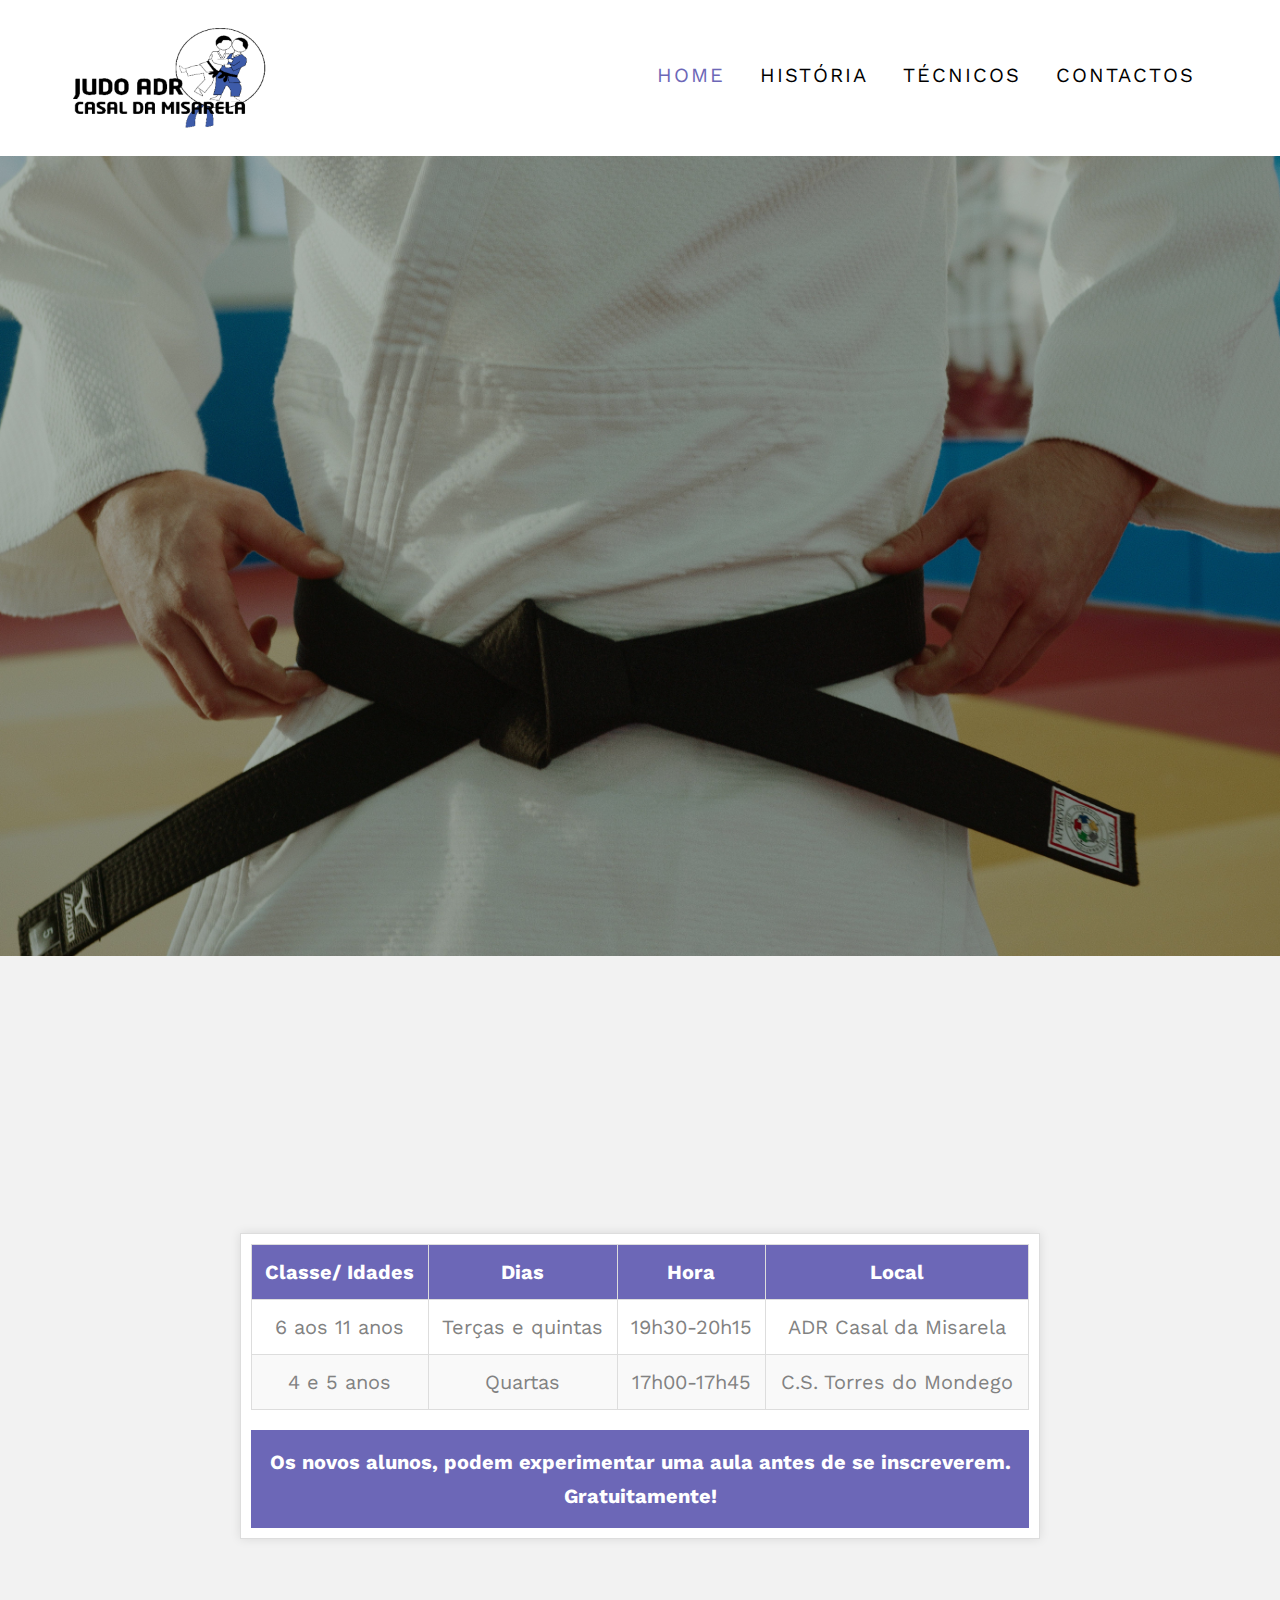
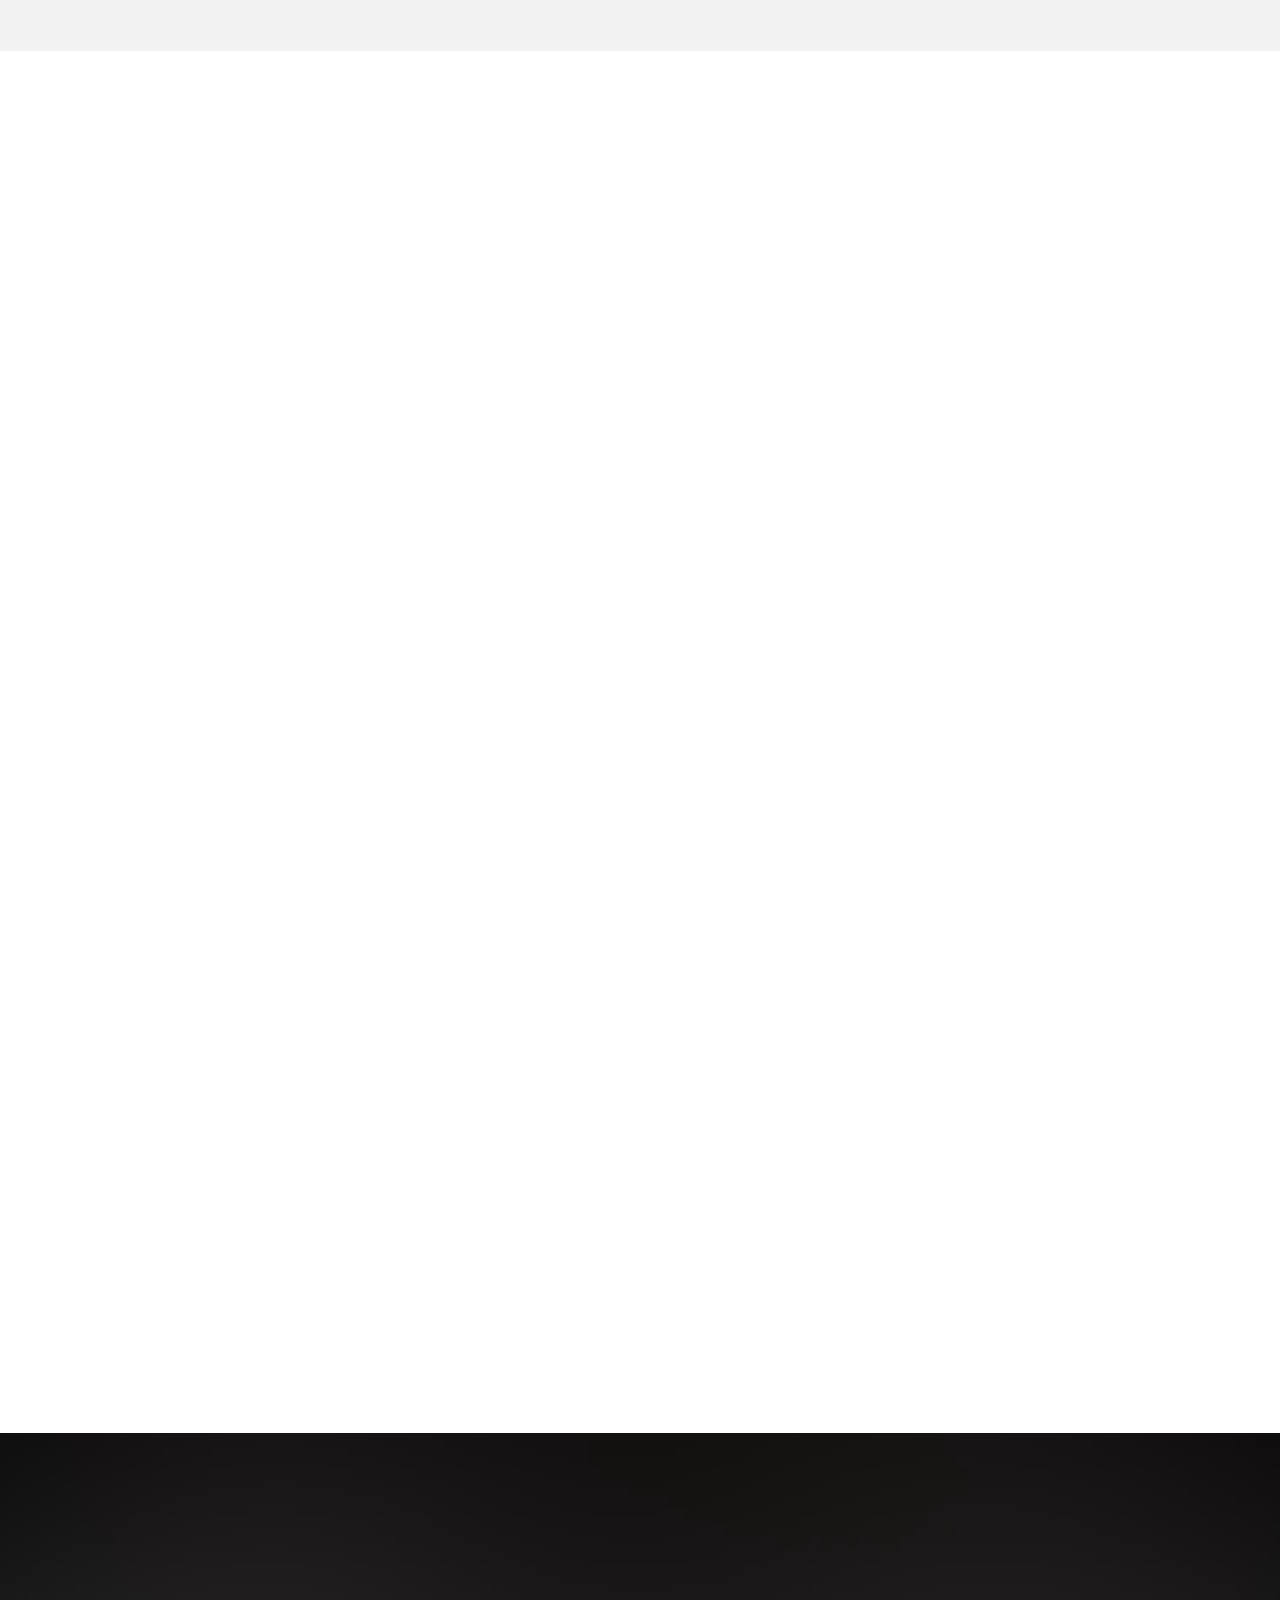
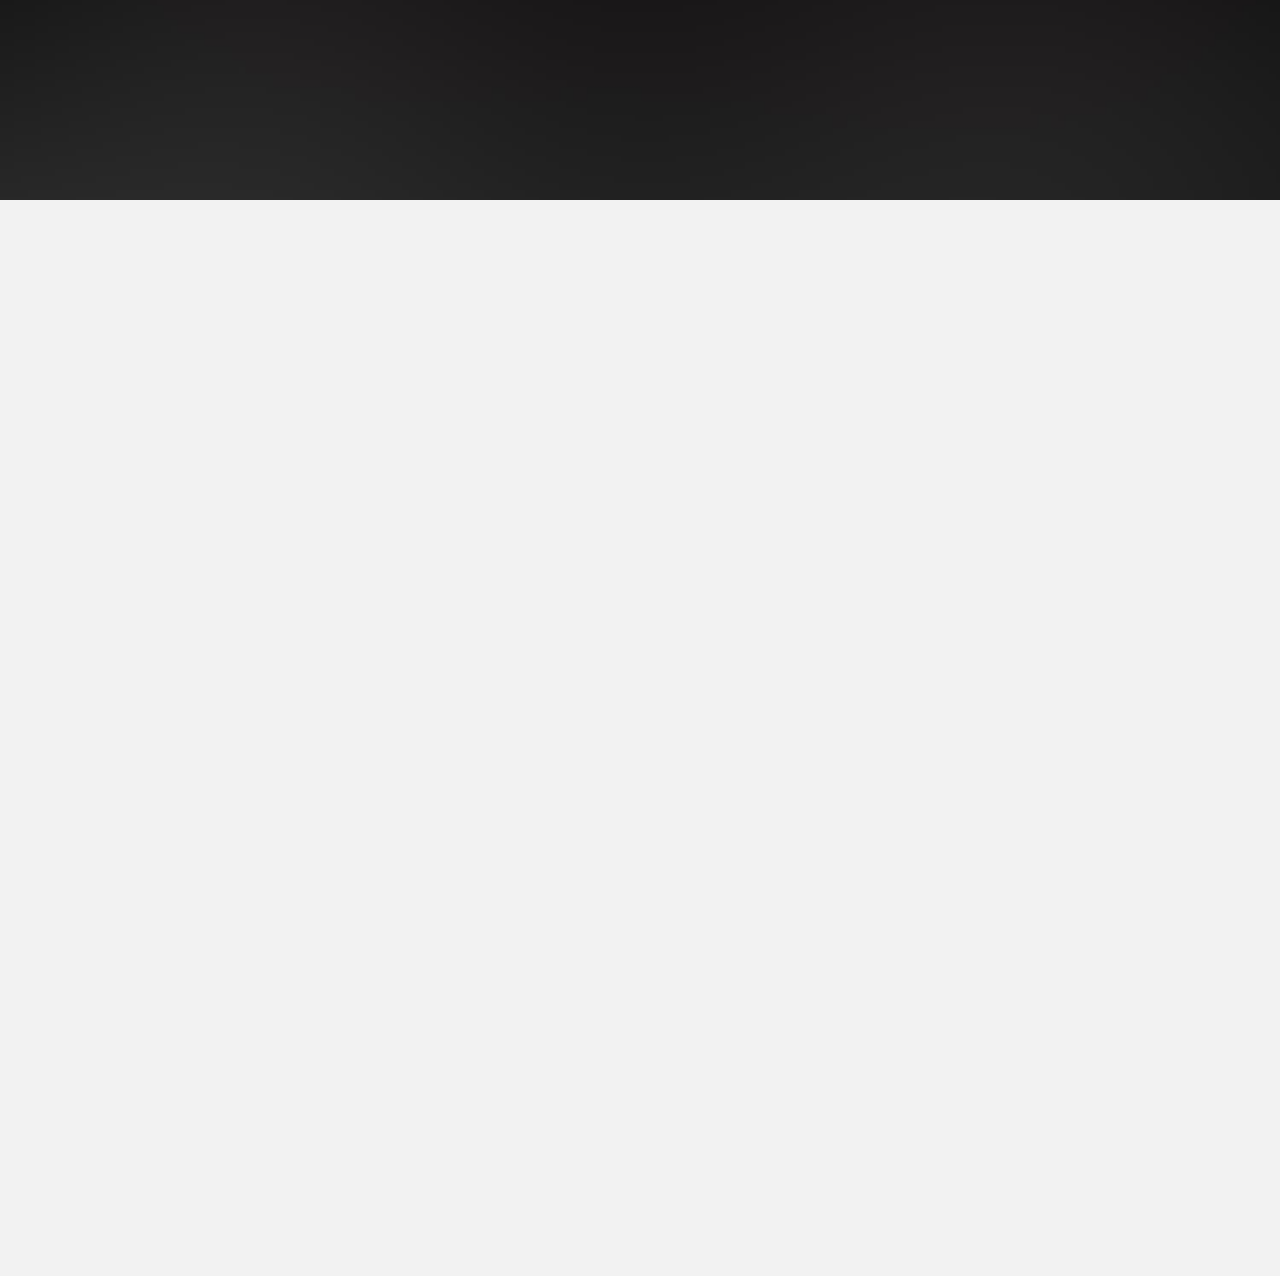
==== commit 2c87d9a9: "nai sei" ====
--- a/index.html
+++ b/index.html
@@ -56,29 +56,20 @@
 				<div class="row">
 					<div class="col-xs-2">
 					 
-						<div id="fh5co-logo"><img id="img"  src="images/logo2.png" alt=""></div>
+						<div id="fh5co-logo"><img id="img"  src="images/logonovo.png" alt=""></div>
 						<style>
 							/* Default size for larger screens */
 							#fh5co-logo img {
-							  width: 400px;
+							  width: 200px;
 							  height: auto;
 							}
 						  
 							/* Medium screens (tablets, small desktops) */
 							@media (max-width: 768px) {
 							  #fh5co-logo img {
-								width: 400px;
-							  }
-							}
-							
-							/* Small screens (phones, smaller tablets) */
-							@media (max-width: 480px) {
-							  #fh5co-logo img  {
-								width: 300px;
-							  }
-							}
-							@media (max-width: 480px) {
-								.fh5co-nav-toggle i  {
+								width: 200px;
+							  }
+							  .fh5co-nav-toggle i  {
 									position: relative;
   display: inline-block;
   width: 25px;
@@ -89,15 +80,55 @@
   text-indent: -55px;
   background: #252525;
   transition: all .2s ease-out;
-  margin-top: 45px;
+  position: absolute;
+  top: -40px;
+
 							  }
 							}
+							
+							/* Small screens (phones, smaller tablets) */
+							@media (max-width: 480px) {
+							  #fh5co-logo img  {
+								width: 200px;
+							  }
+
+							  .fh5co-nav-toggle i  {
+									position: relative;
+  display: inline-block;
+  width: 25px;
+  height: 2px;
+  color: #252525;
+  font: bold 14px/.4 Helvetica;
+  text-transform: uppercase;
+  text-indent: -55px;
+  background: #252525;
+  transition: all .2s ease-out;
+  position: absolute;
+  top: -55px;
+							  }
+							}
+						
+							
 							
 						  
 							/* Very small screens */
-							@media (max-width: 320px) {
+							@media (max-width: 370px) {
 							  #fh5co-logo img {
-								width: 100px;
+								width: 180px;
+							  }
+							  .fh5co-nav-toggle i  {
+									position: relative;
+  display: inline-block;
+  width: 25px;
+  height: 2px;
+  color: #252525;
+  font: bold 14px/.4 Helvetica;
+  text-transform: uppercase;
+  text-indent: -55px;
+  background: #252525;
+  transition: all .2s ease-out;
+  position: absolute;
+  top: -40px;
 							  }
 							}
 						  </style>
@@ -105,7 +136,7 @@
 					<div class="col-xs-10 text-right menu-1">
 						<ul>
 							<li class="active"><a href="index.html">Home</a></li>
-							<li><a href="history.html">História</a></li>
+							<li><a href="historia.html">História</a></li>
 							<li><a href="about.html">Técnicos</a></li>
 							
 							<li><a href="contact.html">Contactos</a></li>
@@ -127,7 +158,7 @@
 							<h1>Bem vindo(a)</h1>
 							<h2  >Site Oficial da Secção de Judo da ADR Casal da Misarela</h2>
 							<span>
-								<a class="btn btn-primary" href="images/infos.pdf" download="ADRCasaldaMisarela - Informações / Inscrições.pdf">O que precisas para treinar Judo</a>
+								<a class="btn btn-primary" href="images/infos.pdf" download="ADRCasaldaMisarela - Informações / Inscrições.pdf">Informações</a>
 								<div class="icons">
 									<a href="https://www.facebook.com/groups/judoclubedomondego/?ref=share_group_link&rdid=UZnoobWENATIeuPm&share_url=https%3A%2F%2Fwww.facebook.com%2Fshare%2Fg%2FeXWS66JzR34TVHD5%2F"> <img   style="width: 40px; margin-top: 20px;margin-right: 10px; " src="images/facebook.png" alt=""></a>
 								<a href="https://www.instagram.com/judoclubemondego/"><img style="width: 40px; margin-top: 20px;" src="images/instagram.png" alt=""></a>
@@ -157,6 +188,7 @@
 								<th>Classe/ Idades</th>
 								<th>Dias</th>
 								<th>Hora</th>
+								<th>Local</th>
 							</tr>
 						</thead>
 						<tbody>
@@ -164,6 +196,13 @@
 								<td>6 aos 11 anos</td>
 								<td>Terças e quintas</td>
 								<td>19h30-20h15</td>
+								<td>ADR Casal da Misarela</td>
+							</tr>
+							<tr>
+								<td>4 e 5 anos</td>
+								<td>Quartas</td>
+								<td>17h00-17h45</td>
+								<td>C.S. Torres do Mondego</td>
 							</tr>
 							
 							
@@ -220,17 +259,18 @@
 			<div class="row">
 				<div class="col-md-4 col-sm-4 animate-box">
 					<div class="trainer">
-						<a href="about.html"><img class="img-responsive2" src="images/trainer-1.jpg" alt="trainer"></a>
-						<div class="title">
-							<h3><a href="about.html">Emma Cortez</a></h3>
-							
-						</div>
-					
-					</div>
-				</div>
-				<div class="col-md-4 col-sm-4 animate-box">
-					<div class="trainer">
-						<a href="about.html"><img class="img-responsive2" src="images/trainer-1.jpg" alt="trainer"></a>
+						<a href="about.html"><img class="img-responsive2" src="images/Ana.jpg
+							" alt="trainer"></a>
+						<div class="title">
+							<h3><a href="about.html">Ana Francisca Gaspar</a></h3>
+							
+						</div>
+					
+					</div>
+				</div>
+				<div class="col-md-4 col-sm-4 animate-box">
+					<div class="trainer">
+						<a href="about.html"><img class="img-responsive2" src="images/rodrigo.jpg" alt="trainer"></a>
 						<div class="title">
 							<h3><a href="about.html">Rodrigo Carvalho</a></h3>
 							
@@ -240,7 +280,7 @@
 				</div>
 				<div class="col-md-4 col-sm-4 animate-box">
 					<div class="trainer">
-						<a href="about.html"><img class="img-responsive2" src="images/trainer-1.jpg" alt="trainer"></a>
+						<a href="about.html"><img class="img-responsive2" src="images/sergio.jpg" alt="trainer"></a>
 						<div class="title">
 							<h3><a href="about.html">Sérgio Ramos</a></h3>
 							
--- a/css/style.css
+++ b/css/style.css
@@ -477,7 +477,6 @@
 #fh5co-header .display-tc,
 #fh5co-counter .display-tc,
 .fh5co-cover .display-tc {
-  
   vertical-align: middle;
   padding: 0 40px;
 }
